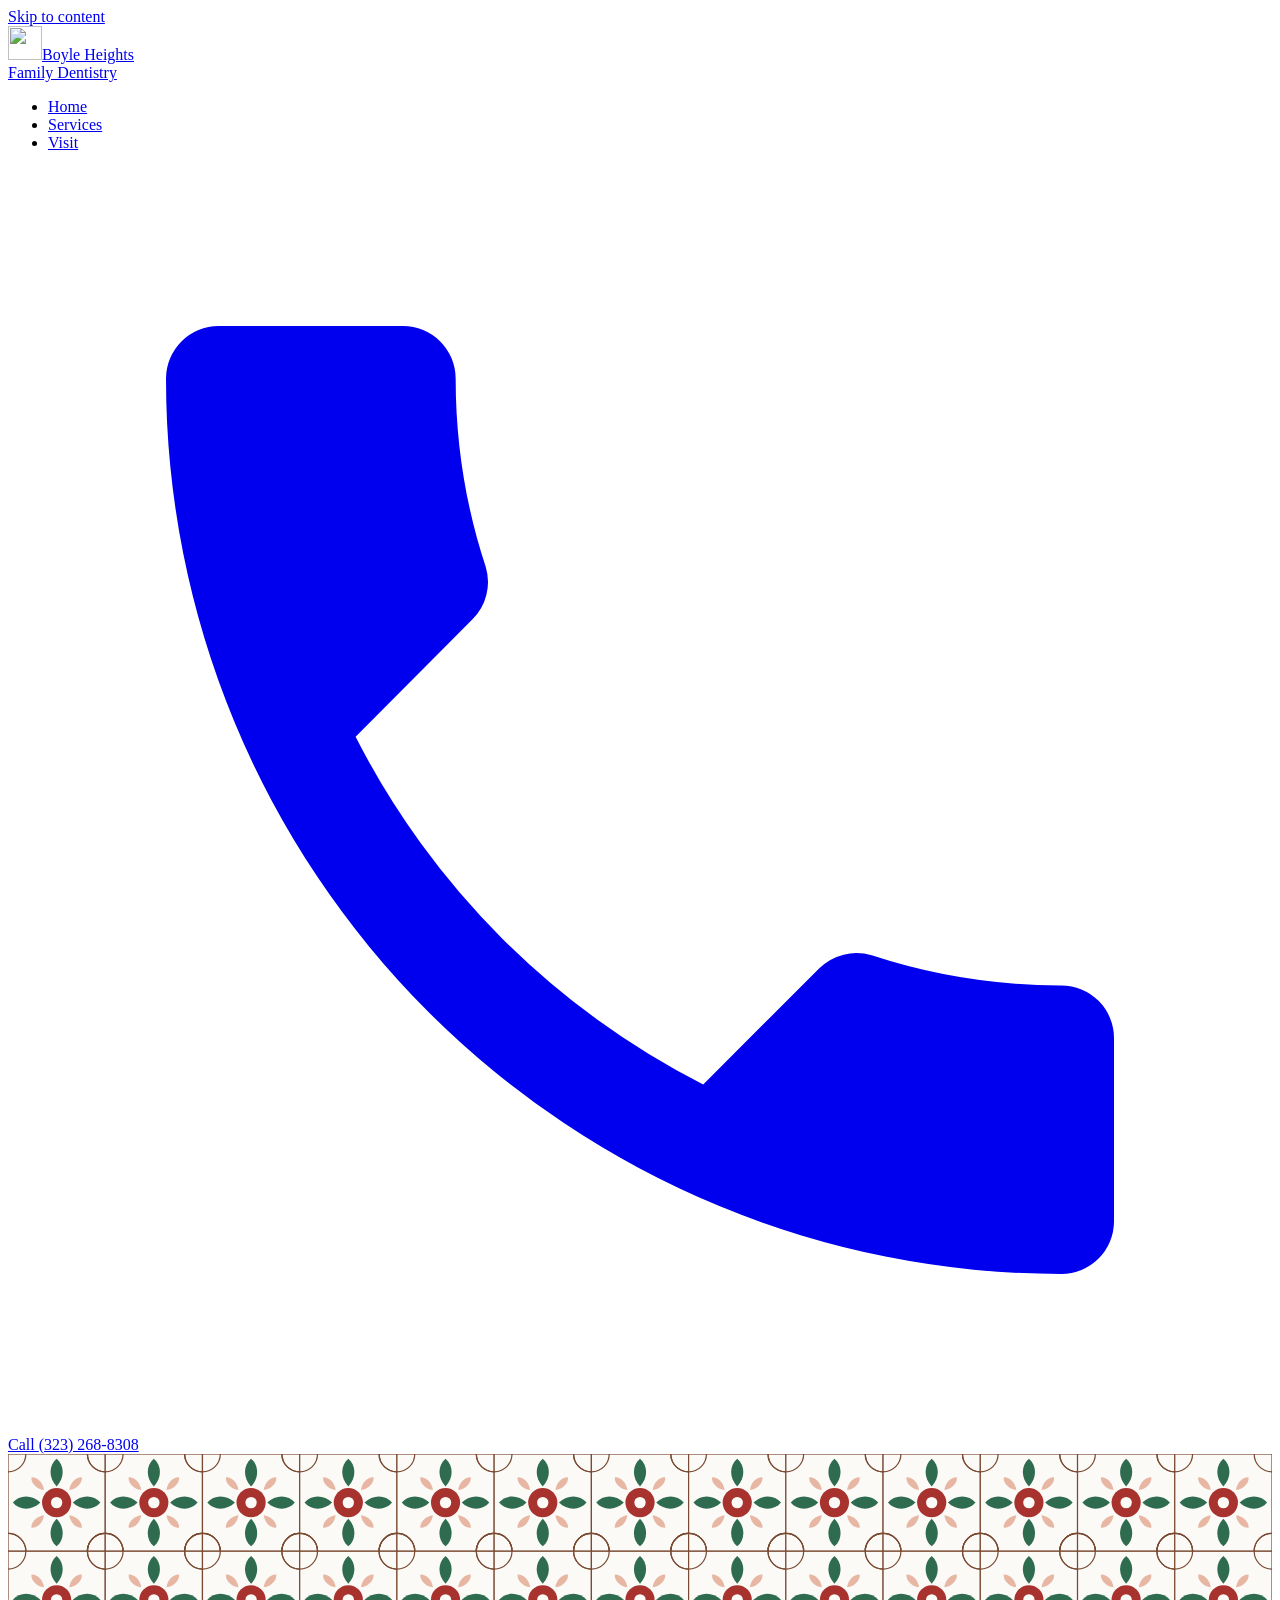
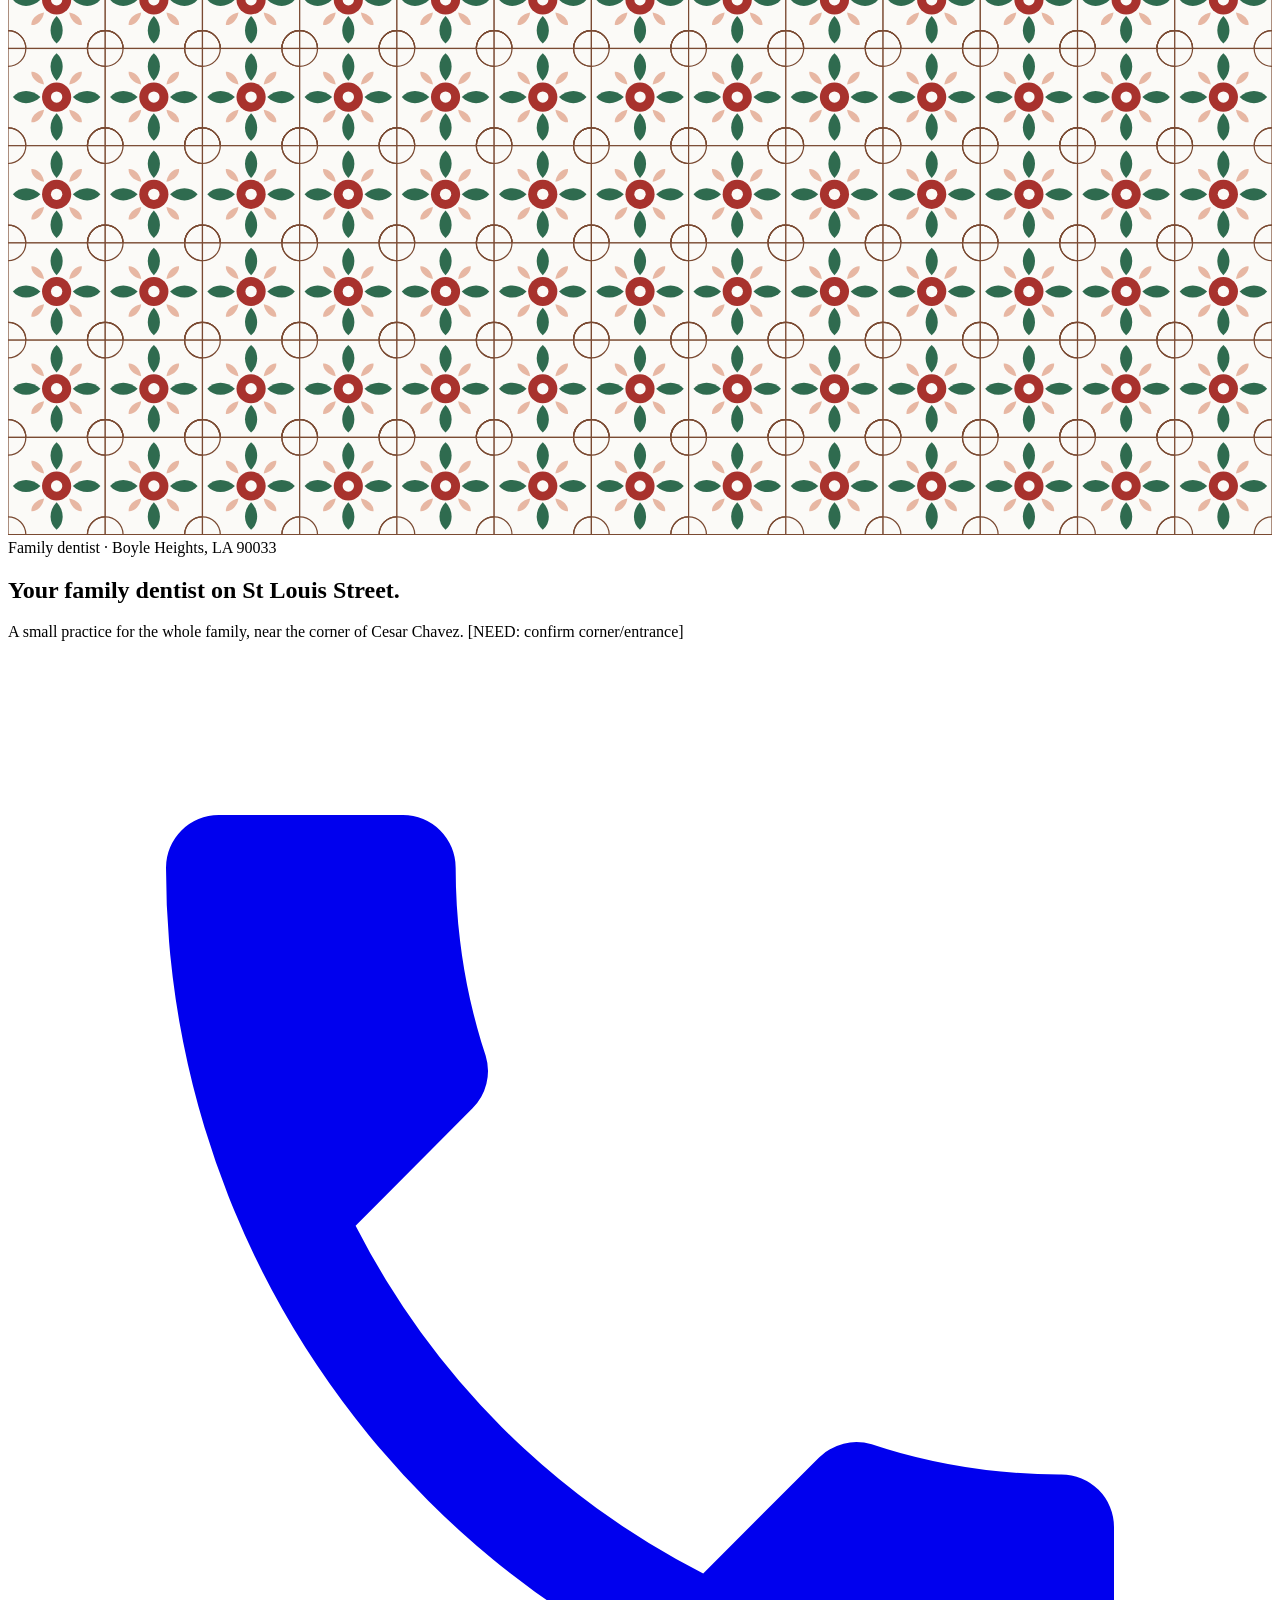
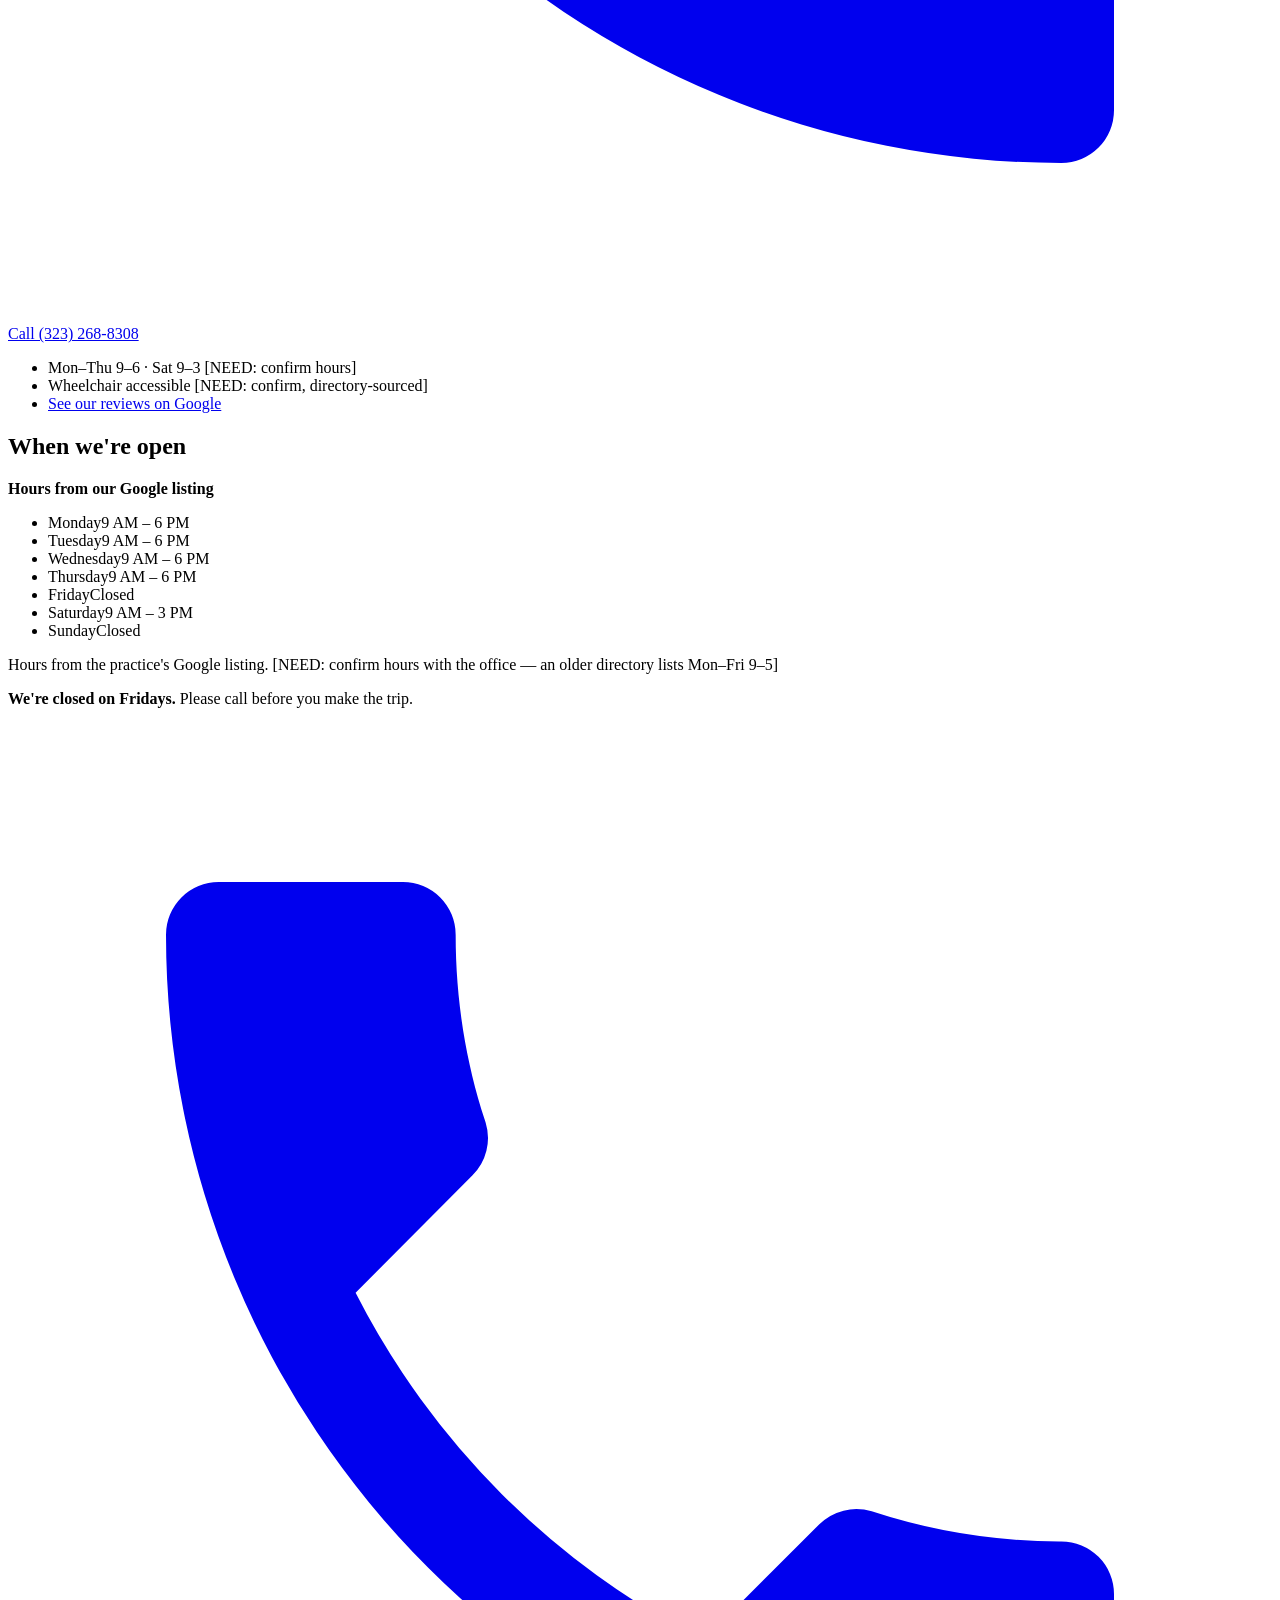
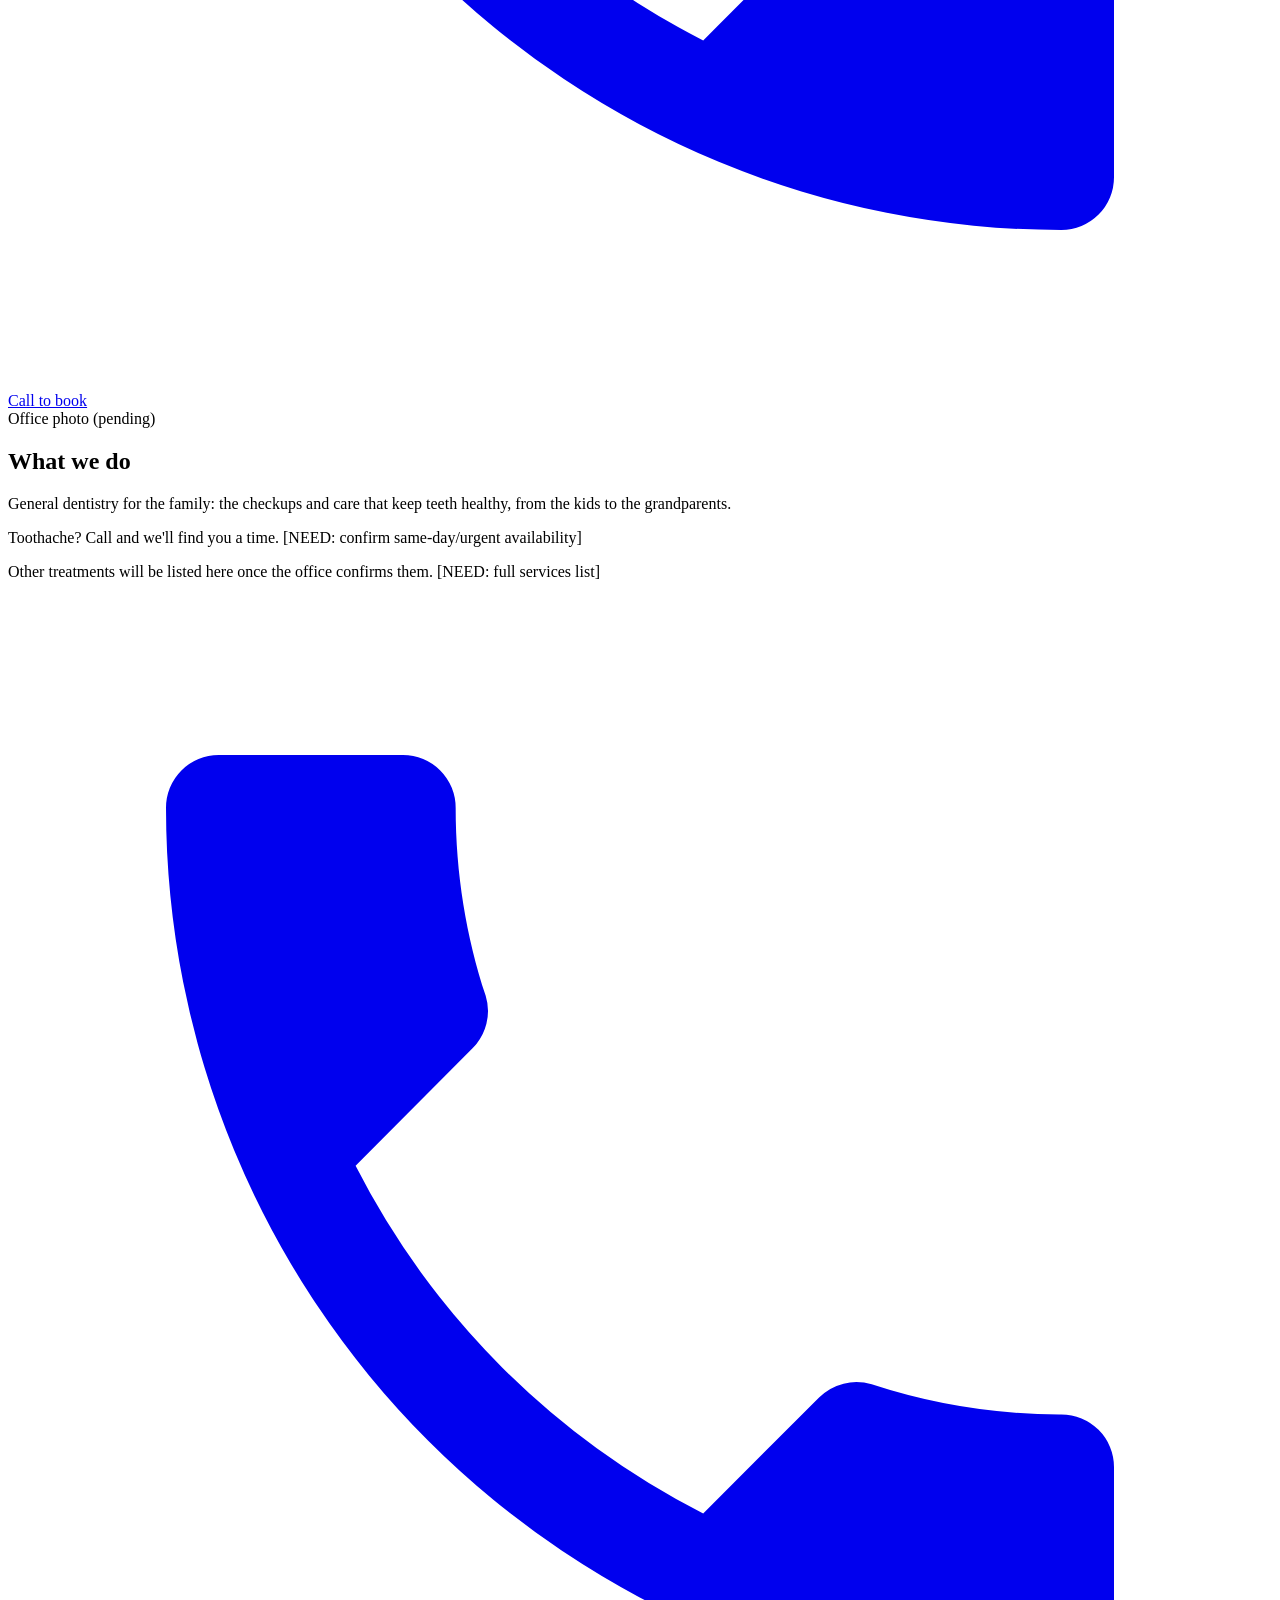
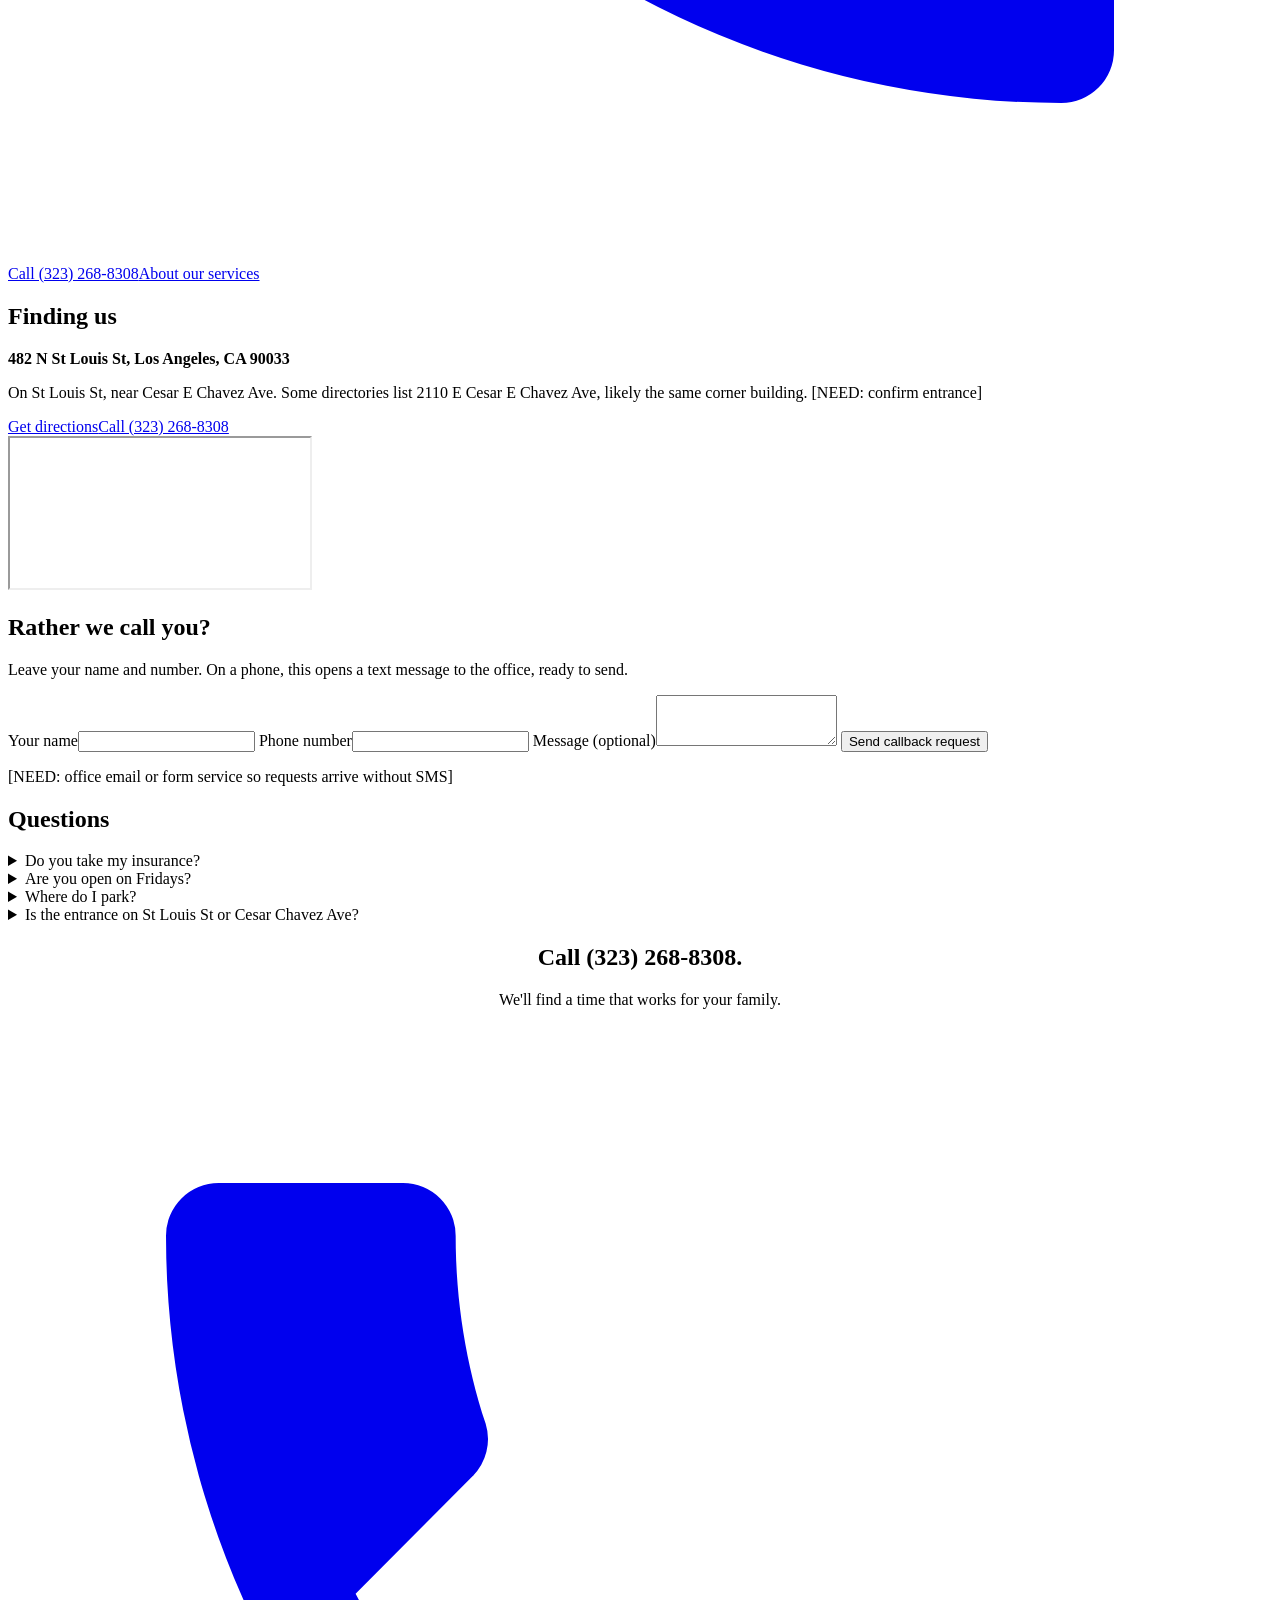
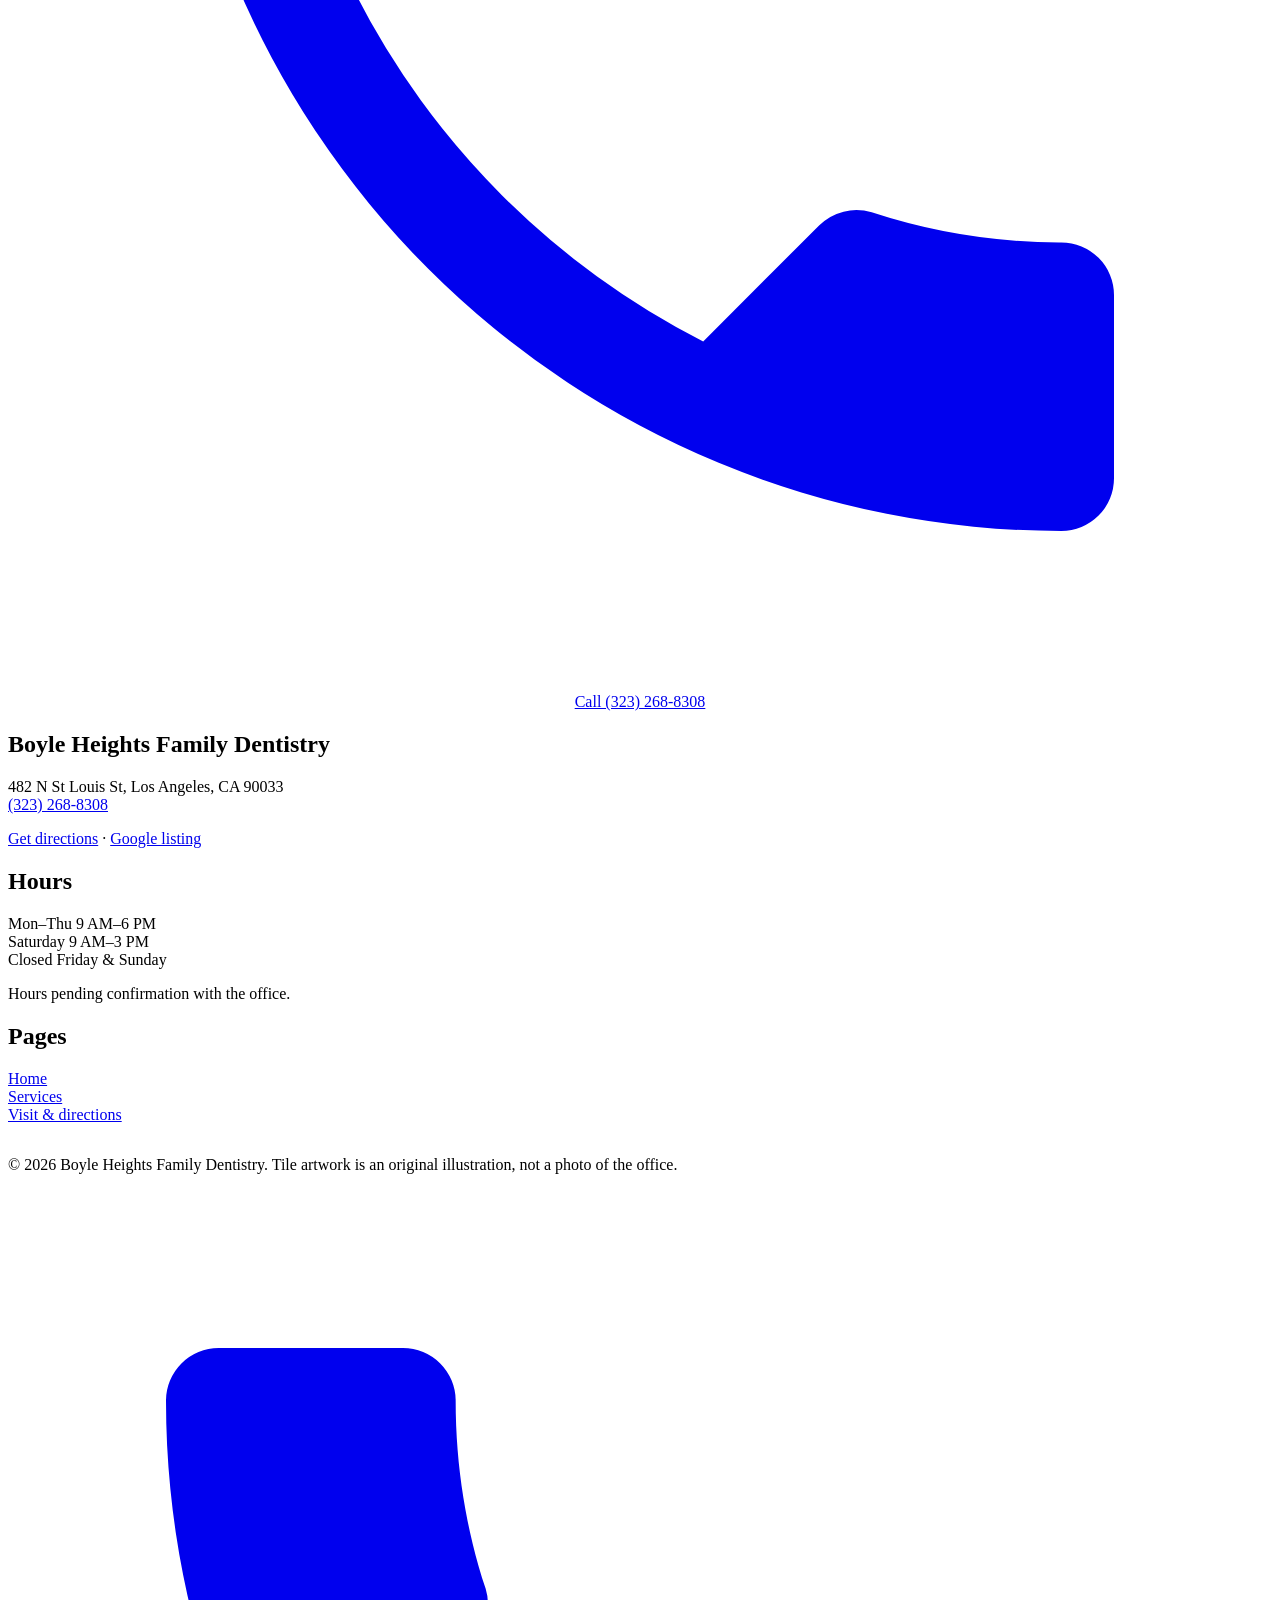
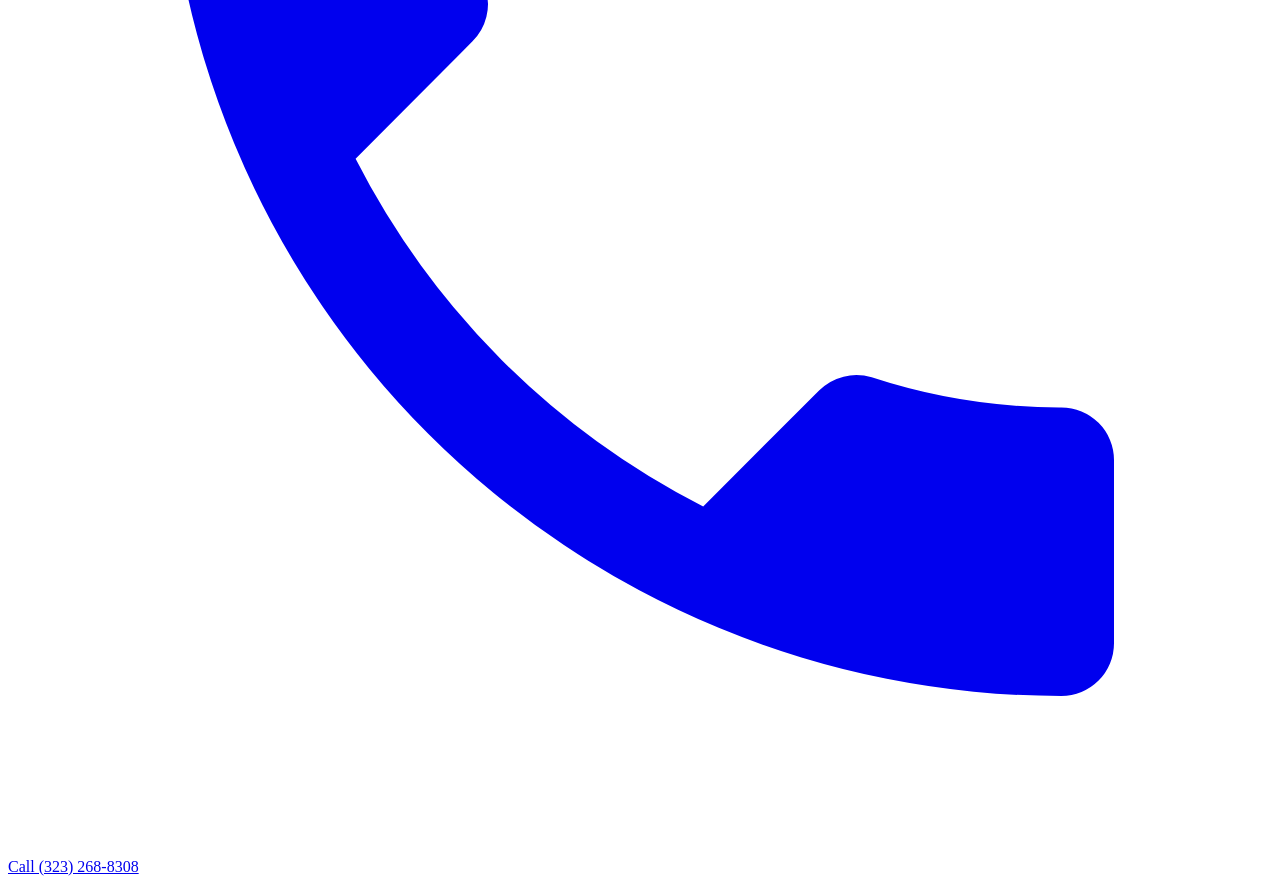
==== index.html @ f8ebf7e7 "Boyle Heights Family Dentistry site" ====
<!doctype html><html lang="en"><head><meta charset="utf-8"><meta name="viewport" content="width=device-width,initial-scale=1">
<title>Boyle Heights Family Dentistry | Family Dentist in Boyle Heights, LA</title><meta name="description" content="Neighborhood family dentist on St Louis St in Boyle Heights, LA 90033. Call (323) 268-8308 to book."><link rel="canonical" href="https://answerfirstai-ai.github.io/boyle-heights-family-dentistry/">
<meta property="og:type" content="website"><meta property="og:site_name" content="Boyle Heights Family Dentistry"><meta property="og:title" content="Boyle Heights Family Dentistry | Family Dentist in Boyle Heights, LA"><meta property="og:description" content="Neighborhood family dentist on St Louis St in Boyle Heights, LA 90033. Call (323) 268-8308 to book."><meta property="og:url" content="https://answerfirstai-ai.github.io/boyle-heights-family-dentistry/"><meta property="og:image" content="https://answerfirstai-ai.github.io/boyle-heights-family-dentistry/img/og.png"><meta property="og:locale" content="en_US"><meta name="twitter:card" content="summary_large_image">
<meta name="theme-color" content="#2F6B4F"><link rel="icon" href="/boyle-heights-family-dentistry/img/favicon.svg" type="image/svg+xml"><link rel="icon" href="/boyle-heights-family-dentistry/favicon.ico" sizes="32x32"><link rel="apple-touch-icon" href="/boyle-heights-family-dentistry/img/apple-touch-icon.png">
<link rel="preconnect" href="https://fonts.googleapis.com"><link rel="preconnect" href="https://fonts.gstatic.com" crossorigin>
<link rel="stylesheet" href="https://fonts.googleapis.com/css2?family=Figtree:wght@400;600&amp;family=Young+Serif&amp;display=swap">
<link rel="stylesheet" href="/boyle-heights-family-dentistry/css/site.css"><script type="application/ld+json">{"@context": "https://schema.org", "@type": "Dentist", "@id": "https://answerfirstai-ai.github.io/boyle-heights-family-dentistry/#practice", "name": "Boyle Heights Family Dentistry", "url": "https://answerfirstai-ai.github.io/boyle-heights-family-dentistry/", "telephone": "+1-323-268-8308", "image": "https://answerfirstai-ai.github.io/boyle-heights-family-dentistry/img/og.png", "logo": "https://answerfirstai-ai.github.io/boyle-heights-family-dentistry/img/apple-touch-icon.png", "address": {"@type": "PostalAddress", "streetAddress": "482 N St Louis St", "addressLocality": "Los Angeles", "addressRegion": "CA", "postalCode": "90033", "addressCountry": "US"}, "areaServed": ["Boyle Heights", "East Los Angeles", "Lincoln Heights"], "hasMap": "https://www.google.com/maps?ftid=0x80c2c60928d2bdad:0x53dfda274f12f146", "openingHoursSpecification": [{"@type": "OpeningHoursSpecification", "dayOfWeek": ["Monday", "Tuesday", "Wednesday", "Thursday"], "opens": "09:00", "closes": "18:00"}, {"@type": "OpeningHoursSpecification", "dayOfWeek": "Saturday", "opens": "09:00", "closes": "15:00"}]}</script></head><body>
<a class="skip" href="#main">Skip to content</a>
<header class="site"><div class="hdr"><a class="mark" href="/boyle-heights-family-dentistry/"><img src="/boyle-heights-family-dentistry/img/favicon.svg" width="34" height="34" alt=""><span>Boyle Heights<br>Family Dentistry</span></a>
<nav class="main" aria-label="Main"><ul><li><a href="/boyle-heights-family-dentistry/" aria-current=page>Home</a></li><li><a href="/boyle-heights-family-dentistry/services/">Services</a></li><li><a href="/boyle-heights-family-dentistry/visit/">Visit</a></li></ul></nav><a class="btn" href="tel:+13232688308"><svg viewBox="0 0 24 24" aria-hidden="true" fill="currentColor"><path d="M6.6 10.8a15.1 15.1 0 0 0 6.6 6.6l2.2-2.2a1 1 0 0 1 1-.25 11.4 11.4 0 0 0 3.6.57 1 1 0 0 1 1 1V20a1 1 0 0 1-1 1A17 17 0 0 1 3 4a1 1 0 0 1 1-1h3.5a1 1 0 0 1 1 1c0 1.25.2 2.45.57 3.57a1 1 0 0 1-.25 1z"/></svg><span><span class="l">Call </span>(323) 268-8308</span></a></div><div class="band" aria-hidden="true"></div></header>
<main id="main"><section class="hero"><div class="tiles"><svg viewBox="0 0 1560 840" aria-hidden="true" focusable="false"><defs><g id="tl"><rect width="120" height="120" fill="#FBFAF7" stroke="#7A4A32" stroke-width="1.5"/>
<circle cx="60" cy="60" r="18" fill="#A8322D"/><circle cx="60" cy="60" r="7" fill="#FBFAF7"/>
<g fill="#2F6B4F"><path transform="rotate(0 60 60)" d="M60 40 C50 30 50 14 60 6 C70 14 70 30 60 40Z"/><path transform="rotate(90 60 60)" d="M60 40 C50 30 50 14 60 6 C70 14 70 30 60 40Z"/><path transform="rotate(180 60 60)" d="M60 40 C50 30 50 14 60 6 C70 14 70 30 60 40Z"/><path transform="rotate(270 60 60)" d="M60 40 C50 30 50 14 60 6 C70 14 70 30 60 40Z"/></g><g fill="#E7B7A3"><path transform="rotate(45 60 60)" d="M60 38 C54 30 55 20 60 16 C65 20 66 30 60 38Z"/><path transform="rotate(135 60 60)" d="M60 38 C54 30 55 20 60 16 C65 20 66 30 60 38Z"/><path transform="rotate(225 60 60)" d="M60 38 C54 30 55 20 60 16 C65 20 66 30 60 38Z"/><path transform="rotate(315 60 60)" d="M60 38 C54 30 55 20 60 16 C65 20 66 30 60 38Z"/></g><g fill="none" stroke="#7A4A32" stroke-width="1.5"><circle cx="0" cy="0" r="22"/><circle cx="120" cy="0" r="22"/><circle cx="0" cy="120" r="22"/><circle cx="120" cy="120" r="22"/></g></g></defs><g class="t" data-d="6.71" style="transform-origin:60px 60px"><use href="#tl" x="0" y="0"/></g><g class="t" data-d="5.83" style="transform-origin:180px 60px"><use href="#tl" x="120" y="0"/></g><g class="t" data-d="5.00" style="transform-origin:300px 60px"><use href="#tl" x="240" y="0"/></g><g class="t" data-d="4.24" style="transform-origin:420px 60px"><use href="#tl" x="360" y="0"/></g><g class="t" data-d="3.61" style="transform-origin:540px 60px"><use href="#tl" x="480" y="0"/></g><g class="t" data-d="3.16" style="transform-origin:660px 60px"><use href="#tl" x="600" y="0"/></g><g class="t" data-d="3.00" style="transform-origin:780px 60px"><use href="#tl" x="720" y="0"/></g><g class="t" data-d="3.16" style="transform-origin:900px 60px"><use href="#tl" x="840" y="0"/></g><g class="t" data-d="3.61" style="transform-origin:1020px 60px"><use href="#tl" x="960" y="0"/></g><g class="t" data-d="4.24" style="transform-origin:1140px 60px"><use href="#tl" x="1080" y="0"/></g><g class="t" data-d="5.00" style="transform-origin:1260px 60px"><use href="#tl" x="1200" y="0"/></g><g class="t" data-d="5.83" style="transform-origin:1380px 60px"><use href="#tl" x="1320" y="0"/></g><g class="t" data-d="6.71" style="transform-origin:1500px 60px"><use href="#tl" x="1440" y="0"/></g><g class="t" data-d="6.32" style="transform-origin:60px 180px"><use href="#tl" x="0" y="120"/></g><g class="t" data-d="5.39" style="transform-origin:180px 180px"><use href="#tl" x="120" y="120"/></g><g class="t" data-d="4.47" style="transform-origin:300px 180px"><use href="#tl" x="240" y="120"/></g><g class="t" data-d="3.61" style="transform-origin:420px 180px"><use href="#tl" x="360" y="120"/></g><g class="t" data-d="2.83" style="transform-origin:540px 180px"><use href="#tl" x="480" y="120"/></g><g class="t" data-d="2.24" style="transform-origin:660px 180px"><use href="#tl" x="600" y="120"/></g><g class="t" data-d="2.00" style="transform-origin:780px 180px"><use href="#tl" x="720" y="120"/></g><g class="t" data-d="2.24" style="transform-origin:900px 180px"><use href="#tl" x="840" y="120"/></g><g class="t" data-d="2.83" style="transform-origin:1020px 180px"><use href="#tl" x="960" y="120"/></g><g class="t" data-d="3.61" style="transform-origin:1140px 180px"><use href="#tl" x="1080" y="120"/></g><g class="t" data-d="4.47" style="transform-origin:1260px 180px"><use href="#tl" x="1200" y="120"/></g><g class="t" data-d="5.39" style="transform-origin:1380px 180px"><use href="#tl" x="1320" y="120"/></g><g class="t" data-d="6.32" style="transform-origin:1500px 180px"><use href="#tl" x="1440" y="120"/></g><g class="t" data-d="6.08" style="transform-origin:60px 300px"><use href="#tl" x="0" y="240"/></g><g class="t" data-d="5.10" style="transform-origin:180px 300px"><use href="#tl" x="120" y="240"/></g><g class="t" data-d="4.12" style="transform-origin:300px 300px"><use href="#tl" x="240" y="240"/></g><g class="t" data-d="3.16" style="transform-origin:420px 300px"><use href="#tl" x="360" y="240"/></g><g class="t" data-d="2.24" style="transform-origin:540px 300px"><use href="#tl" x="480" y="240"/></g><g class="t" data-d="1.41" style="transform-origin:660px 300px"><use href="#tl" x="600" y="240"/></g><g class="t" data-d="1.00" style="transform-origin:780px 300px"><use href="#tl" x="720" y="240"/></g><g class="t" data-d="1.41" style="transform-origin:900px 300px"><use href="#tl" x="840" y="240"/></g><g class="t" data-d="2.24" style="transform-origin:1020px 300px"><use href="#tl" x="960" y="240"/></g><g class="t" data-d="3.16" style="transform-origin:1140px 300px"><use href="#tl" x="1080" y="240"/></g><g class="t" data-d="4.12" style="transform-origin:1260px 300px"><use href="#tl" x="1200" y="240"/></g><g class="t" data-d="5.10" style="transform-origin:1380px 300px"><use href="#tl" x="1320" y="240"/></g><g class="t" data-d="6.08" style="transform-origin:1500px 300px"><use href="#tl" x="1440" y="240"/></g><g class="t" data-d="6.00" style="transform-origin:60px 420px"><use href="#tl" x="0" y="360"/></g><g class="t" data-d="5.00" style="transform-origin:180px 420px"><use href="#tl" x="120" y="360"/></g><g class="t" data-d="4.00" style="transform-origin:300px 420px"><use href="#tl" x="240" y="360"/></g><g class="t" data-d="3.00" style="transform-origin:420px 420px"><use href="#tl" x="360" y="360"/></g><g class="t" data-d="2.00" style="transform-origin:540px 420px"><use href="#tl" x="480" y="360"/></g><g class="t" data-d="1.00" style="transform-origin:660px 420px"><use href="#tl" x="600" y="360"/></g><g class="t" data-d="0.00" style="transform-origin:780px 420px"><use href="#tl" x="720" y="360"/></g><g class="t" data-d="1.00" style="transform-origin:900px 420px"><use href="#tl" x="840" y="360"/></g><g class="t" data-d="2.00" style="transform-origin:1020px 420px"><use href="#tl" x="960" y="360"/></g><g class="t" data-d="3.00" style="transform-origin:1140px 420px"><use href="#tl" x="1080" y="360"/></g><g class="t" data-d="4.00" style="transform-origin:1260px 420px"><use href="#tl" x="1200" y="360"/></g><g class="t" data-d="5.00" style="transform-origin:1380px 420px"><use href="#tl" x="1320" y="360"/></g><g class="t" data-d="6.00" style="transform-origin:1500px 420px"><use href="#tl" x="1440" y="360"/></g><g class="t" data-d="6.08" style="transform-origin:60px 540px"><use href="#tl" x="0" y="480"/></g><g class="t" data-d="5.10" style="transform-origin:180px 540px"><use href="#tl" x="120" y="480"/></g><g class="t" data-d="4.12" style="transform-origin:300px 540px"><use href="#tl" x="240" y="480"/></g><g class="t" data-d="3.16" style="transform-origin:420px 540px"><use href="#tl" x="360" y="480"/></g><g class="t" data-d="2.24" style="transform-origin:540px 540px"><use href="#tl" x="480" y="480"/></g><g class="t" data-d="1.41" style="transform-origin:660px 540px"><use href="#tl" x="600" y="480"/></g><g class="t" data-d="1.00" style="transform-origin:780px 540px"><use href="#tl" x="720" y="480"/></g><g class="t" data-d="1.41" style="transform-origin:900px 540px"><use href="#tl" x="840" y="480"/></g><g class="t" data-d="2.24" style="transform-origin:1020px 540px"><use href="#tl" x="960" y="480"/></g><g class="t" data-d="3.16" style="transform-origin:1140px 540px"><use href="#tl" x="1080" y="480"/></g><g class="t" data-d="4.12" style="transform-origin:1260px 540px"><use href="#tl" x="1200" y="480"/></g><g class="t" data-d="5.10" style="transform-origin:1380px 540px"><use href="#tl" x="1320" y="480"/></g><g class="t" data-d="6.08" style="transform-origin:1500px 540px"><use href="#tl" x="1440" y="480"/></g><g class="t" data-d="6.32" style="transform-origin:60px 660px"><use href="#tl" x="0" y="600"/></g><g class="t" data-d="5.39" style="transform-origin:180px 660px"><use href="#tl" x="120" y="600"/></g><g class="t" data-d="4.47" style="transform-origin:300px 660px"><use href="#tl" x="240" y="600"/></g><g class="t" data-d="3.61" style="transform-origin:420px 660px"><use href="#tl" x="360" y="600"/></g><g class="t" data-d="2.83" style="transform-origin:540px 660px"><use href="#tl" x="480" y="600"/></g><g class="t" data-d="2.24" style="transform-origin:660px 660px"><use href="#tl" x="600" y="600"/></g><g class="t" data-d="2.00" style="transform-origin:780px 660px"><use href="#tl" x="720" y="600"/></g><g class="t" data-d="2.24" style="transform-origin:900px 660px"><use href="#tl" x="840" y="600"/></g><g class="t" data-d="2.83" style="transform-origin:1020px 660px"><use href="#tl" x="960" y="600"/></g><g class="t" data-d="3.61" style="transform-origin:1140px 660px"><use href="#tl" x="1080" y="600"/></g><g class="t" data-d="4.47" style="transform-origin:1260px 660px"><use href="#tl" x="1200" y="600"/></g><g class="t" data-d="5.39" style="transform-origin:1380px 660px"><use href="#tl" x="1320" y="600"/></g><g class="t" data-d="6.32" style="transform-origin:1500px 660px"><use href="#tl" x="1440" y="600"/></g><g class="t" data-d="6.71" style="transform-origin:60px 780px"><use href="#tl" x="0" y="720"/></g><g class="t" data-d="5.83" style="transform-origin:180px 780px"><use href="#tl" x="120" y="720"/></g><g class="t" data-d="5.00" style="transform-origin:300px 780px"><use href="#tl" x="240" y="720"/></g><g class="t" data-d="4.24" style="transform-origin:420px 780px"><use href="#tl" x="360" y="720"/></g><g class="t" data-d="3.61" style="transform-origin:540px 780px"><use href="#tl" x="480" y="720"/></g><g class="t" data-d="3.16" style="transform-origin:660px 780px"><use href="#tl" x="600" y="720"/></g><g class="t" data-d="3.00" style="transform-origin:780px 780px"><use href="#tl" x="720" y="720"/></g><g class="t" data-d="3.16" style="transform-origin:900px 780px"><use href="#tl" x="840" y="720"/></g><g class="t" data-d="3.61" style="transform-origin:1020px 780px"><use href="#tl" x="960" y="720"/></g><g class="t" data-d="4.24" style="transform-origin:1140px 780px"><use href="#tl" x="1080" y="720"/></g><g class="t" data-d="5.00" style="transform-origin:1260px 780px"><use href="#tl" x="1200" y="720"/></g><g class="t" data-d="5.83" style="transform-origin:1380px 780px"><use href="#tl" x="1320" y="720"/></g><g class="t" data-d="6.71" style="transform-origin:1500px 780px"><use href="#tl" x="1440" y="720"/></g></svg></div><span class="eyebrow">Family dentist · Boyle Heights, LA 90033</span>
<h1>Your family dentist on St Louis Street.</h1><p class="sub">A small practice for the whole family, near the corner of Cesar Chavez. <span class="need">[NEED: confirm corner/entrance]</span></p><div><a class="btn big" href="tel:+13232688308"><svg viewBox="0 0 24 24" aria-hidden="true" fill="currentColor"><path d="M6.6 10.8a15.1 15.1 0 0 0 6.6 6.6l2.2-2.2a1 1 0 0 1 1-.25 11.4 11.4 0 0 0 3.6.57 1 1 0 0 1 1 1V20a1 1 0 0 1-1 1A17 17 0 0 1 3 4a1 1 0 0 1 1-1h3.5a1 1 0 0 1 1 1c0 1.25.2 2.45.57 3.57a1 1 0 0 1-.25 1z"/></svg><span>Call (323) 268-8308</span></a></div><ul class="trust"><li>Mon–Thu 9–6 · Sat 9–3 <span class="need">[NEED: confirm hours]</span></li><li>Wheelchair accessible <span class="need">[NEED: confirm, directory-sourced]</span></li><li><a href="https://www.google.com/maps?ftid=0x80c2c60928d2bdad:0x53dfda274f12f146" rel="noopener">See our reviews on Google</a></li></ul></section>
<section><div class="wrap split"><div><h2>When we're open</h2><p class="status" aria-live="polite"><i></i><b>Hours from our Google listing</b></p><ul class="hours"><li data-day="1"><span>Monday</span><span>9 AM – 6 PM</span></li><li data-day="2"><span>Tuesday</span><span>9 AM – 6 PM</span></li><li data-day="3"><span>Wednesday</span><span>9 AM – 6 PM</span></li><li data-day="4"><span>Thursday</span><span>9 AM – 6 PM</span></li><li data-day="5" class=closed><span>Friday</span><span>Closed</span></li><li data-day="6"><span>Saturday</span><span>9 AM – 3 PM</span></li><li data-day="0" class=closed><span>Sunday</span><span>Closed</span></li></ul><p class="small">Hours from the practice's Google listing. <span class="need">[NEED: confirm hours with the office — an older directory lists Mon–Fri 9–5]</span></p><p><strong>We're closed on Fridays.</strong> Please call before you make the trip.</p><a class="btn" href="tel:+13232688308"><svg viewBox="0 0 24 24" aria-hidden="true" fill="currentColor"><path d="M6.6 10.8a15.1 15.1 0 0 0 6.6 6.6l2.2-2.2a1 1 0 0 1 1-.25 11.4 11.4 0 0 0 3.6.57 1 1 0 0 1 1 1V20a1 1 0 0 1-1 1A17 17 0 0 1 3 4a1 1 0 0 1 1-1h3.5a1 1 0 0 1 1 1c0 1.25.2 2.45.57 3.57a1 1 0 0 1-.25 1z"/></svg><span>Call to book</span></a></div>
<div class="arch" role="img" aria-label="Office photo placeholder"><span>Office photo (pending)</span></div></div></section>
<section class="alt"><div class="wrap"><h2>What we do</h2><div class="prose"><p>General dentistry for the family: the checkups and care that keep teeth healthy, from the kids to the grandparents.</p>
<p>Toothache? Call and we'll find you a time. <span class="need">[NEED: confirm same-day/urgent availability]</span></p>
<p>Other treatments will be listed here once the office confirms them. <span class="need">[NEED: full services list]</span></p></div>
<div class="cta-line"><a class="btn" href="tel:+13232688308"><svg viewBox="0 0 24 24" aria-hidden="true" fill="currentColor"><path d="M6.6 10.8a15.1 15.1 0 0 0 6.6 6.6l2.2-2.2a1 1 0 0 1 1-.25 11.4 11.4 0 0 0 3.6.57 1 1 0 0 1 1 1V20a1 1 0 0 1-1 1A17 17 0 0 1 3 4a1 1 0 0 1 1-1h3.5a1 1 0 0 1 1 1c0 1.25.2 2.45.57 3.57a1 1 0 0 1-.25 1z"/></svg><span>Call (323) 268-8308</span></a><a class="btn ghost" href="/boyle-heights-family-dentistry/services/">About our services</a></div></div></section>
<section><div class="wrap split"><div><h2>Finding us</h2><p><strong>482 N St Louis St, Los Angeles, CA 90033</strong></p><p>On St Louis St, near Cesar E Chavez Ave. Some directories list 2110 E Cesar E Chavez Ave, likely the same corner building. <span class="need">[NEED: confirm entrance]</span></p>
<div class="cta-line"><a class="btn" href="https://www.google.com/maps/dir/?api=1&amp;destination=482+N+St+Louis+St%2C+Los+Angeles%2C+CA+90033" rel="noopener">Get directions</a><a class="btn ghost" href="tel:+13232688308">Call (323) 268-8308</a></div></div><div class="map"><iframe title="Map to Boyle Heights Family Dentistry" src="https://www.google.com/maps?q=482+N+St+Louis+St,+Los+Angeles,+CA+90033&amp;output=embed" loading="lazy" referrerpolicy="no-referrer-when-downgrade"></iframe></div></div></section>
<section class="alt"><div class="wrap split"><div><h2>Rather we call you?</h2><p>Leave your name and number. On a phone, this opens a text message to the office, ready to send.</p>
<form class="cb"><label>Your name<input name="name" autocomplete="name" required></label>
<label>Phone number<input name="phone" type="tel" autocomplete="tel" inputmode="tel" required></label>
<label>Message (optional)<textarea name="message" rows="3"></textarea></label>
<button class="btn" type="submit">Send callback request</button><p class="small"><span class="need">[NEED: office email or form service so requests arrive without SMS]</span></p></form></div>
<div><h2>Questions</h2>
<details><summary>Do you take my insurance?</summary><p>Call <a href="tel:+13232688308">(323) 268-8308</a> and ask, and we'll check your plan. <span class="need">[NEED: accepted plans]</span></p></details>
<details><summary>Are you open on Fridays?</summary><p>No. We're closed Friday and Sunday. <span class="need">[NEED: confirm hours]</span></p></details>
<details><summary>Where do I park?</summary><p><span class="need">[NEED: parking info]</span></p></details>
<details><summary>Is the entrance on St Louis St or Cesar Chavez Ave?</summary><p><span class="need">[NEED: confirm entrance]</span></p></details>
</div></div></section>
<section><div class="wrap" style="text-align:center"><h2>Call (323) 268-8308.</h2><p style="margin-inline:auto">We'll find a time that works for your family.</p><a class="btn big" href="tel:+13232688308"><svg viewBox="0 0 24 24" aria-hidden="true" fill="currentColor"><path d="M6.6 10.8a15.1 15.1 0 0 0 6.6 6.6l2.2-2.2a1 1 0 0 1 1-.25 11.4 11.4 0 0 0 3.6.57 1 1 0 0 1 1 1V20a1 1 0 0 1-1 1A17 17 0 0 1 3 4a1 1 0 0 1 1-1h3.5a1 1 0 0 1 1 1c0 1.25.2 2.45.57 3.57a1 1 0 0 1-.25 1z"/></svg><span>Call (323) 268-8308</span></a></div></section></main>
<div class="band" aria-hidden="true"></div>
<footer class="site"><div class="wrap cols">
<div><h2>Boyle Heights Family Dentistry</h2><p>482 N St Louis St, Los Angeles, CA 90033<br><a href="tel:+13232688308">(323) 268-8308</a></p><p><a href="https://www.google.com/maps/dir/?api=1&amp;destination=482+N+St+Louis+St%2C+Los+Angeles%2C+CA+90033" rel="noopener">Get directions</a> · <a href="https://www.google.com/maps?ftid=0x80c2c60928d2bdad:0x53dfda274f12f146" rel="noopener">Google listing</a></p></div>
<div><h2>Hours</h2><p>Mon–Thu 9 AM–6 PM<br>Saturday 9 AM–3 PM<br>Closed Friday &amp; Sunday</p><p class="small fn">Hours pending confirmation with the office.</p></div>
<div><h2>Pages</h2><p><a href="/boyle-heights-family-dentistry/">Home</a><br><a href="/boyle-heights-family-dentistry/services/">Services</a><br><a href="/boyle-heights-family-dentistry/visit/">Visit &amp; directions</a></p></div>
</div><p class="wrap small fn" style="margin-top:2rem">© 2026 Boyle Heights Family Dentistry. Tile artwork is an original illustration, not a photo of the office.</p></footer>
<a class="btn big sticky-call" href="tel:+13232688308"><svg viewBox="0 0 24 24" aria-hidden="true" fill="currentColor"><path d="M6.6 10.8a15.1 15.1 0 0 0 6.6 6.6l2.2-2.2a1 1 0 0 1 1-.25 11.4 11.4 0 0 0 3.6.57 1 1 0 0 1 1 1V20a1 1 0 0 1-1 1A17 17 0 0 1 3 4a1 1 0 0 1 1-1h3.5a1 1 0 0 1 1 1c0 1.25.2 2.45.57 3.57a1 1 0 0 1-.25 1z"/></svg><span>Call (323) 268-8308</span></a>
<script src="/boyle-heights-family-dentistry/js/gsap.min.js" defer></script><script src="/boyle-heights-family-dentistry/js/ScrollTrigger.min.js" defer></script><script src="/boyle-heights-family-dentistry/js/site.js" defer></script>
</body></html>
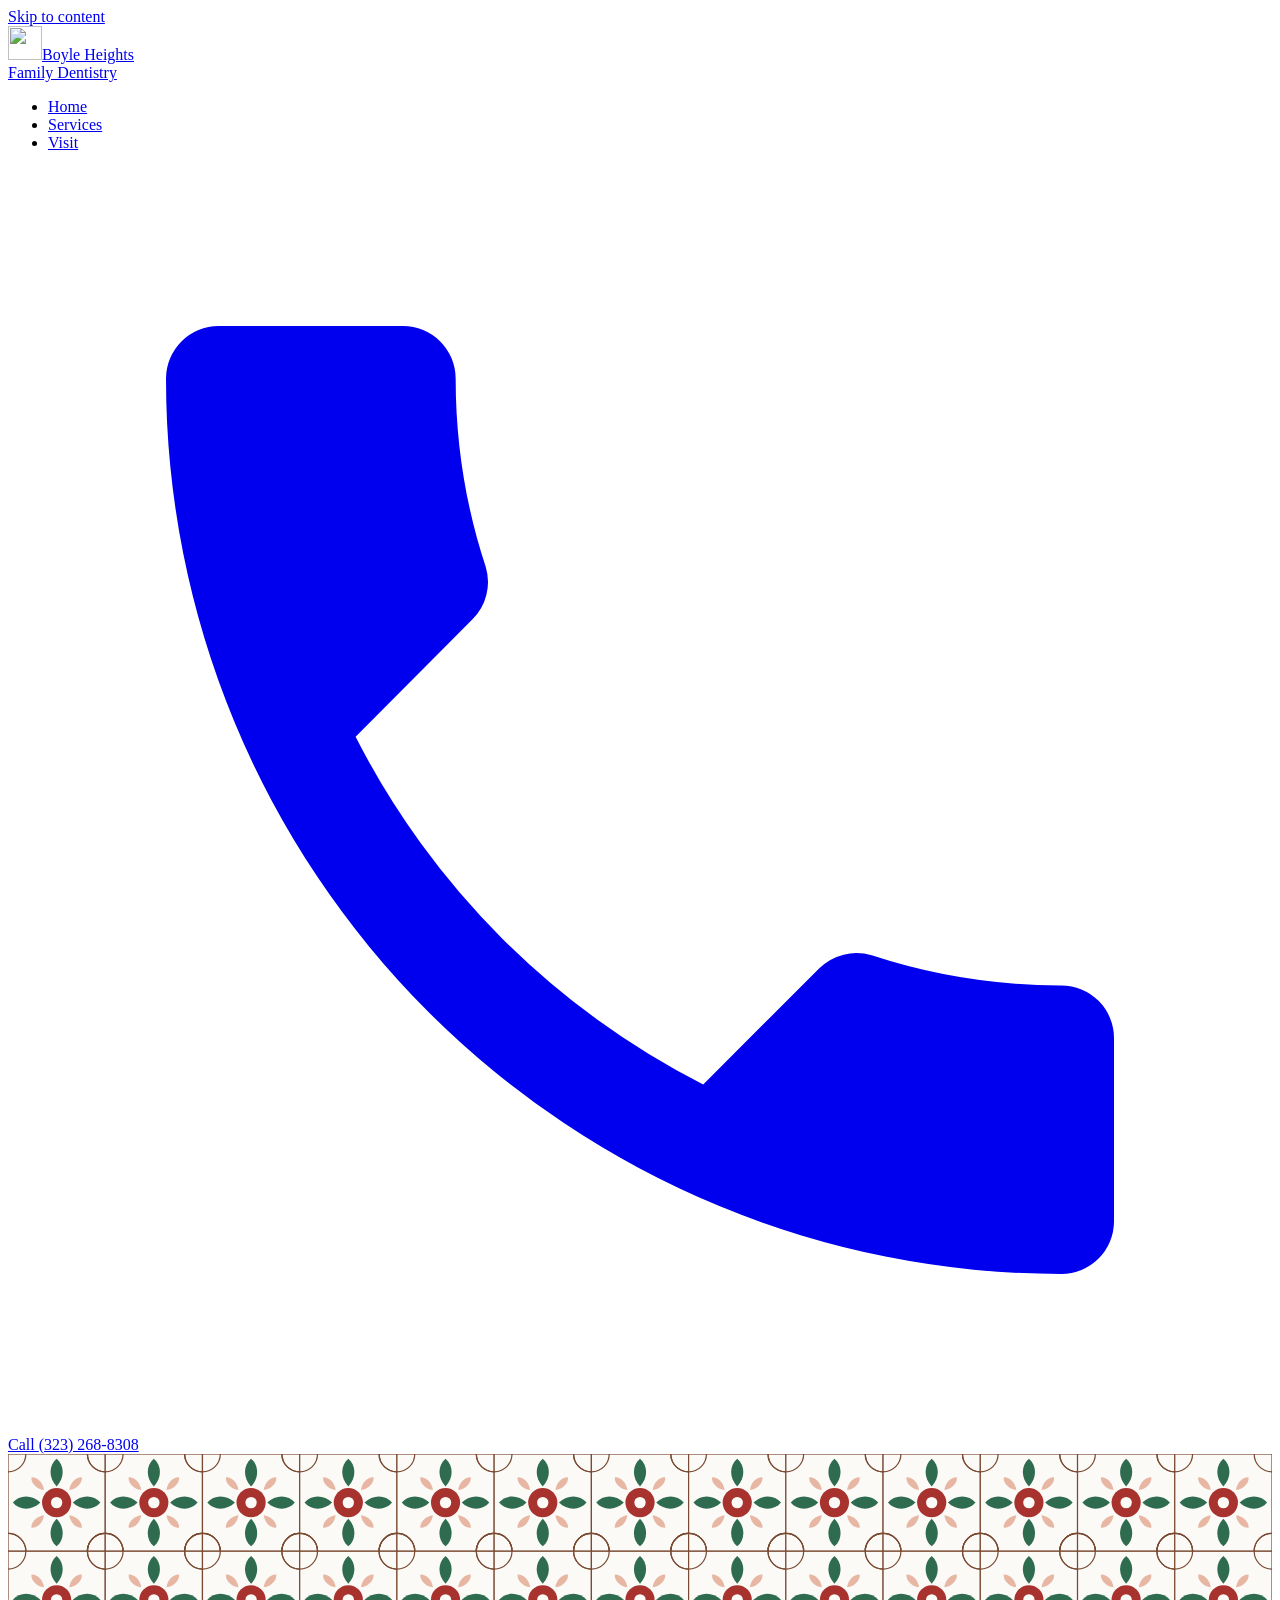
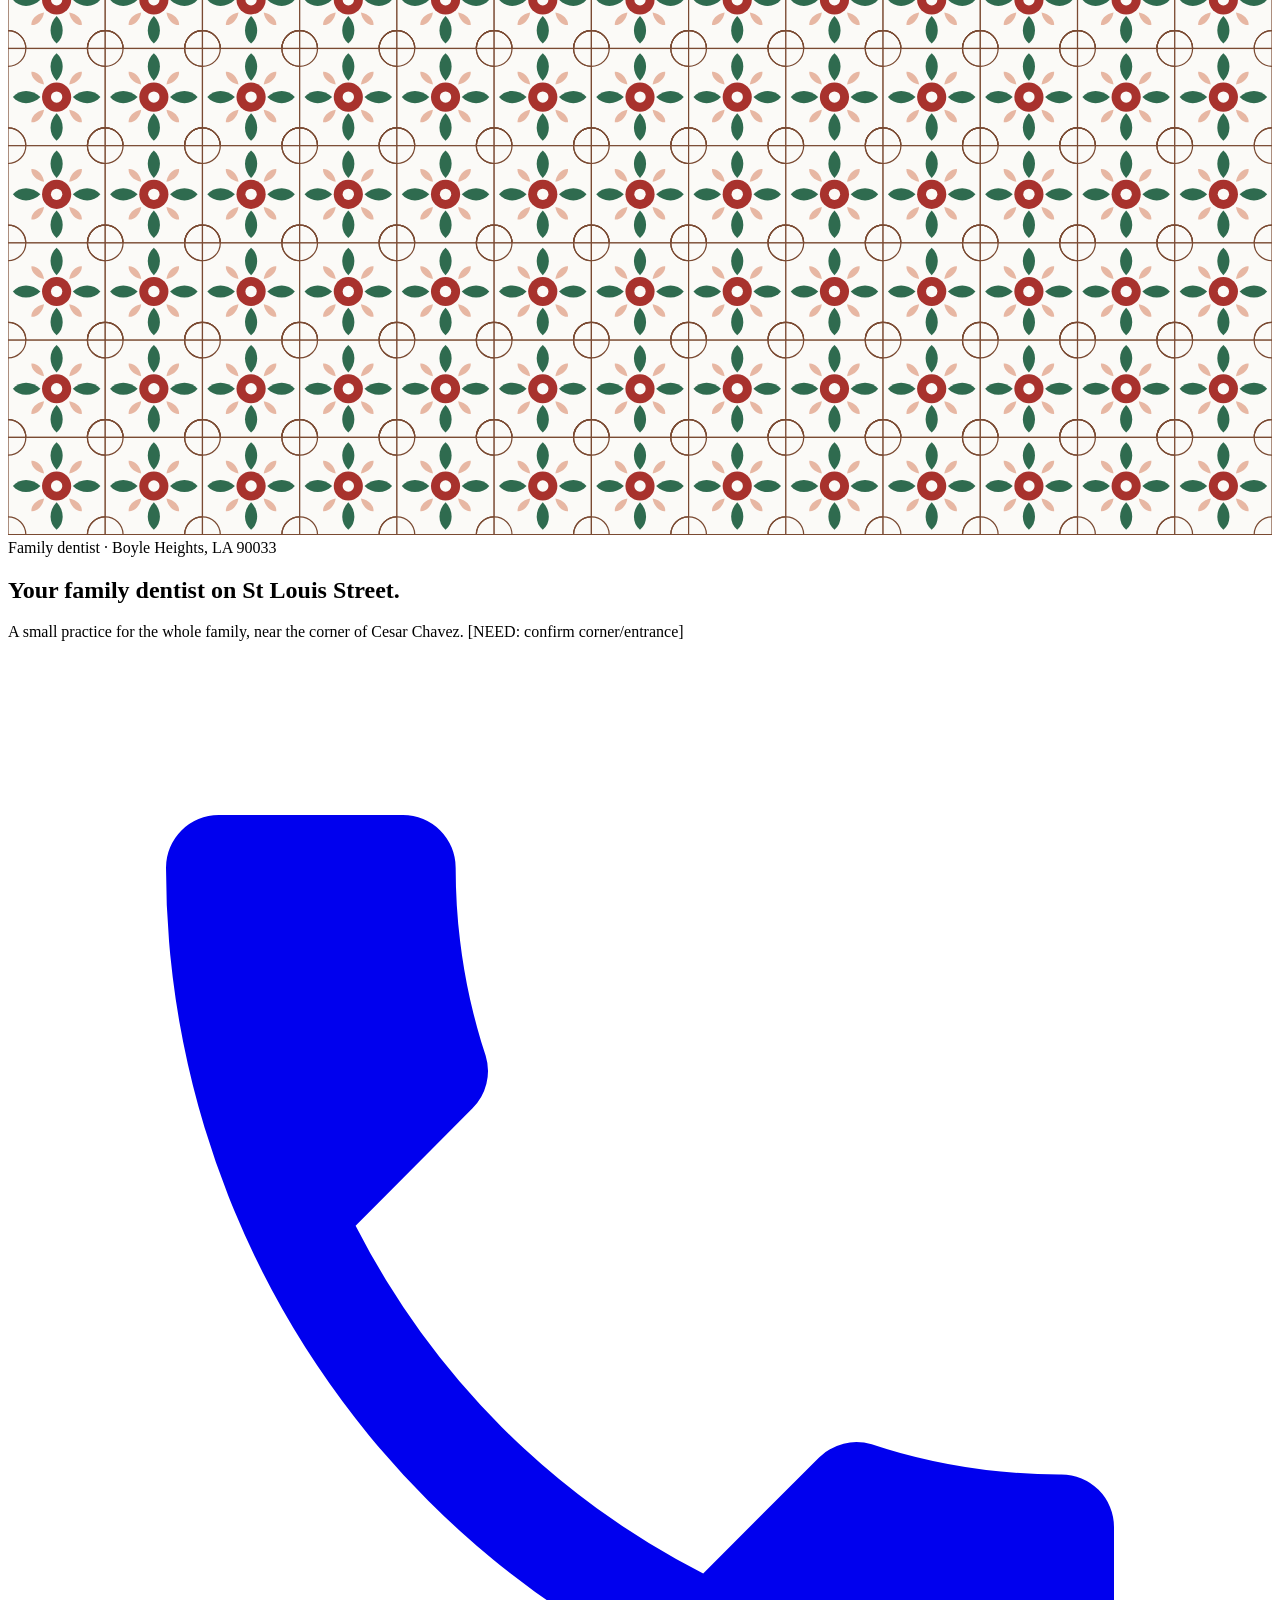
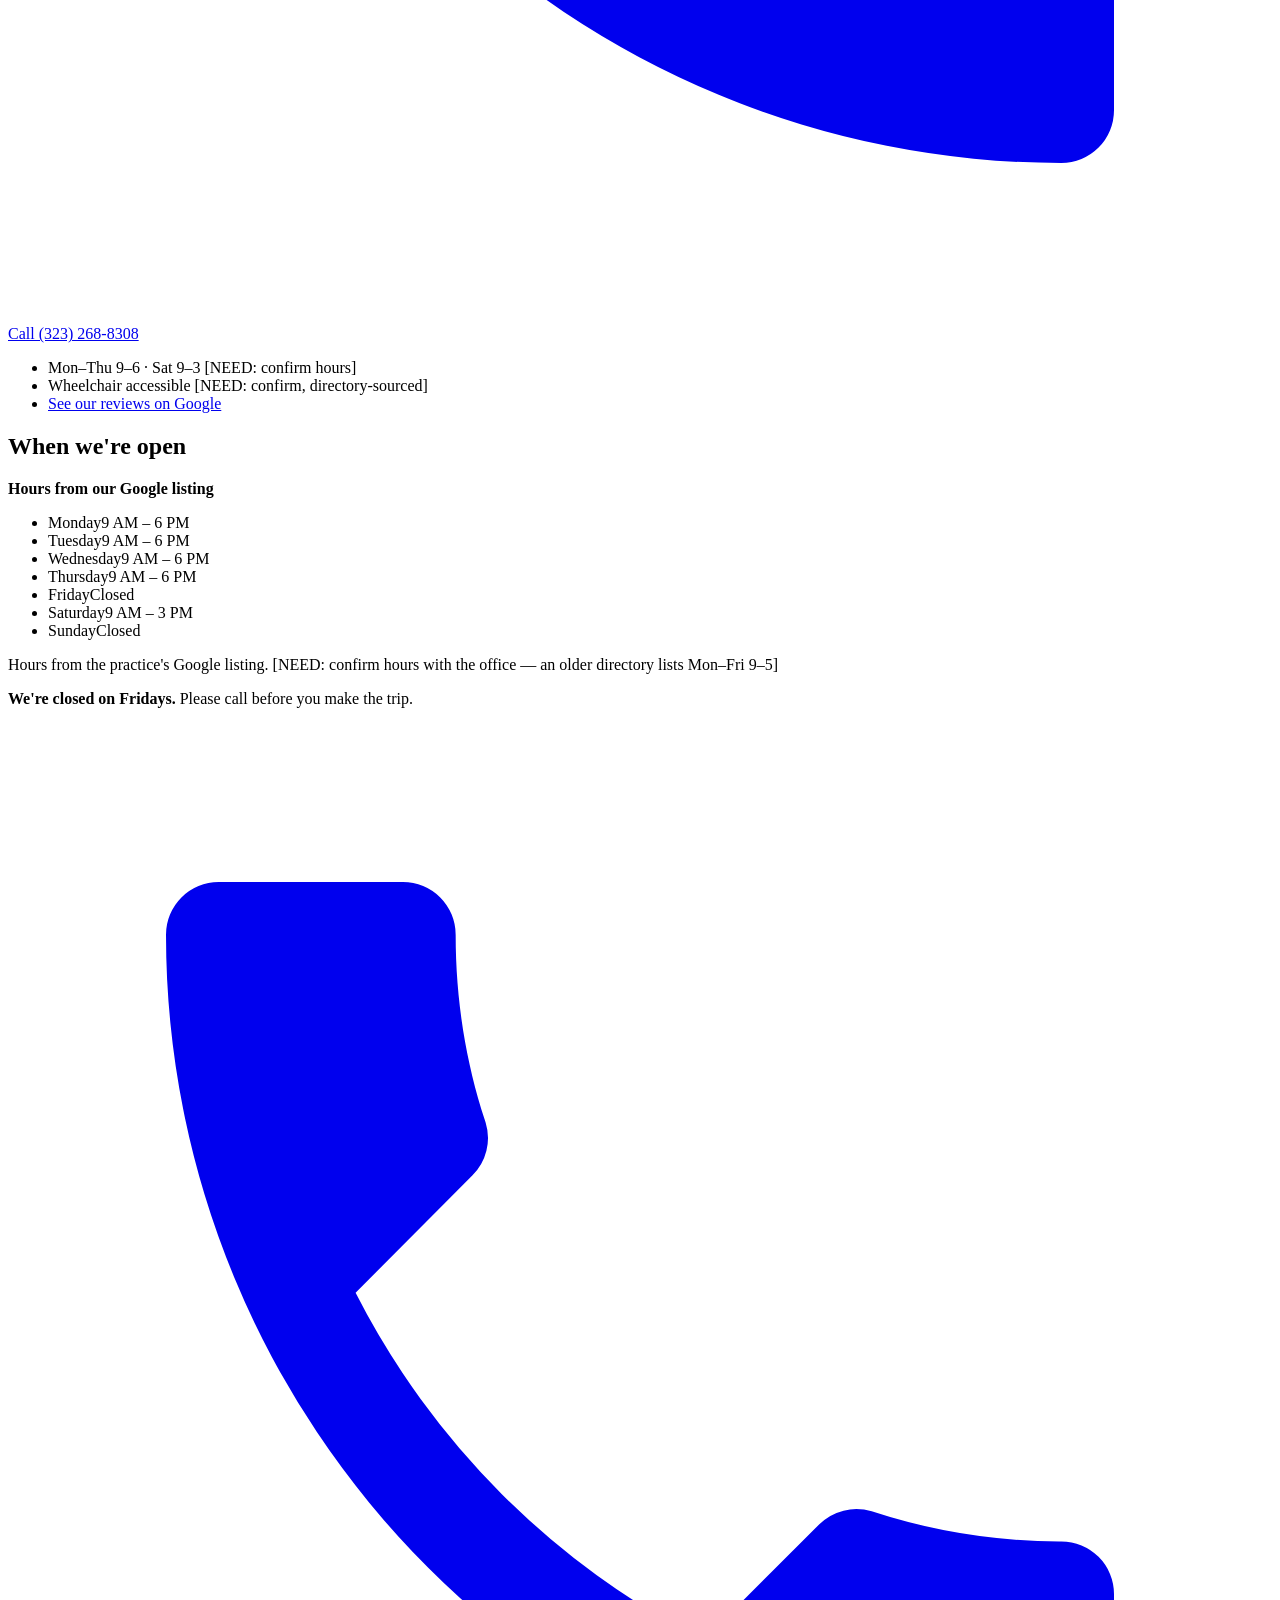
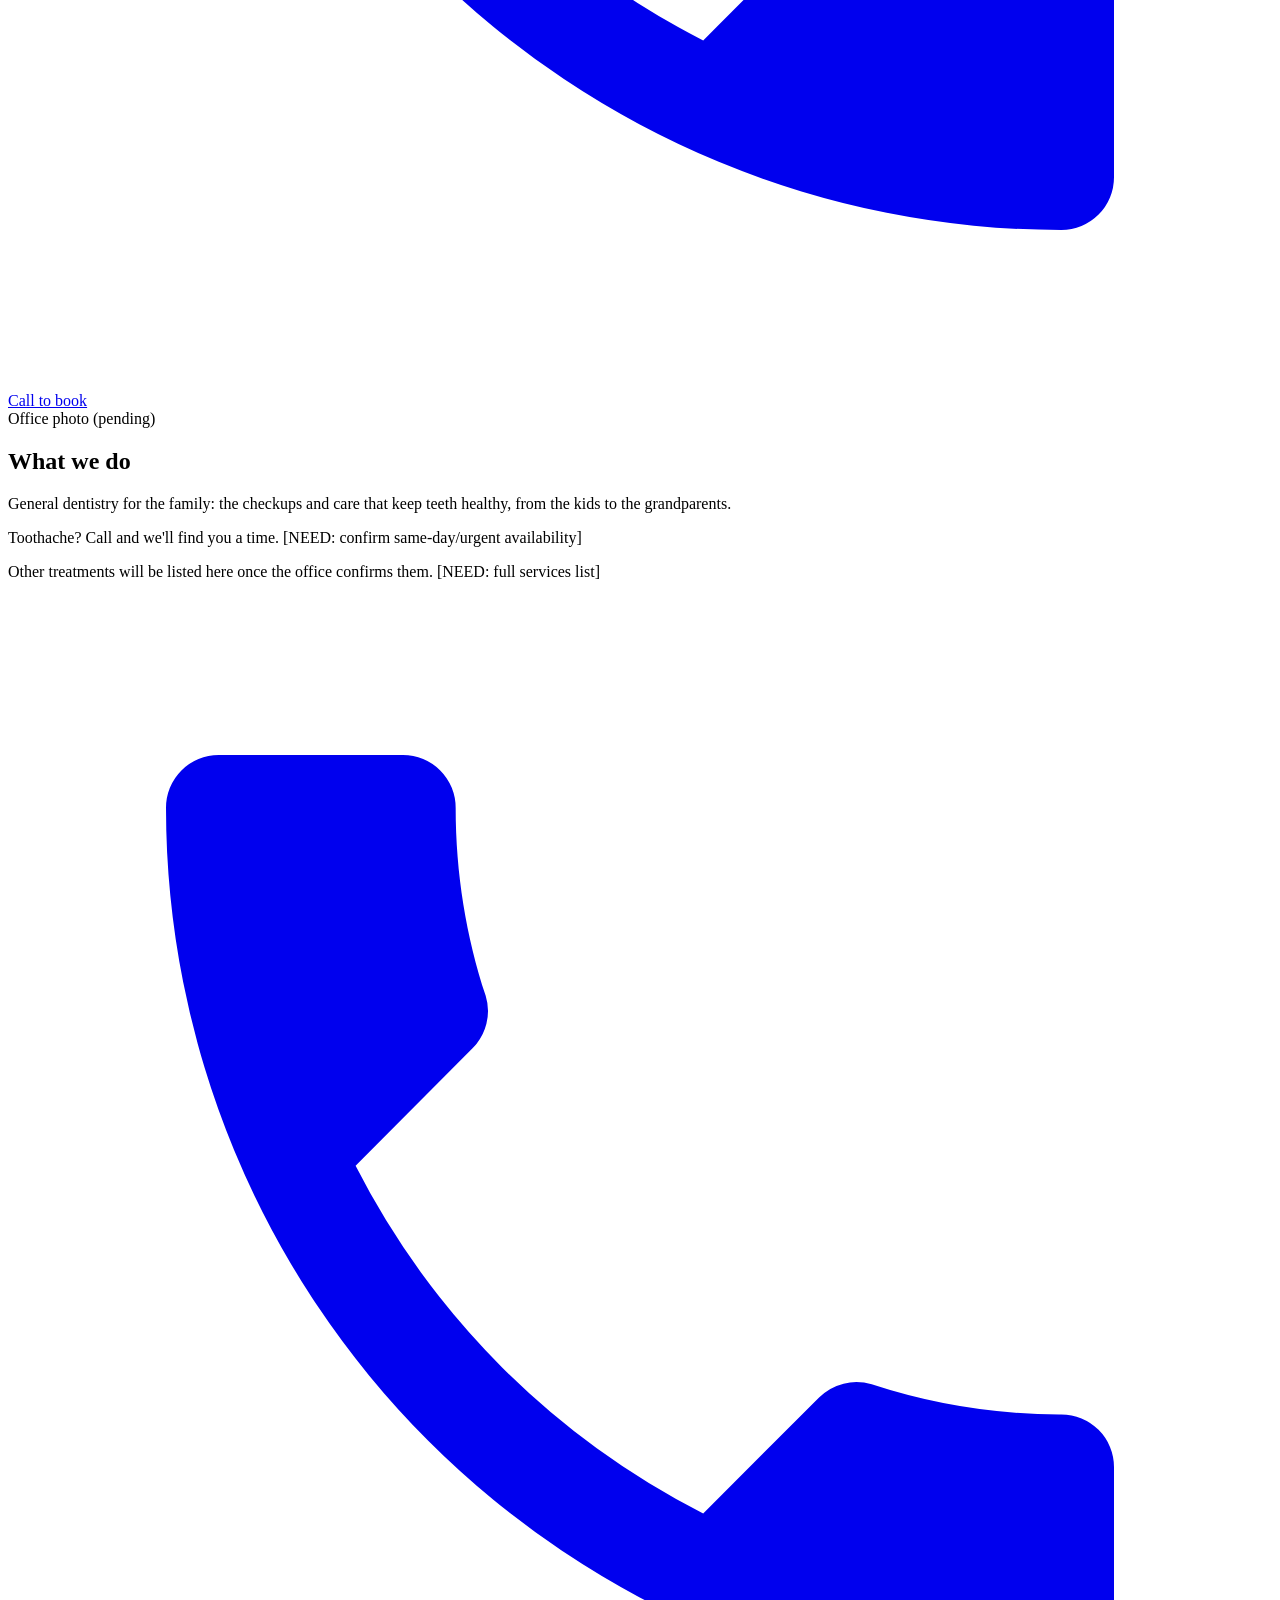
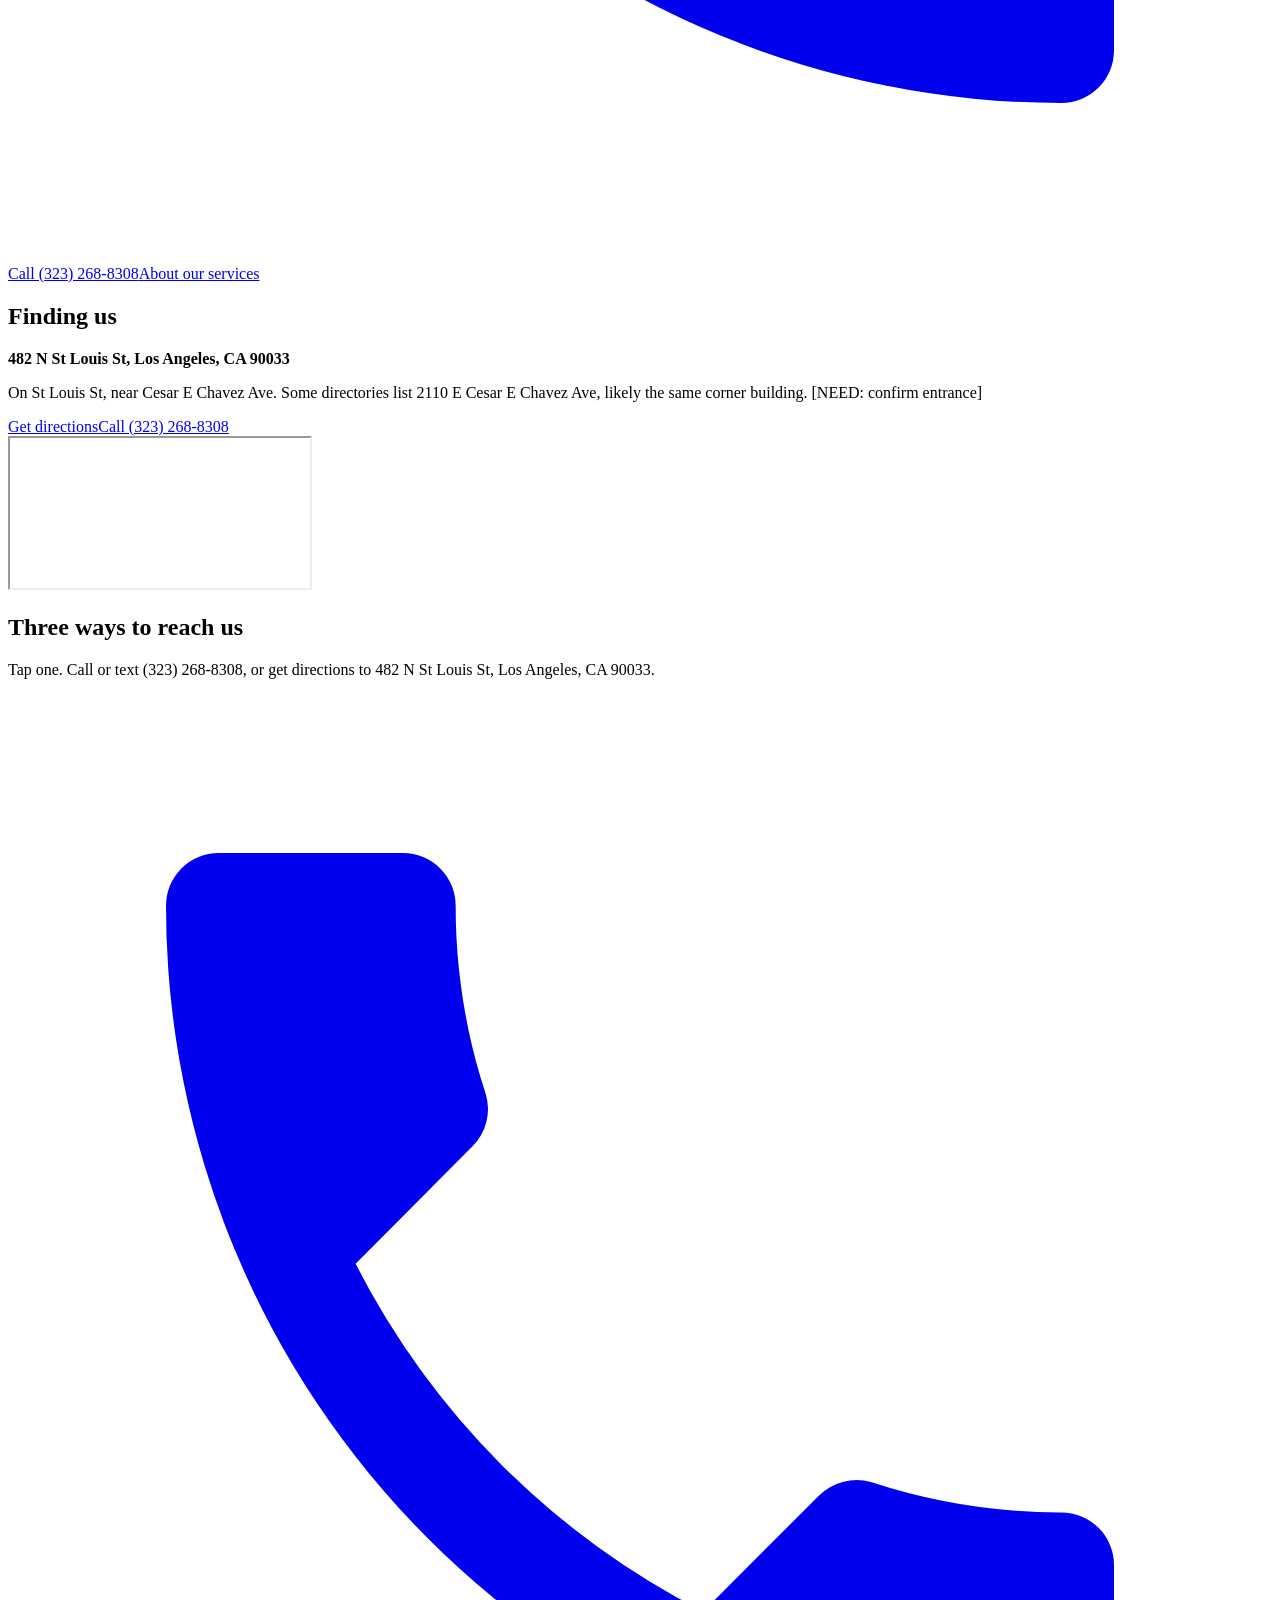
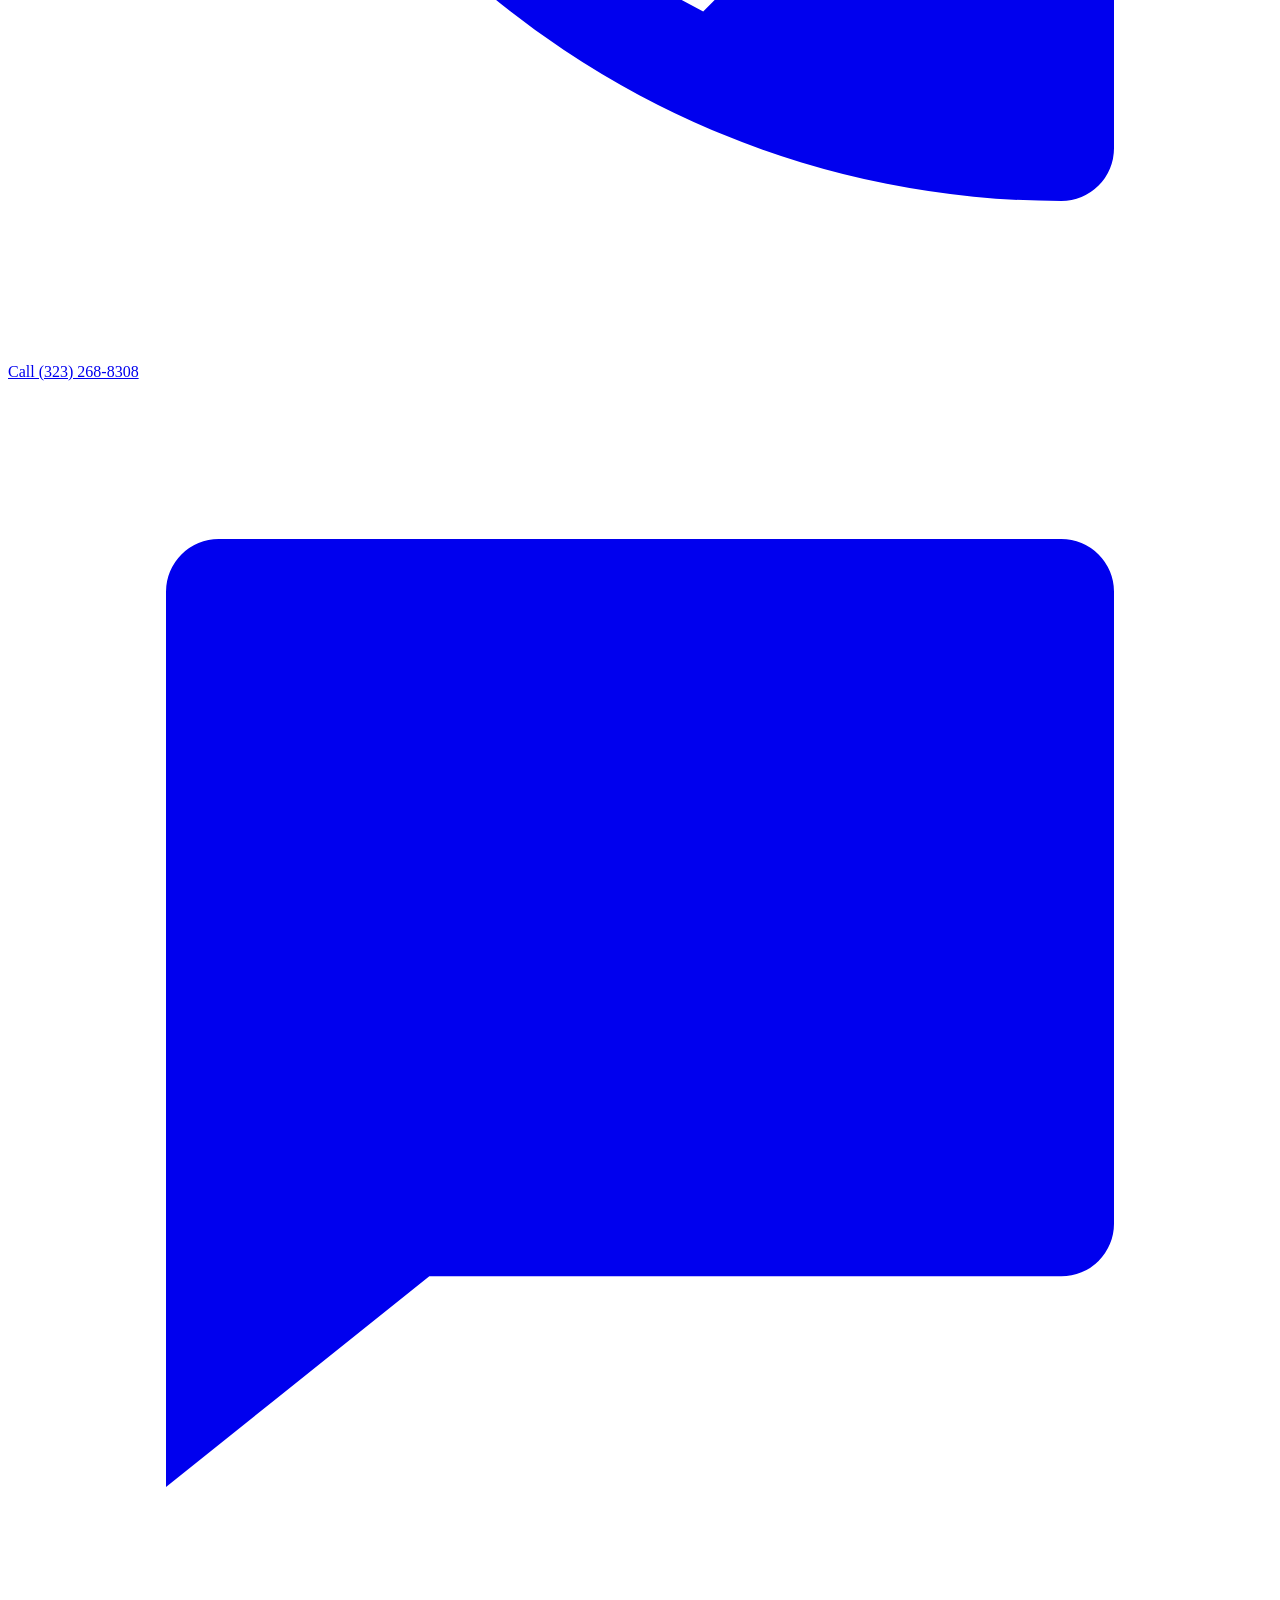
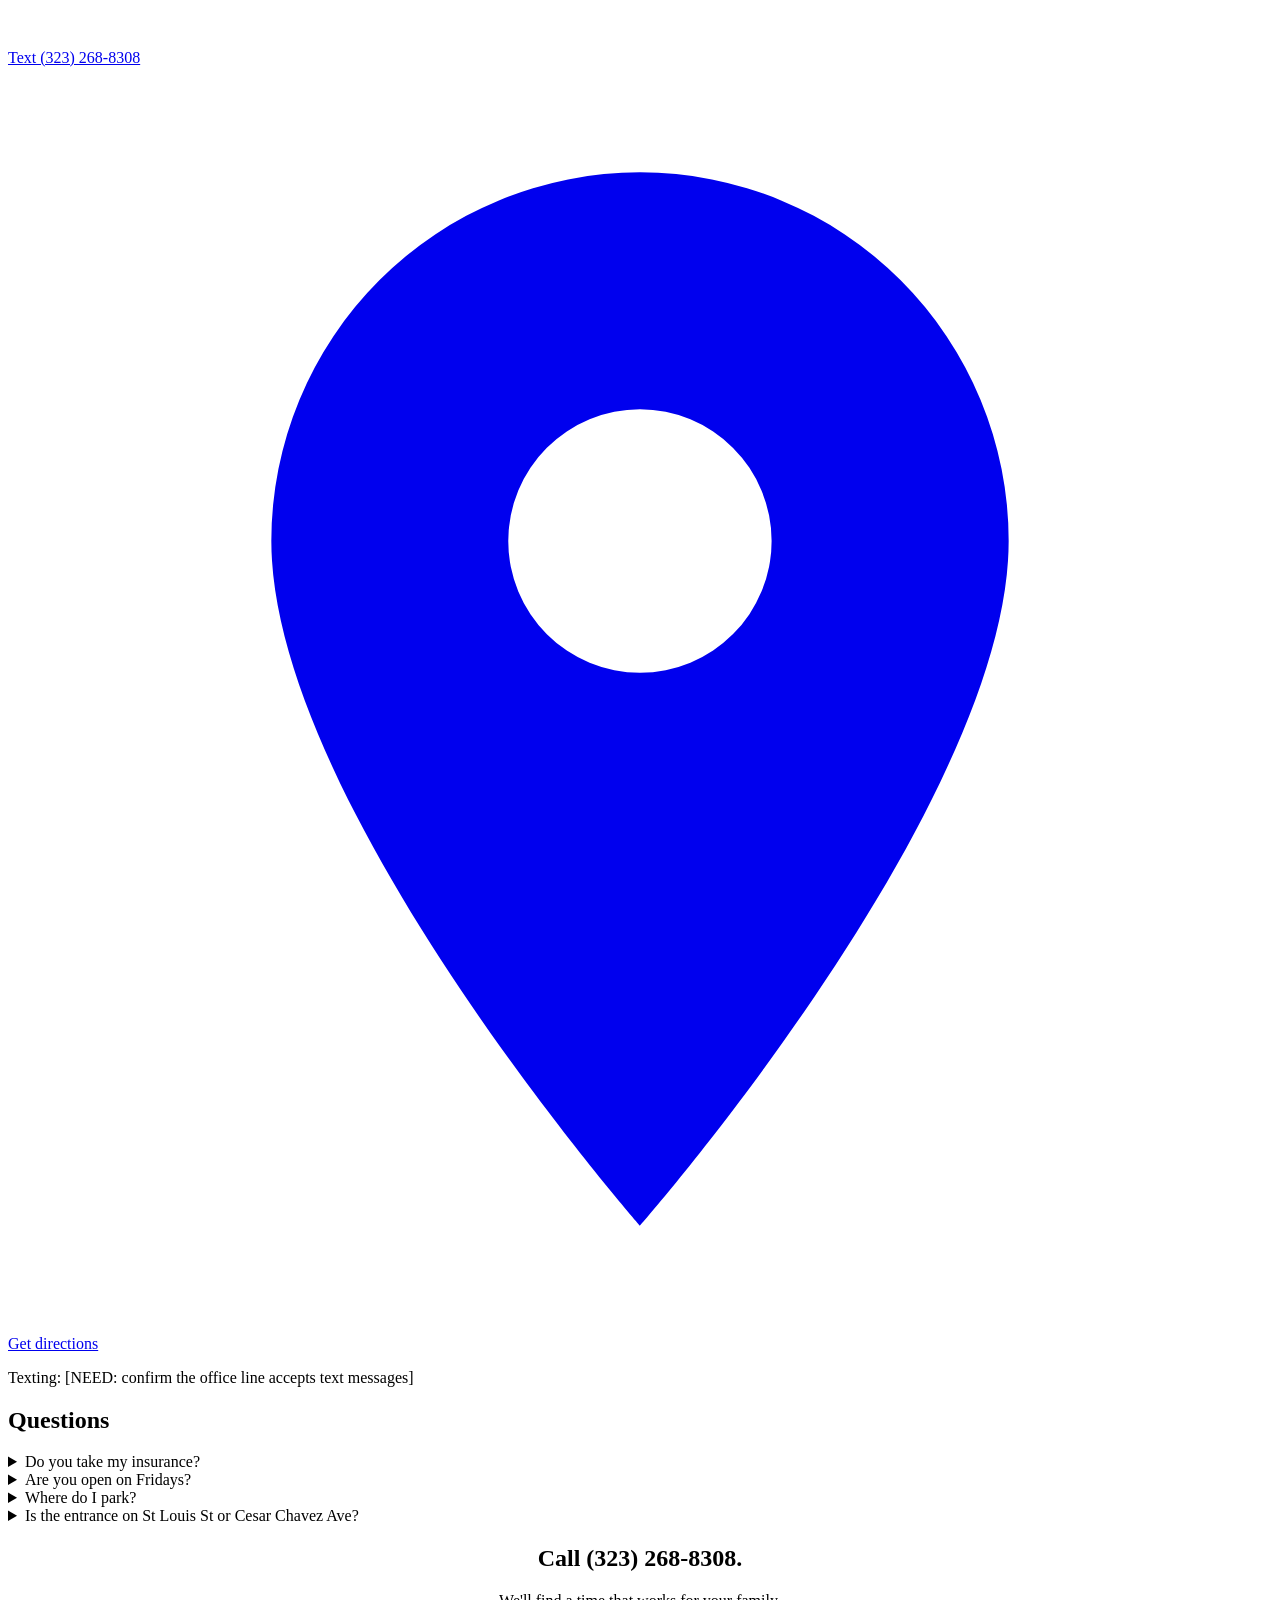
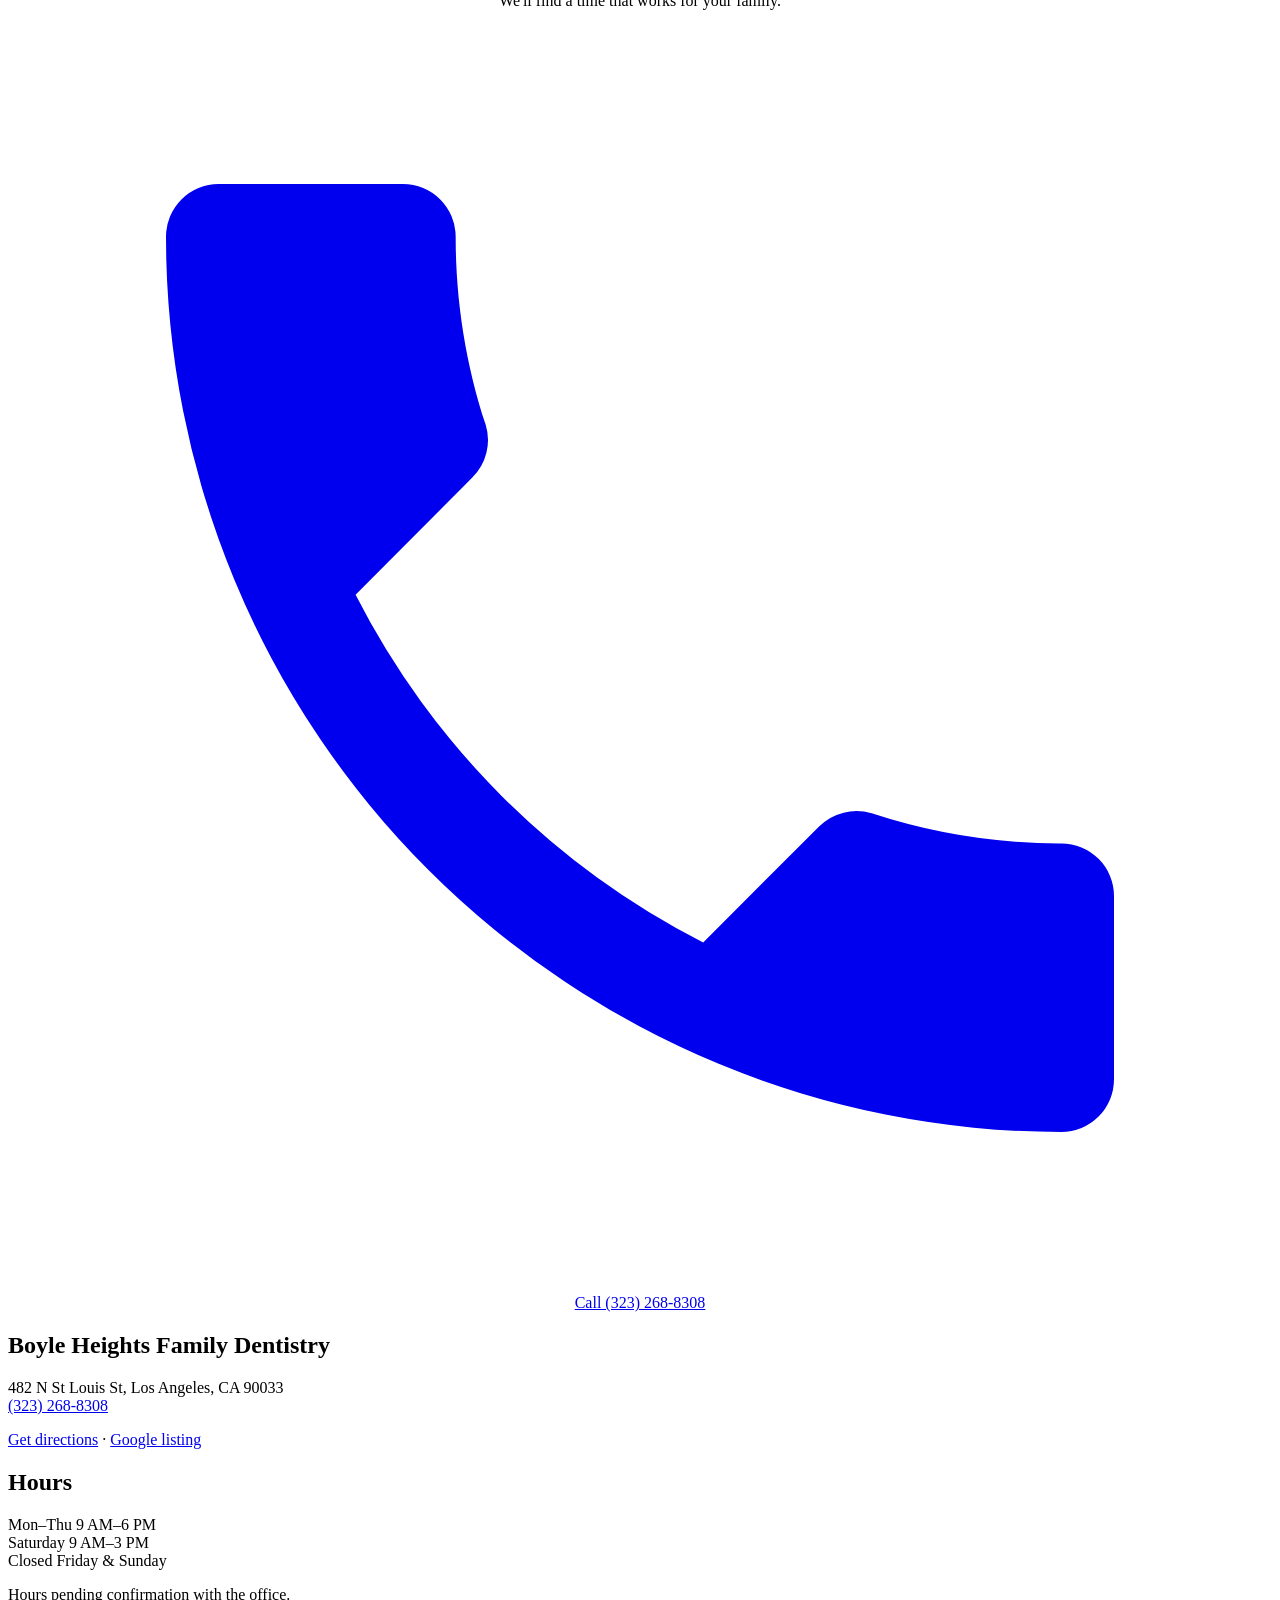
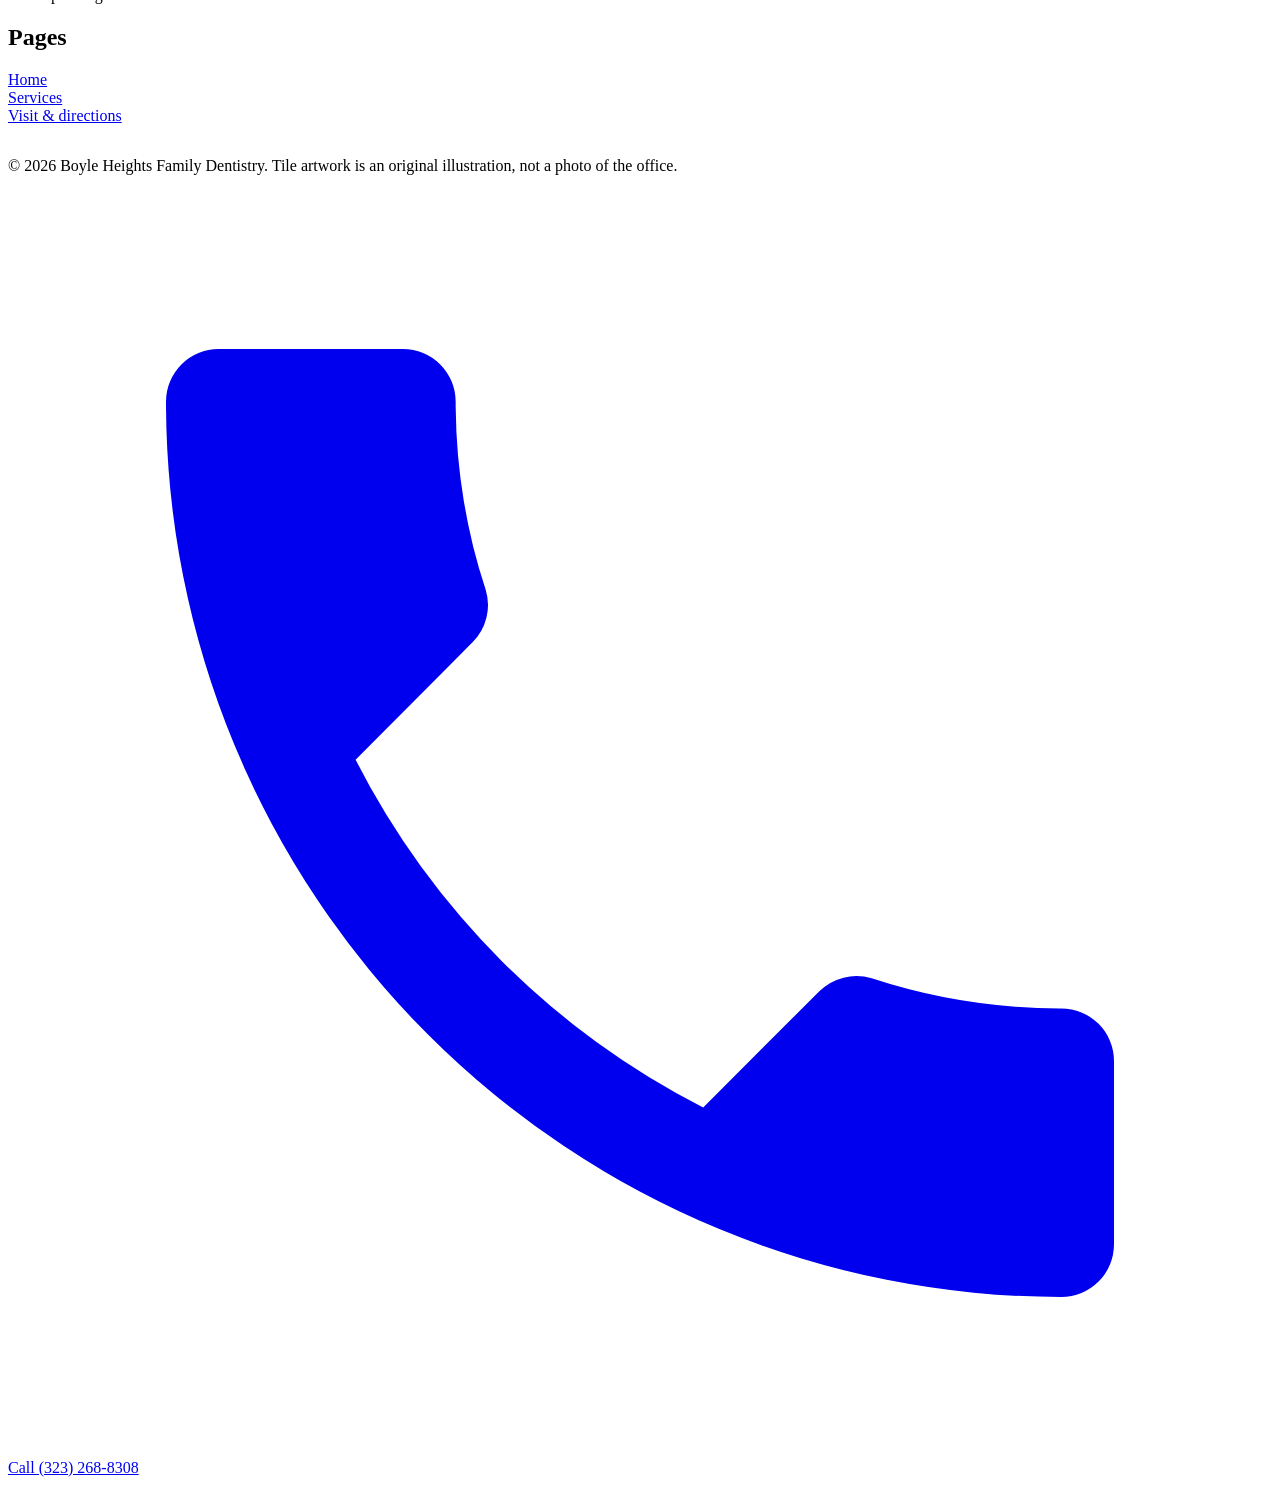
==== commit 8cac3e64: "Replace callback form with call/text/directions buttons; non-blocking fonts" ====
--- a/index.html
+++ b/index.html
@@ -3,7 +3,7 @@
 <meta property="og:type" content="website"><meta property="og:site_name" content="Boyle Heights Family Dentistry"><meta property="og:title" content="Boyle Heights Family Dentistry | Family Dentist in Boyle Heights, LA"><meta property="og:description" content="Neighborhood family dentist on St Louis St in Boyle Heights, LA 90033. Call (323) 268-8308 to book."><meta property="og:url" content="https://answerfirstai-ai.github.io/boyle-heights-family-dentistry/"><meta property="og:image" content="https://answerfirstai-ai.github.io/boyle-heights-family-dentistry/img/og.png"><meta property="og:locale" content="en_US"><meta name="twitter:card" content="summary_large_image">
 <meta name="theme-color" content="#2F6B4F"><link rel="icon" href="/boyle-heights-family-dentistry/img/favicon.svg" type="image/svg+xml"><link rel="icon" href="/boyle-heights-family-dentistry/favicon.ico" sizes="32x32"><link rel="apple-touch-icon" href="/boyle-heights-family-dentistry/img/apple-touch-icon.png">
 <link rel="preconnect" href="https://fonts.googleapis.com"><link rel="preconnect" href="https://fonts.gstatic.com" crossorigin>
-<link rel="stylesheet" href="https://fonts.googleapis.com/css2?family=Figtree:wght@400;600&amp;family=Young+Serif&amp;display=swap">
+<link rel="preload" as="style" href="https://fonts.googleapis.com/css2?family=Figtree:wght@400;600&amp;family=Young+Serif&amp;display=swap"><link rel="stylesheet" media="print" onload="this.media='all'" href="https://fonts.googleapis.com/css2?family=Figtree:wght@400;600&amp;family=Young+Serif&amp;display=swap">
 <link rel="stylesheet" href="/boyle-heights-family-dentistry/css/site.css"><script type="application/ld+json">{"@context": "https://schema.org", "@type": "Dentist", "@id": "https://answerfirstai-ai.github.io/boyle-heights-family-dentistry/#practice", "name": "Boyle Heights Family Dentistry", "url": "https://answerfirstai-ai.github.io/boyle-heights-family-dentistry/", "telephone": "+1-323-268-8308", "image": "https://answerfirstai-ai.github.io/boyle-heights-family-dentistry/img/og.png", "logo": "https://answerfirstai-ai.github.io/boyle-heights-family-dentistry/img/apple-touch-icon.png", "address": {"@type": "PostalAddress", "streetAddress": "482 N St Louis St", "addressLocality": "Los Angeles", "addressRegion": "CA", "postalCode": "90033", "addressCountry": "US"}, "areaServed": ["Boyle Heights", "East Los Angeles", "Lincoln Heights"], "hasMap": "https://www.google.com/maps?ftid=0x80c2c60928d2bdad:0x53dfda274f12f146", "openingHoursSpecification": [{"@type": "OpeningHoursSpecification", "dayOfWeek": ["Monday", "Tuesday", "Wednesday", "Thursday"], "opens": "09:00", "closes": "18:00"}, {"@type": "OpeningHoursSpecification", "dayOfWeek": "Saturday", "opens": "09:00", "closes": "15:00"}]}</script></head><body>
 <a class="skip" href="#main">Skip to content</a>
 <header class="site"><div class="hdr"><a class="mark" href="/boyle-heights-family-dentistry/"><img src="/boyle-heights-family-dentistry/img/favicon.svg" width="34" height="34" alt=""><span>Boyle Heights<br>Family Dentistry</span></a>
@@ -20,11 +20,11 @@
 <div class="cta-line"><a class="btn" href="tel:+13232688308"><svg viewBox="0 0 24 24" aria-hidden="true" fill="currentColor"><path d="M6.6 10.8a15.1 15.1 0 0 0 6.6 6.6l2.2-2.2a1 1 0 0 1 1-.25 11.4 11.4 0 0 0 3.6.57 1 1 0 0 1 1 1V20a1 1 0 0 1-1 1A17 17 0 0 1 3 4a1 1 0 0 1 1-1h3.5a1 1 0 0 1 1 1c0 1.25.2 2.45.57 3.57a1 1 0 0 1-.25 1z"/></svg><span>Call (323) 268-8308</span></a><a class="btn ghost" href="/boyle-heights-family-dentistry/services/">About our services</a></div></div></section>
 <section><div class="wrap split"><div><h2>Finding us</h2><p><strong>482 N St Louis St, Los Angeles, CA 90033</strong></p><p>On St Louis St, near Cesar E Chavez Ave. Some directories list 2110 E Cesar E Chavez Ave, likely the same corner building. <span class="need">[NEED: confirm entrance]</span></p>
 <div class="cta-line"><a class="btn" href="https://www.google.com/maps/dir/?api=1&amp;destination=482+N+St+Louis+St%2C+Los+Angeles%2C+CA+90033" rel="noopener">Get directions</a><a class="btn ghost" href="tel:+13232688308">Call (323) 268-8308</a></div></div><div class="map"><iframe title="Map to Boyle Heights Family Dentistry" src="https://www.google.com/maps?q=482+N+St+Louis+St,+Los+Angeles,+CA+90033&amp;output=embed" loading="lazy" referrerpolicy="no-referrer-when-downgrade"></iframe></div></div></section>
-<section class="alt"><div class="wrap split"><div><h2>Rather we call you?</h2><p>Leave your name and number. On a phone, this opens a text message to the office, ready to send.</p>
-<form class="cb"><label>Your name<input name="name" autocomplete="name" required></label>
-<label>Phone number<input name="phone" type="tel" autocomplete="tel" inputmode="tel" required></label>
-<label>Message (optional)<textarea name="message" rows="3"></textarea></label>
-<button class="btn" type="submit">Send callback request</button><p class="small"><span class="need">[NEED: office email or form service so requests arrive without SMS]</span></p></form></div>
+<section class="alt"><div class="wrap split"><div><h2>Three ways to reach us</h2><p>Tap one. Call or text (323) 268-8308, or get directions to 482 N St Louis St, Los Angeles, CA 90033.</p>
+<div class="reach"><a class="btn big" href="tel:+13232688308"><svg viewBox="0 0 24 24" aria-hidden="true" fill="currentColor"><path d="M6.6 10.8a15.1 15.1 0 0 0 6.6 6.6l2.2-2.2a1 1 0 0 1 1-.25 11.4 11.4 0 0 0 3.6.57 1 1 0 0 1 1 1V20a1 1 0 0 1-1 1A17 17 0 0 1 3 4a1 1 0 0 1 1-1h3.5a1 1 0 0 1 1 1c0 1.25.2 2.45.57 3.57a1 1 0 0 1-.25 1z"/></svg><span>Call (323) 268-8308</span></a>
+<a class="btn big ghost" href="sms:+13232688308"><svg viewBox="0 0 24 24" aria-hidden="true" fill="currentColor"><path d="M4 3h16a1 1 0 0 1 1 1v12a1 1 0 0 1-1 1H8l-5 4V4a1 1 0 0 1 1-1z"/></svg><span>Text (323) 268-8308</span></a>
+<a class="btn big ghost" href="https://www.google.com/maps/dir/?api=1&amp;destination=482+N+St+Louis+St%2C+Los+Angeles%2C+CA+90033" rel="noopener"><svg viewBox="0 0 24 24" aria-hidden="true" fill="currentColor"><path d="M12 2a7 7 0 0 1 7 7c0 5-7 13-7 13S5 14 5 9a7 7 0 0 1 7-7zm0 4.5A2.5 2.5 0 1 0 12 11.5 2.5 2.5 0 0 0 12 6.5z"/></svg><span>Get directions</span></a></div>
+<p class="small">Texting: <span class="need">[NEED: confirm the office line accepts text messages]</span></p></div>
 <div><h2>Questions</h2>
 <details><summary>Do you take my insurance?</summary><p>Call <a href="tel:+13232688308">(323) 268-8308</a> and ask, and we'll check your plan. <span class="need">[NEED: accepted plans]</span></p></details>
 <details><summary>Are you open on Fridays?</summary><p>No. We're closed Friday and Sunday. <span class="need">[NEED: confirm hours]</span></p></details>
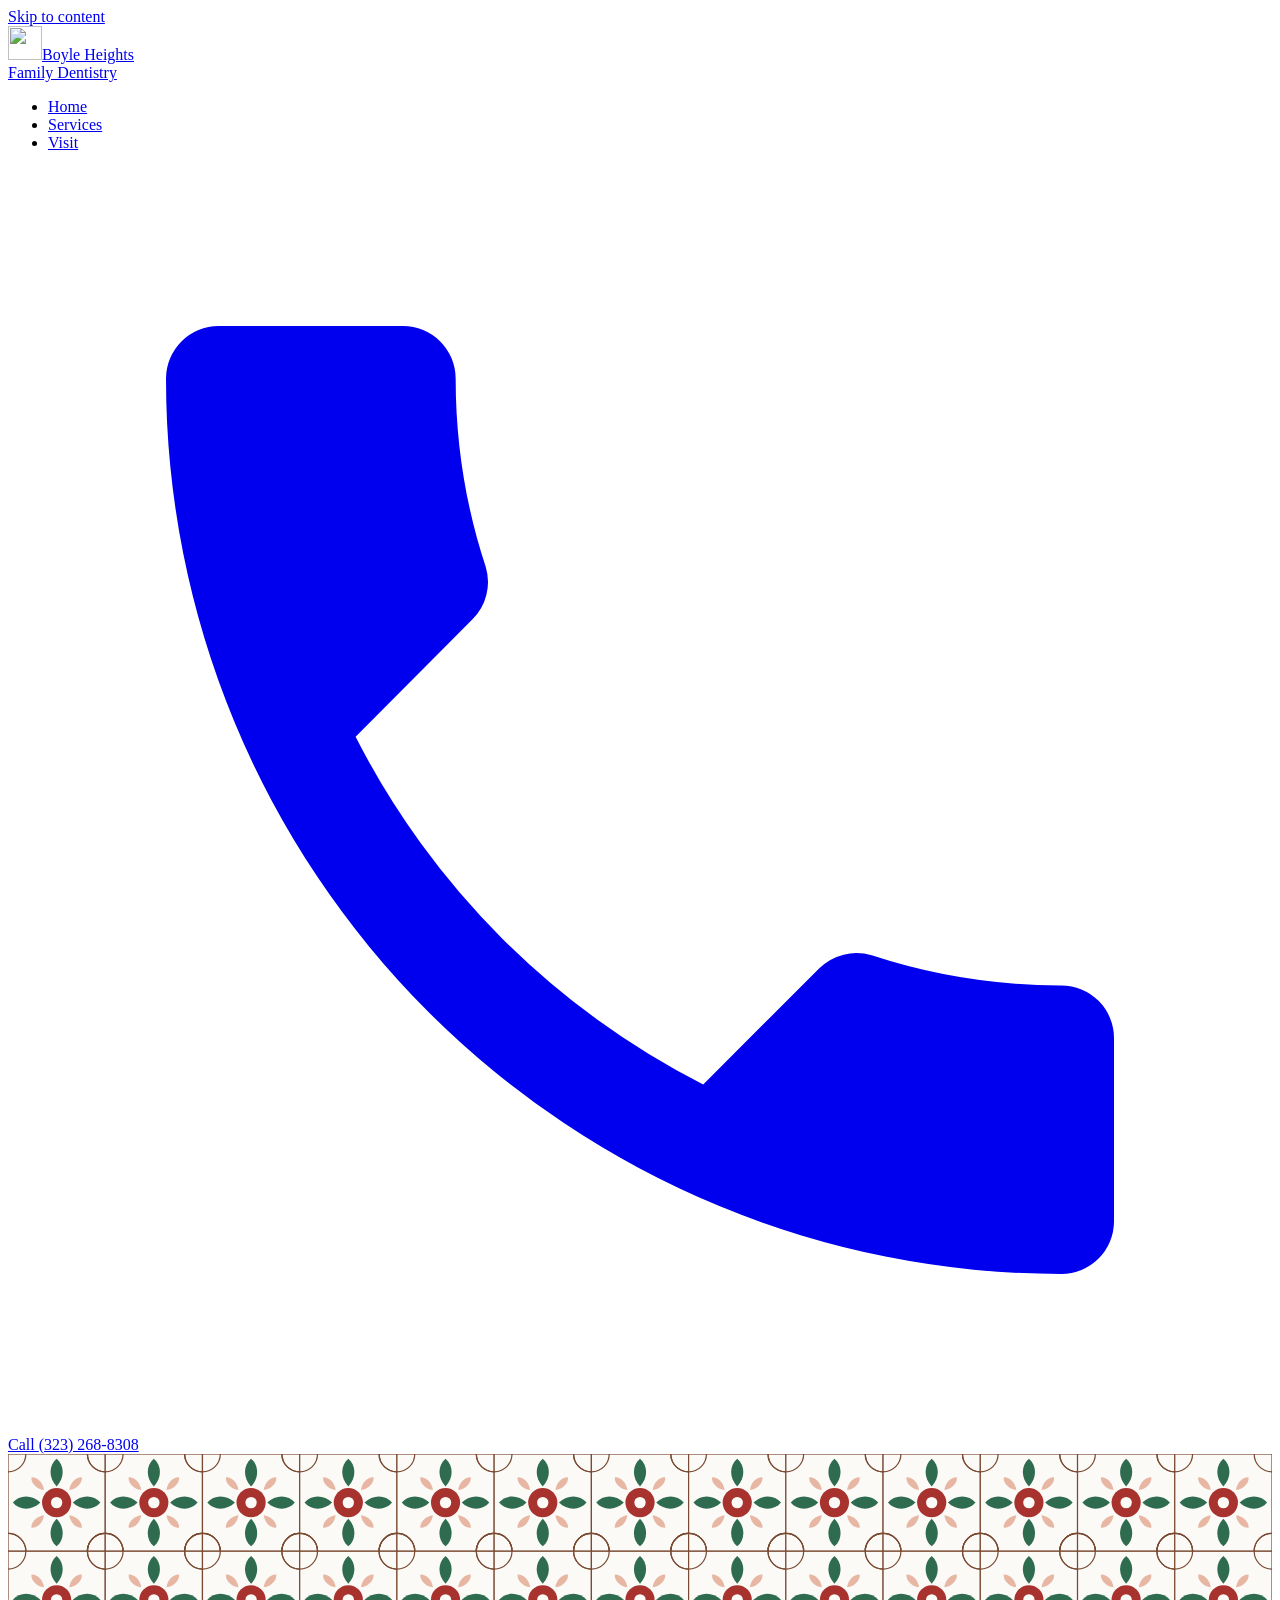
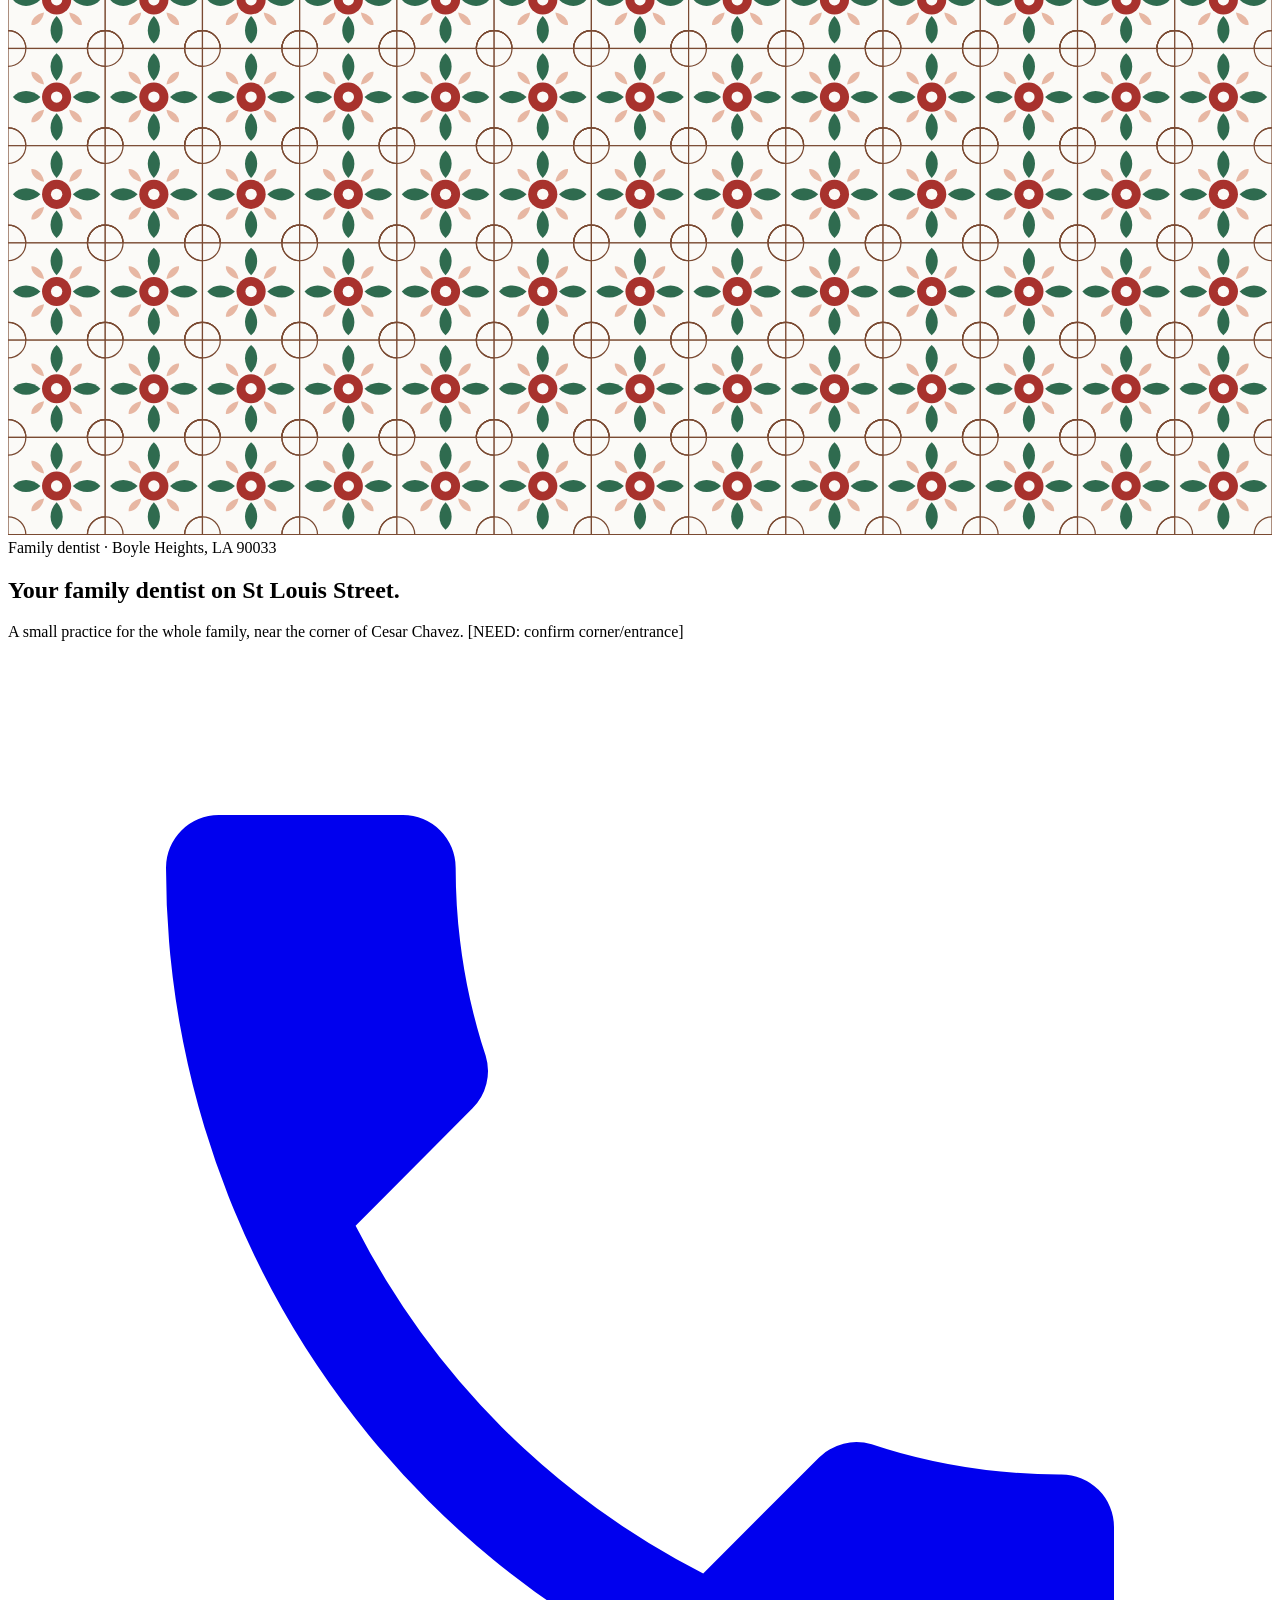
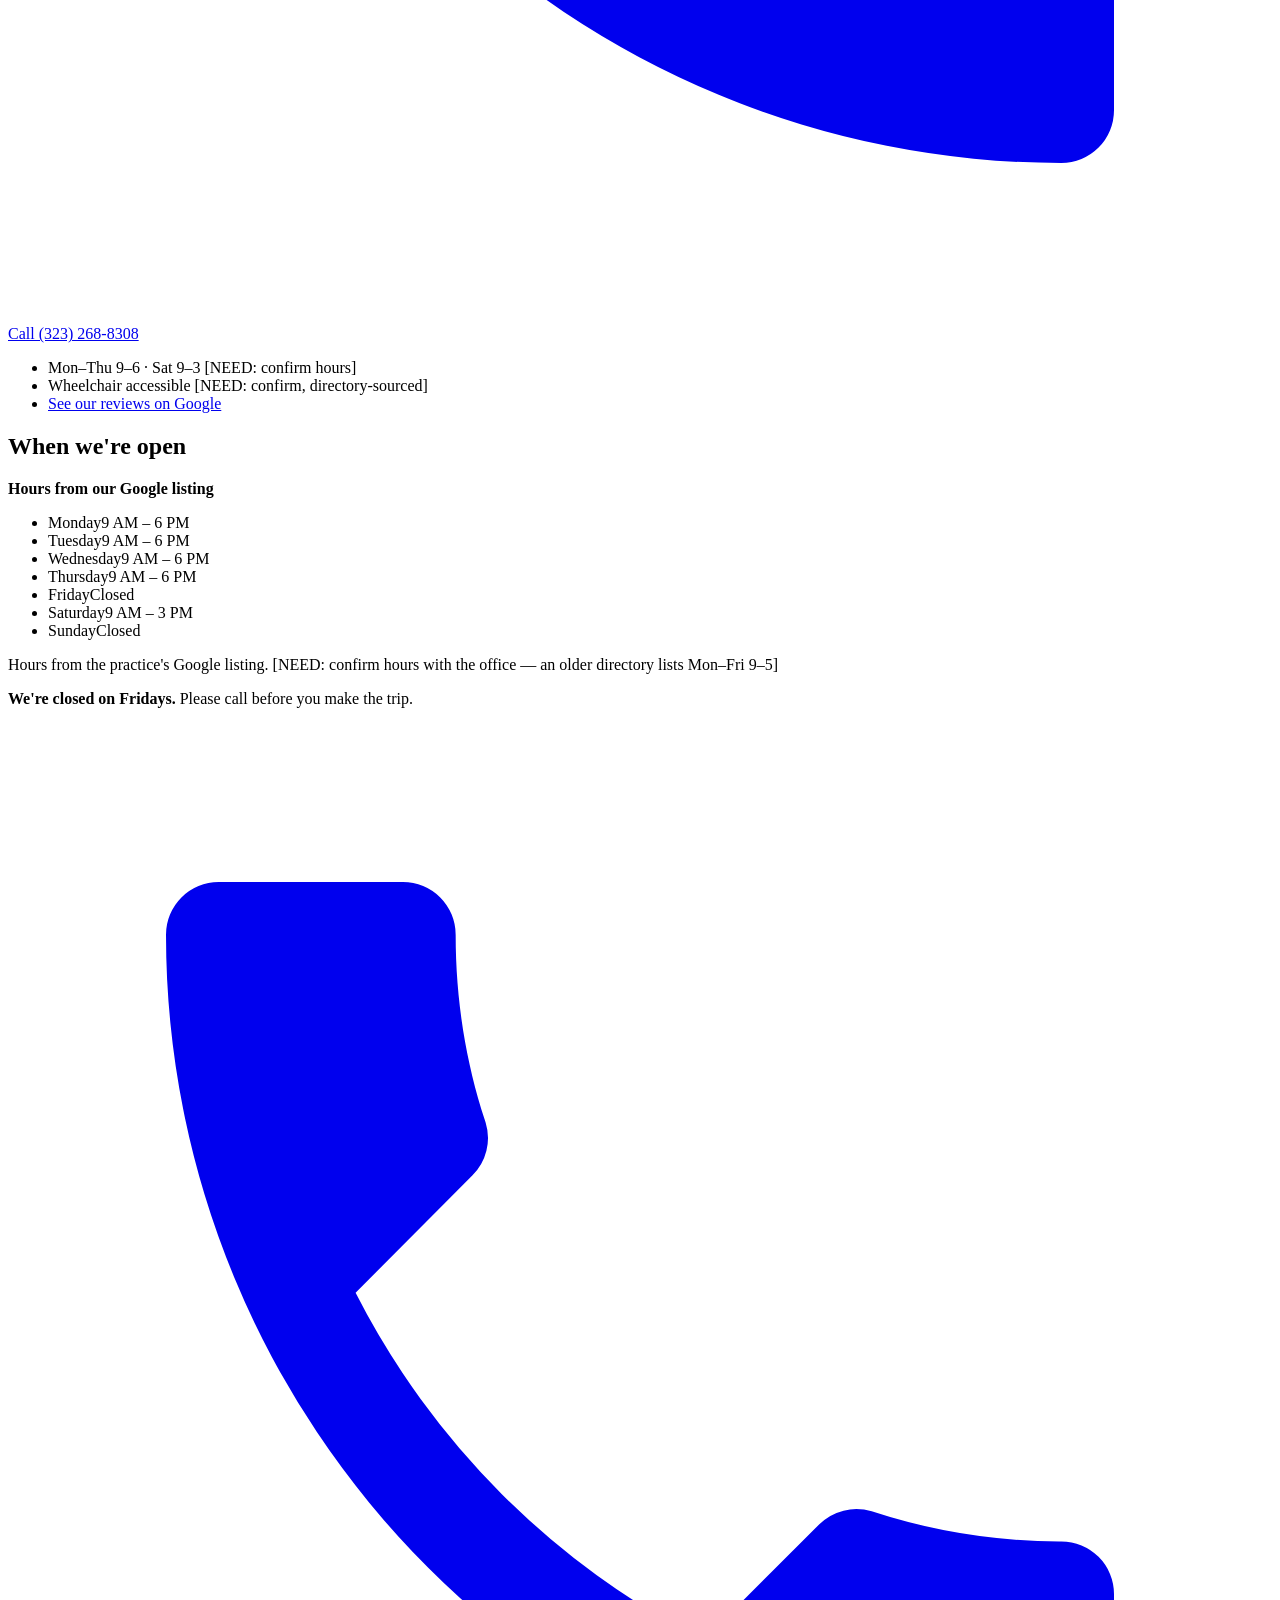
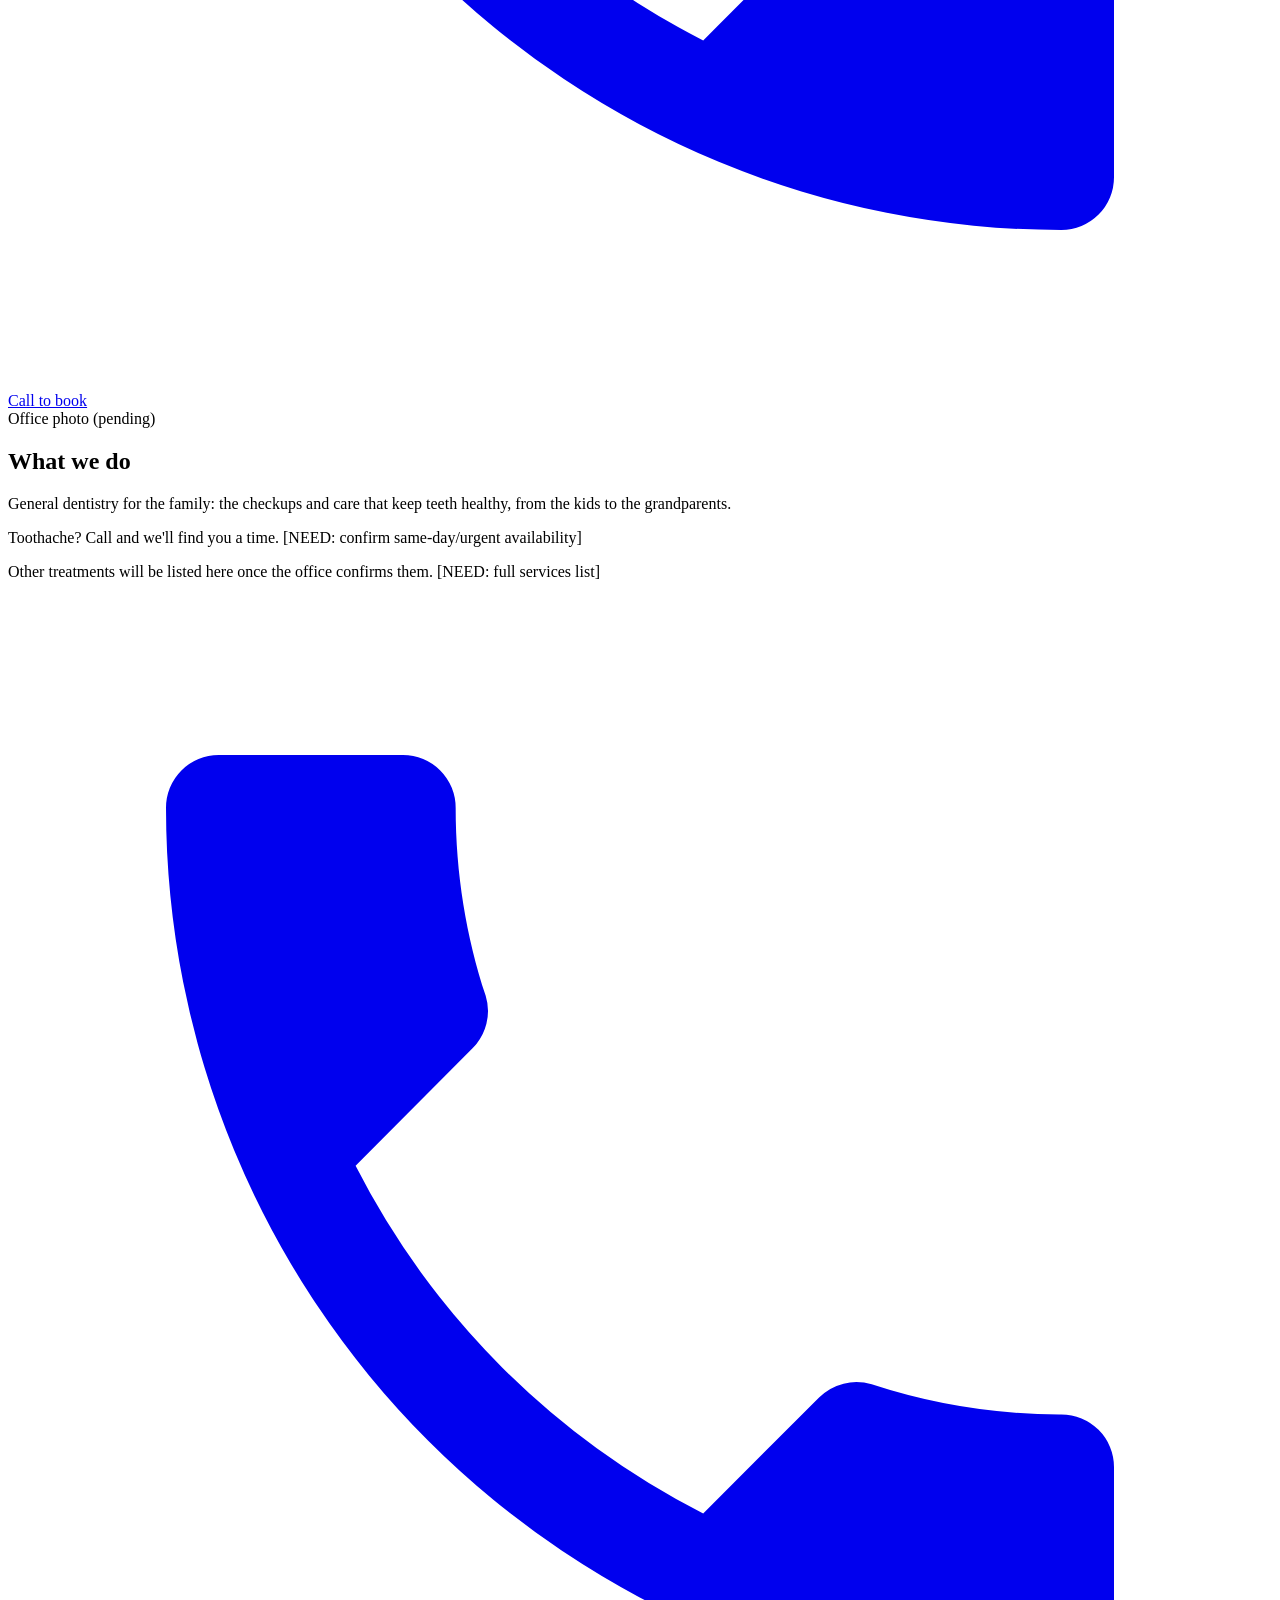
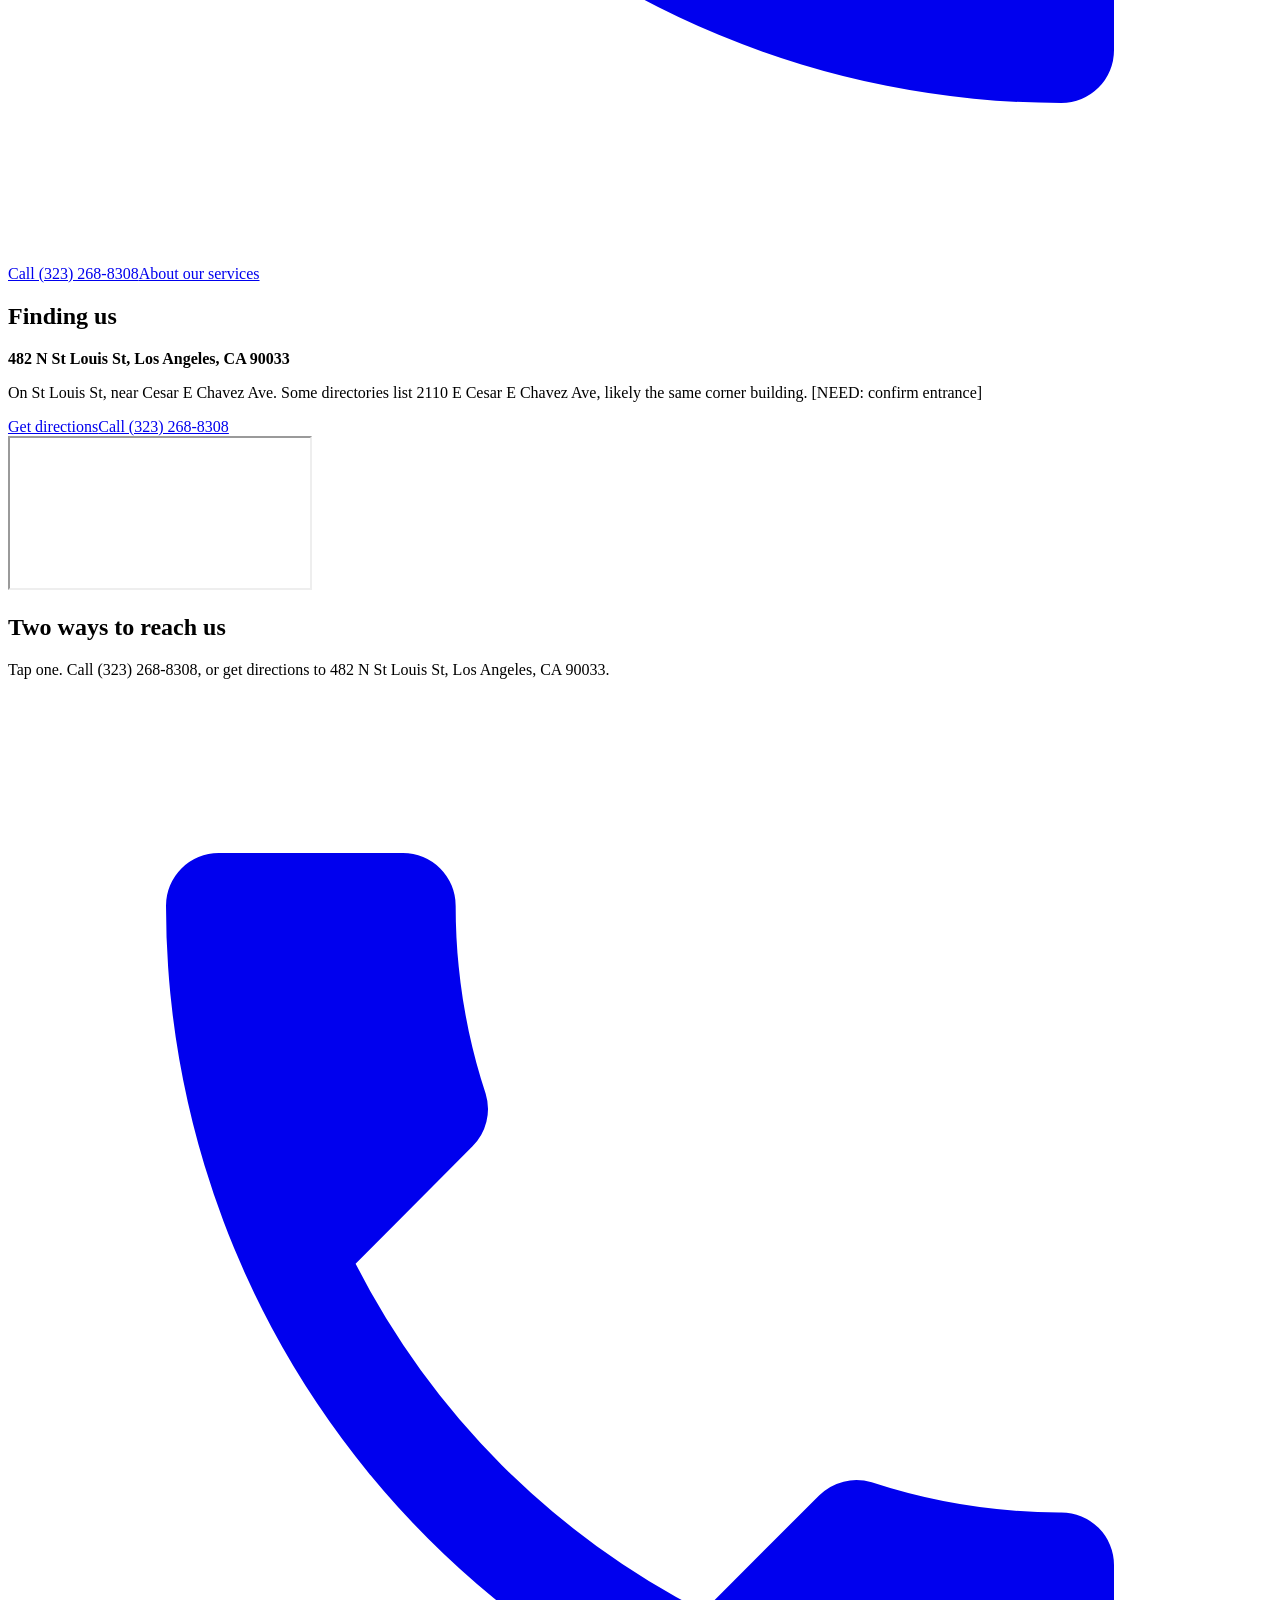
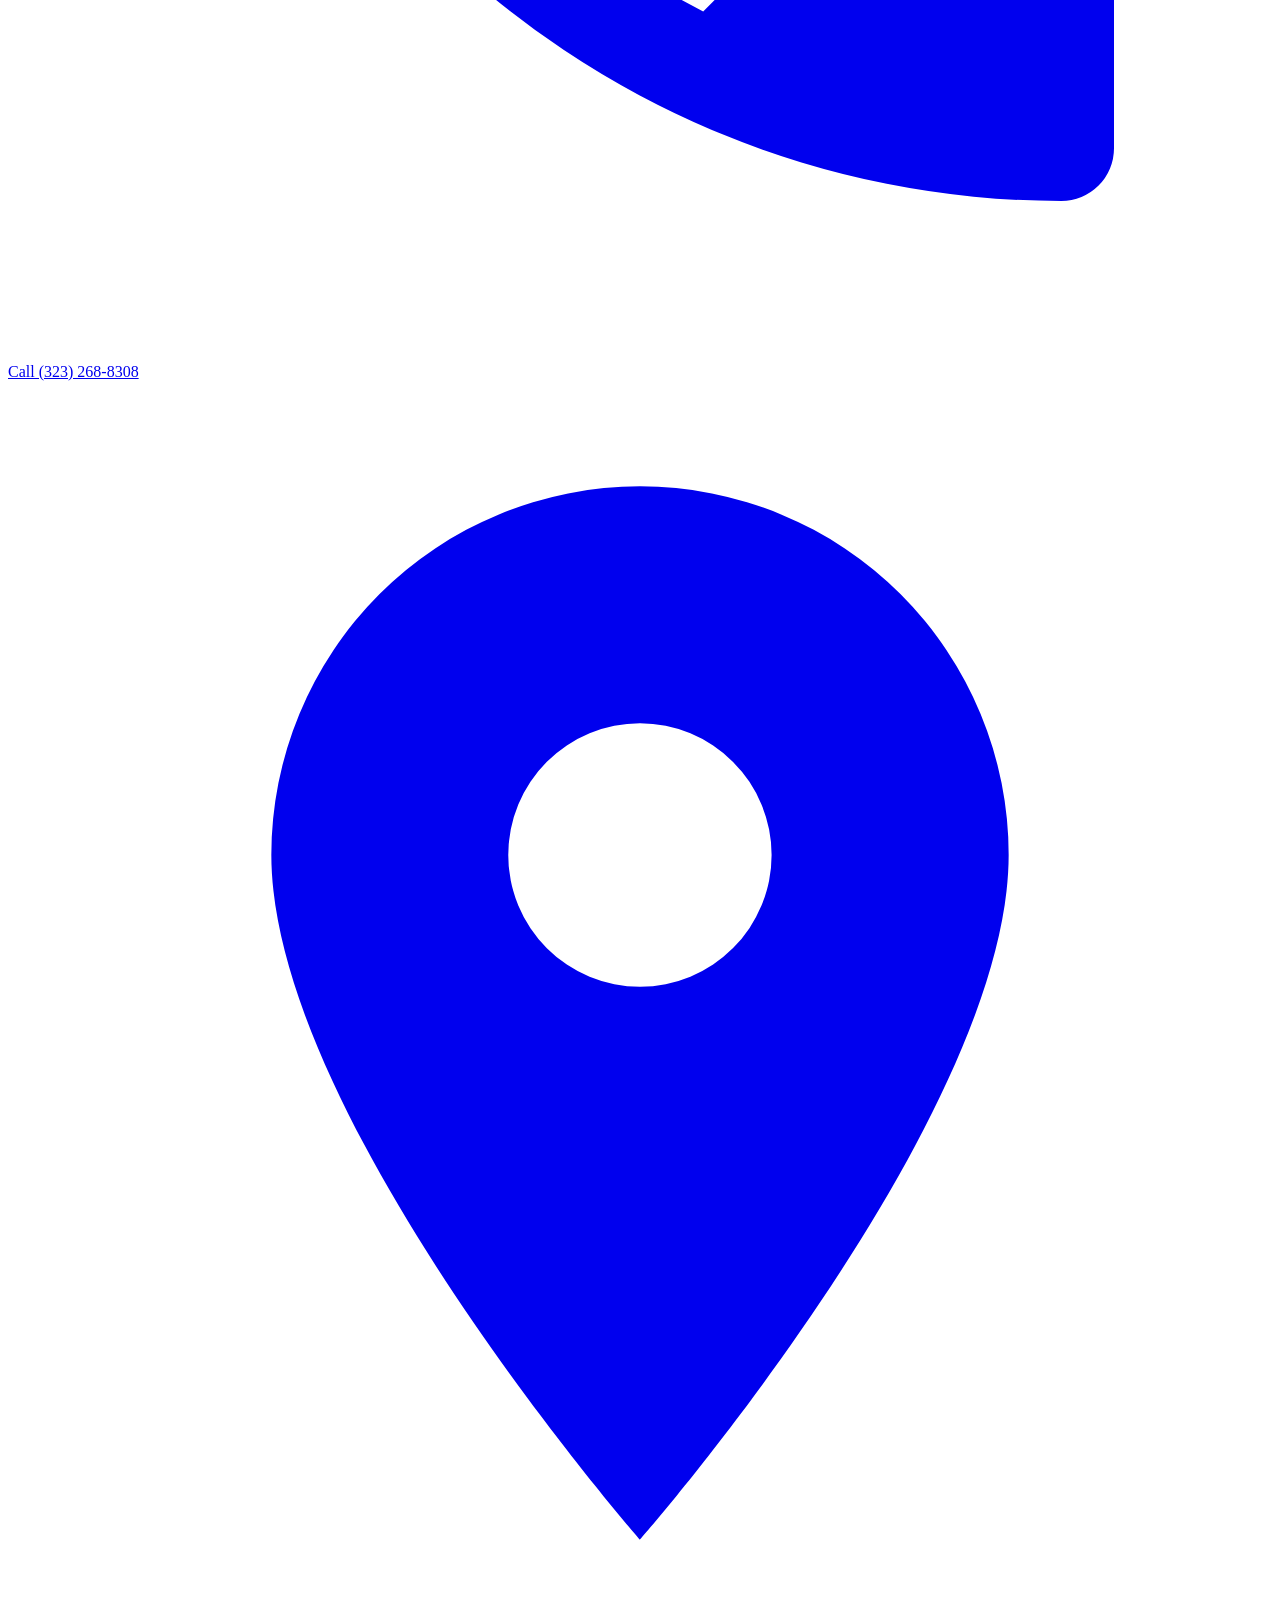
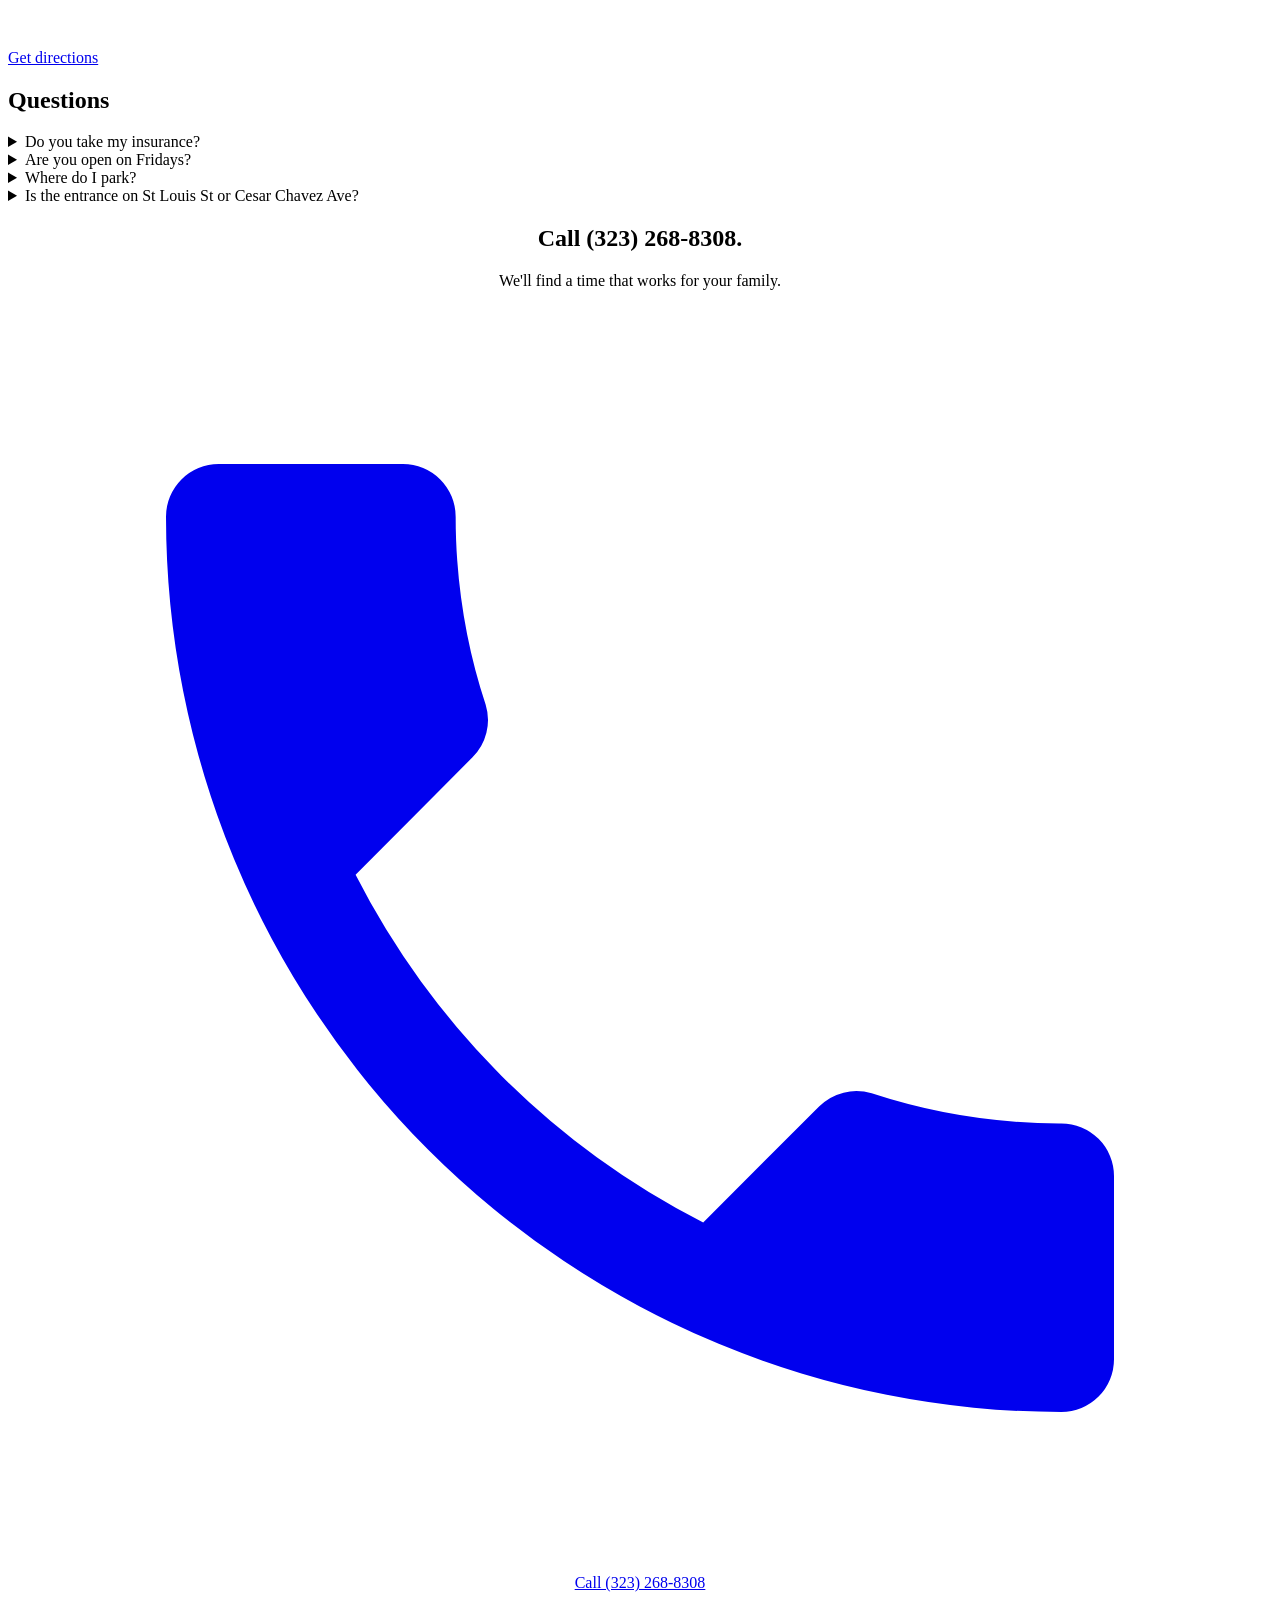
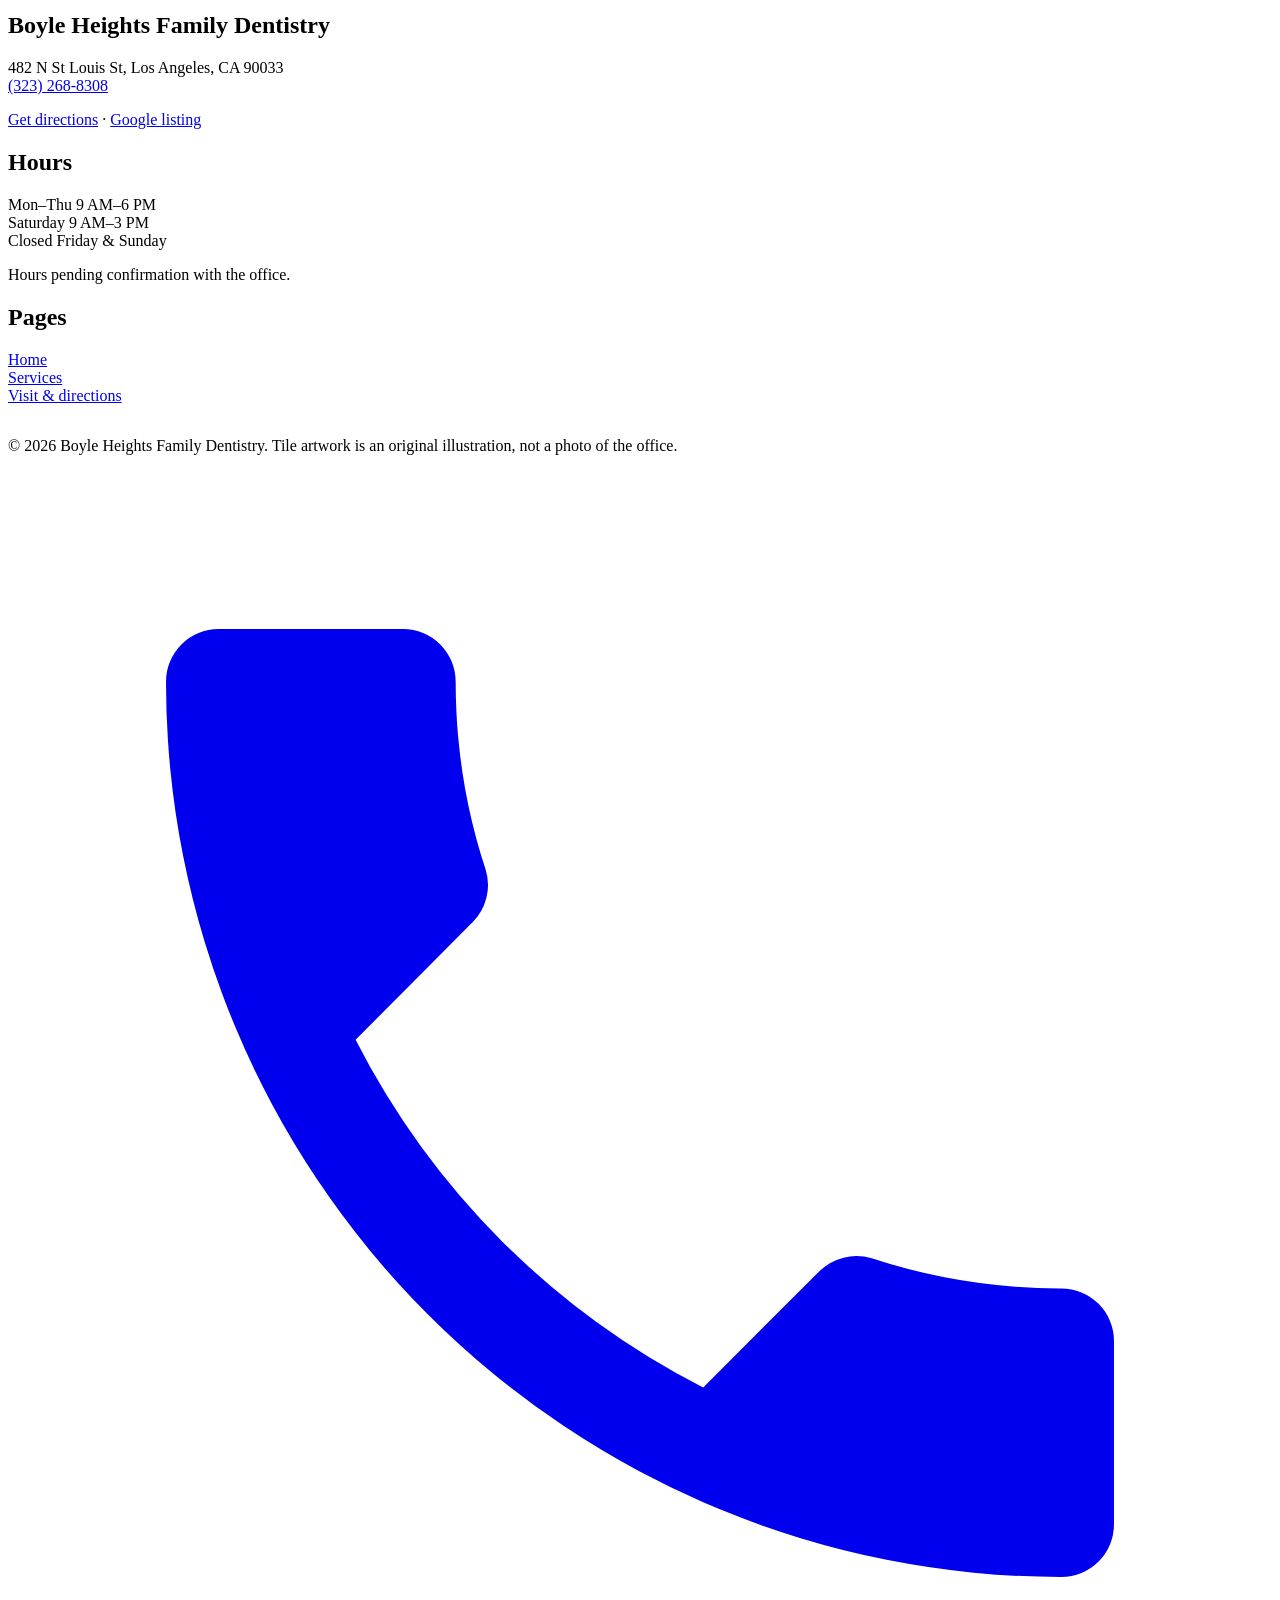
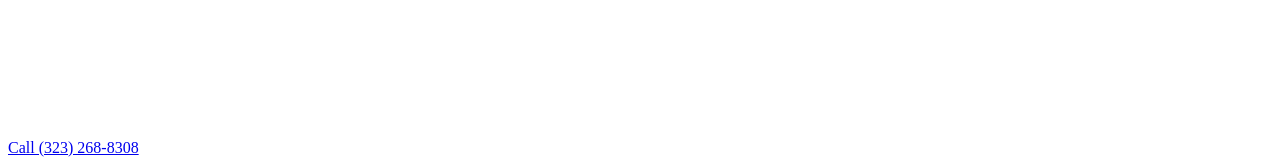
==== commit 4016f947: "Call + Directions only (no SMS)" ====
--- a/index.html
+++ b/index.html
@@ -2,8 +2,7 @@
 <title>Boyle Heights Family Dentistry | Family Dentist in Boyle Heights, LA</title><meta name="description" content="Neighborhood family dentist on St Louis St in Boyle Heights, LA 90033. Call (323) 268-8308 to book."><link rel="canonical" href="https://answerfirstai-ai.github.io/boyle-heights-family-dentistry/">
 <meta property="og:type" content="website"><meta property="og:site_name" content="Boyle Heights Family Dentistry"><meta property="og:title" content="Boyle Heights Family Dentistry | Family Dentist in Boyle Heights, LA"><meta property="og:description" content="Neighborhood family dentist on St Louis St in Boyle Heights, LA 90033. Call (323) 268-8308 to book."><meta property="og:url" content="https://answerfirstai-ai.github.io/boyle-heights-family-dentistry/"><meta property="og:image" content="https://answerfirstai-ai.github.io/boyle-heights-family-dentistry/img/og.png"><meta property="og:locale" content="en_US"><meta name="twitter:card" content="summary_large_image">
 <meta name="theme-color" content="#2F6B4F"><link rel="icon" href="/boyle-heights-family-dentistry/img/favicon.svg" type="image/svg+xml"><link rel="icon" href="/boyle-heights-family-dentistry/favicon.ico" sizes="32x32"><link rel="apple-touch-icon" href="/boyle-heights-family-dentistry/img/apple-touch-icon.png">
-<link rel="preconnect" href="https://fonts.googleapis.com"><link rel="preconnect" href="https://fonts.gstatic.com" crossorigin>
-<link rel="preload" as="style" href="https://fonts.googleapis.com/css2?family=Figtree:wght@400;600&amp;family=Young+Serif&amp;display=swap"><link rel="stylesheet" media="print" onload="this.media='all'" href="https://fonts.googleapis.com/css2?family=Figtree:wght@400;600&amp;family=Young+Serif&amp;display=swap">
+<link rel="preload" href="/boyle-heights-family-dentistry/fonts/Figtree-400.woff2" as="font" type="font/woff2" crossorigin><link rel="preload" href="/boyle-heights-family-dentistry/fonts/YoungSerif-400.woff2" as="font" type="font/woff2" crossorigin>
 <link rel="stylesheet" href="/boyle-heights-family-dentistry/css/site.css"><script type="application/ld+json">{"@context": "https://schema.org", "@type": "Dentist", "@id": "https://answerfirstai-ai.github.io/boyle-heights-family-dentistry/#practice", "name": "Boyle Heights Family Dentistry", "url": "https://answerfirstai-ai.github.io/boyle-heights-family-dentistry/", "telephone": "+1-323-268-8308", "image": "https://answerfirstai-ai.github.io/boyle-heights-family-dentistry/img/og.png", "logo": "https://answerfirstai-ai.github.io/boyle-heights-family-dentistry/img/apple-touch-icon.png", "address": {"@type": "PostalAddress", "streetAddress": "482 N St Louis St", "addressLocality": "Los Angeles", "addressRegion": "CA", "postalCode": "90033", "addressCountry": "US"}, "areaServed": ["Boyle Heights", "East Los Angeles", "Lincoln Heights"], "hasMap": "https://www.google.com/maps?ftid=0x80c2c60928d2bdad:0x53dfda274f12f146", "openingHoursSpecification": [{"@type": "OpeningHoursSpecification", "dayOfWeek": ["Monday", "Tuesday", "Wednesday", "Thursday"], "opens": "09:00", "closes": "18:00"}, {"@type": "OpeningHoursSpecification", "dayOfWeek": "Saturday", "opens": "09:00", "closes": "15:00"}]}</script></head><body>
 <a class="skip" href="#main">Skip to content</a>
 <header class="site"><div class="hdr"><a class="mark" href="/boyle-heights-family-dentistry/"><img src="/boyle-heights-family-dentistry/img/favicon.svg" width="34" height="34" alt=""><span>Boyle Heights<br>Family Dentistry</span></a>
@@ -20,11 +19,10 @@
 <div class="cta-line"><a class="btn" href="tel:+13232688308"><svg viewBox="0 0 24 24" aria-hidden="true" fill="currentColor"><path d="M6.6 10.8a15.1 15.1 0 0 0 6.6 6.6l2.2-2.2a1 1 0 0 1 1-.25 11.4 11.4 0 0 0 3.6.57 1 1 0 0 1 1 1V20a1 1 0 0 1-1 1A17 17 0 0 1 3 4a1 1 0 0 1 1-1h3.5a1 1 0 0 1 1 1c0 1.25.2 2.45.57 3.57a1 1 0 0 1-.25 1z"/></svg><span>Call (323) 268-8308</span></a><a class="btn ghost" href="/boyle-heights-family-dentistry/services/">About our services</a></div></div></section>
 <section><div class="wrap split"><div><h2>Finding us</h2><p><strong>482 N St Louis St, Los Angeles, CA 90033</strong></p><p>On St Louis St, near Cesar E Chavez Ave. Some directories list 2110 E Cesar E Chavez Ave, likely the same corner building. <span class="need">[NEED: confirm entrance]</span></p>
 <div class="cta-line"><a class="btn" href="https://www.google.com/maps/dir/?api=1&amp;destination=482+N+St+Louis+St%2C+Los+Angeles%2C+CA+90033" rel="noopener">Get directions</a><a class="btn ghost" href="tel:+13232688308">Call (323) 268-8308</a></div></div><div class="map"><iframe title="Map to Boyle Heights Family Dentistry" src="https://www.google.com/maps?q=482+N+St+Louis+St,+Los+Angeles,+CA+90033&amp;output=embed" loading="lazy" referrerpolicy="no-referrer-when-downgrade"></iframe></div></div></section>
-<section class="alt"><div class="wrap split"><div><h2>Three ways to reach us</h2><p>Tap one. Call or text (323) 268-8308, or get directions to 482 N St Louis St, Los Angeles, CA 90033.</p>
+<section class="alt"><div class="wrap split"><div><h2>Two ways to reach us</h2><p>Tap one. Call (323) 268-8308, or get directions to 482 N St Louis St, Los Angeles, CA 90033.</p>
 <div class="reach"><a class="btn big" href="tel:+13232688308"><svg viewBox="0 0 24 24" aria-hidden="true" fill="currentColor"><path d="M6.6 10.8a15.1 15.1 0 0 0 6.6 6.6l2.2-2.2a1 1 0 0 1 1-.25 11.4 11.4 0 0 0 3.6.57 1 1 0 0 1 1 1V20a1 1 0 0 1-1 1A17 17 0 0 1 3 4a1 1 0 0 1 1-1h3.5a1 1 0 0 1 1 1c0 1.25.2 2.45.57 3.57a1 1 0 0 1-.25 1z"/></svg><span>Call (323) 268-8308</span></a>
-<a class="btn big ghost" href="sms:+13232688308"><svg viewBox="0 0 24 24" aria-hidden="true" fill="currentColor"><path d="M4 3h16a1 1 0 0 1 1 1v12a1 1 0 0 1-1 1H8l-5 4V4a1 1 0 0 1 1-1z"/></svg><span>Text (323) 268-8308</span></a>
 <a class="btn big ghost" href="https://www.google.com/maps/dir/?api=1&amp;destination=482+N+St+Louis+St%2C+Los+Angeles%2C+CA+90033" rel="noopener"><svg viewBox="0 0 24 24" aria-hidden="true" fill="currentColor"><path d="M12 2a7 7 0 0 1 7 7c0 5-7 13-7 13S5 14 5 9a7 7 0 0 1 7-7zm0 4.5A2.5 2.5 0 1 0 12 11.5 2.5 2.5 0 0 0 12 6.5z"/></svg><span>Get directions</span></a></div>
-<p class="small">Texting: <span class="need">[NEED: confirm the office line accepts text messages]</span></p></div>
+</div>
 <div><h2>Questions</h2>
 <details><summary>Do you take my insurance?</summary><p>Call <a href="tel:+13232688308">(323) 268-8308</a> and ask, and we'll check your plan. <span class="need">[NEED: accepted plans]</span></p></details>
 <details><summary>Are you open on Fridays?</summary><p>No. We're closed Friday and Sunday. <span class="need">[NEED: confirm hours]</span></p></details>
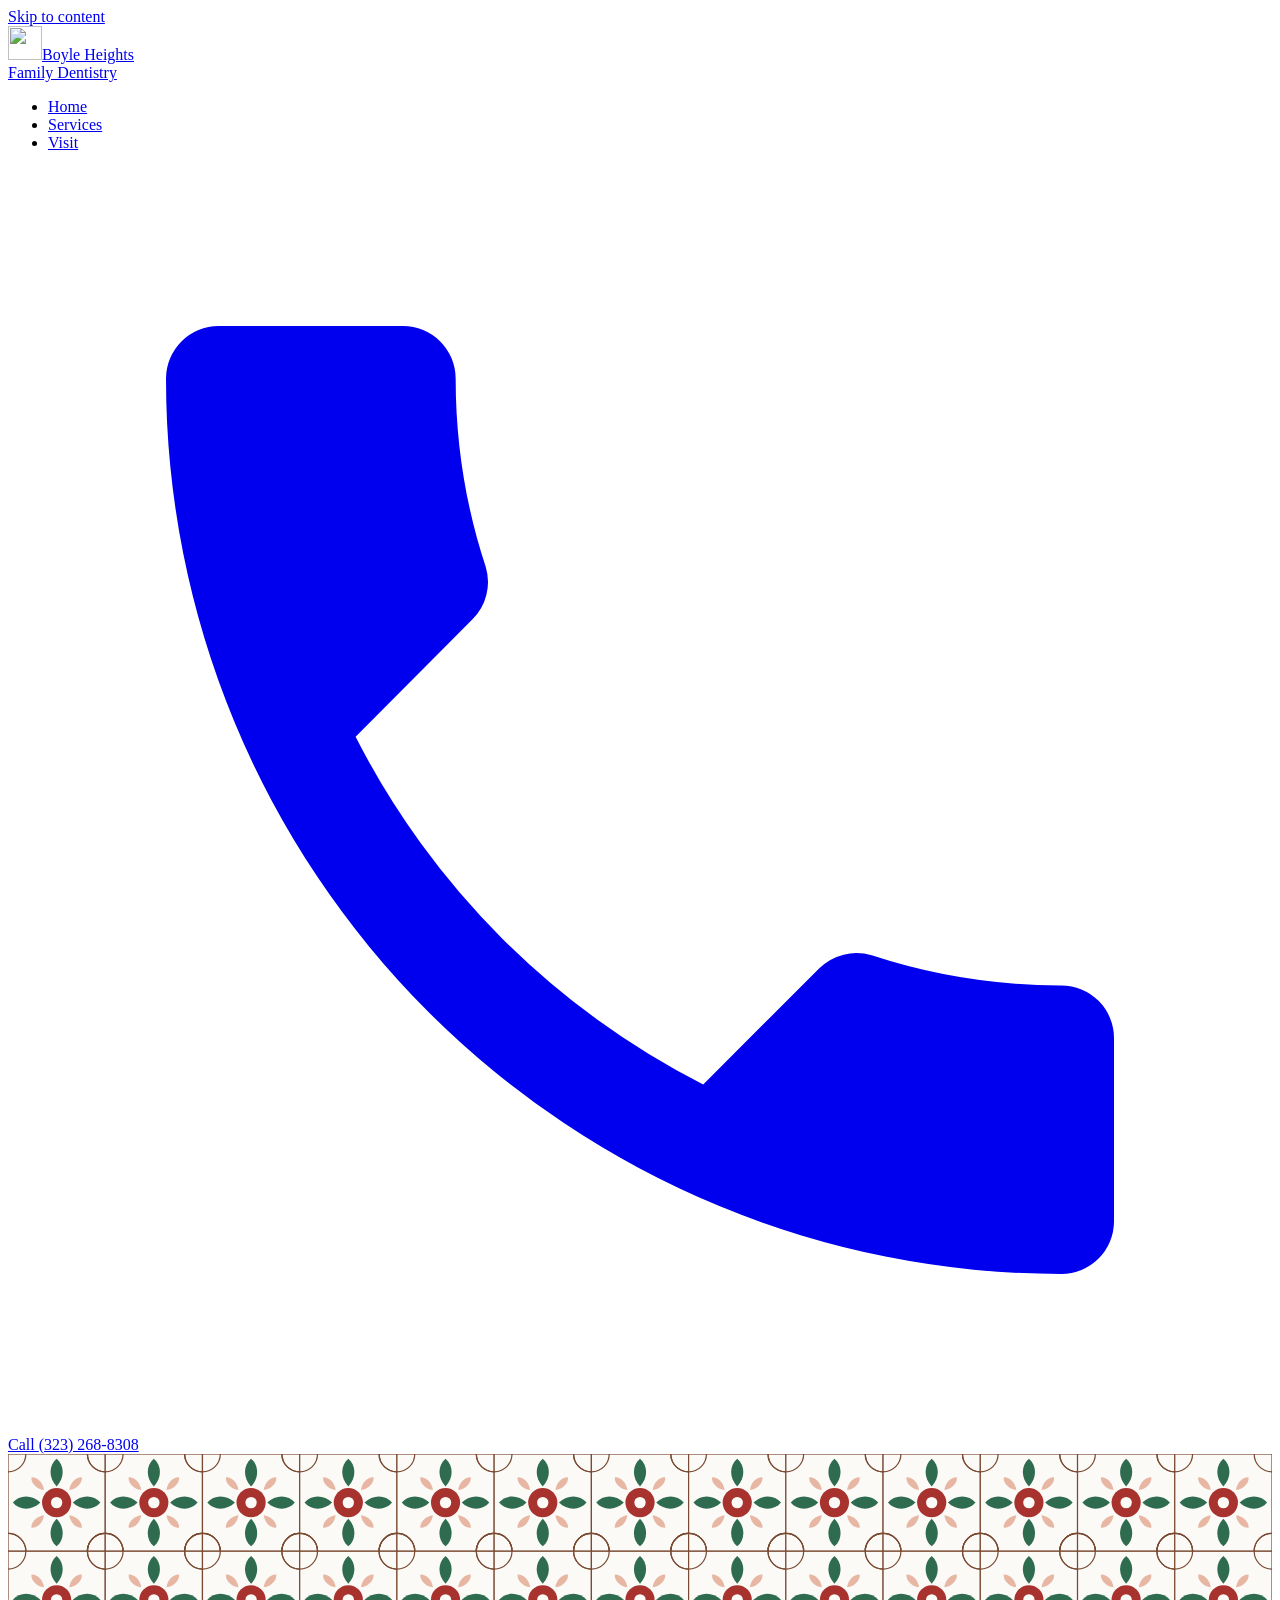
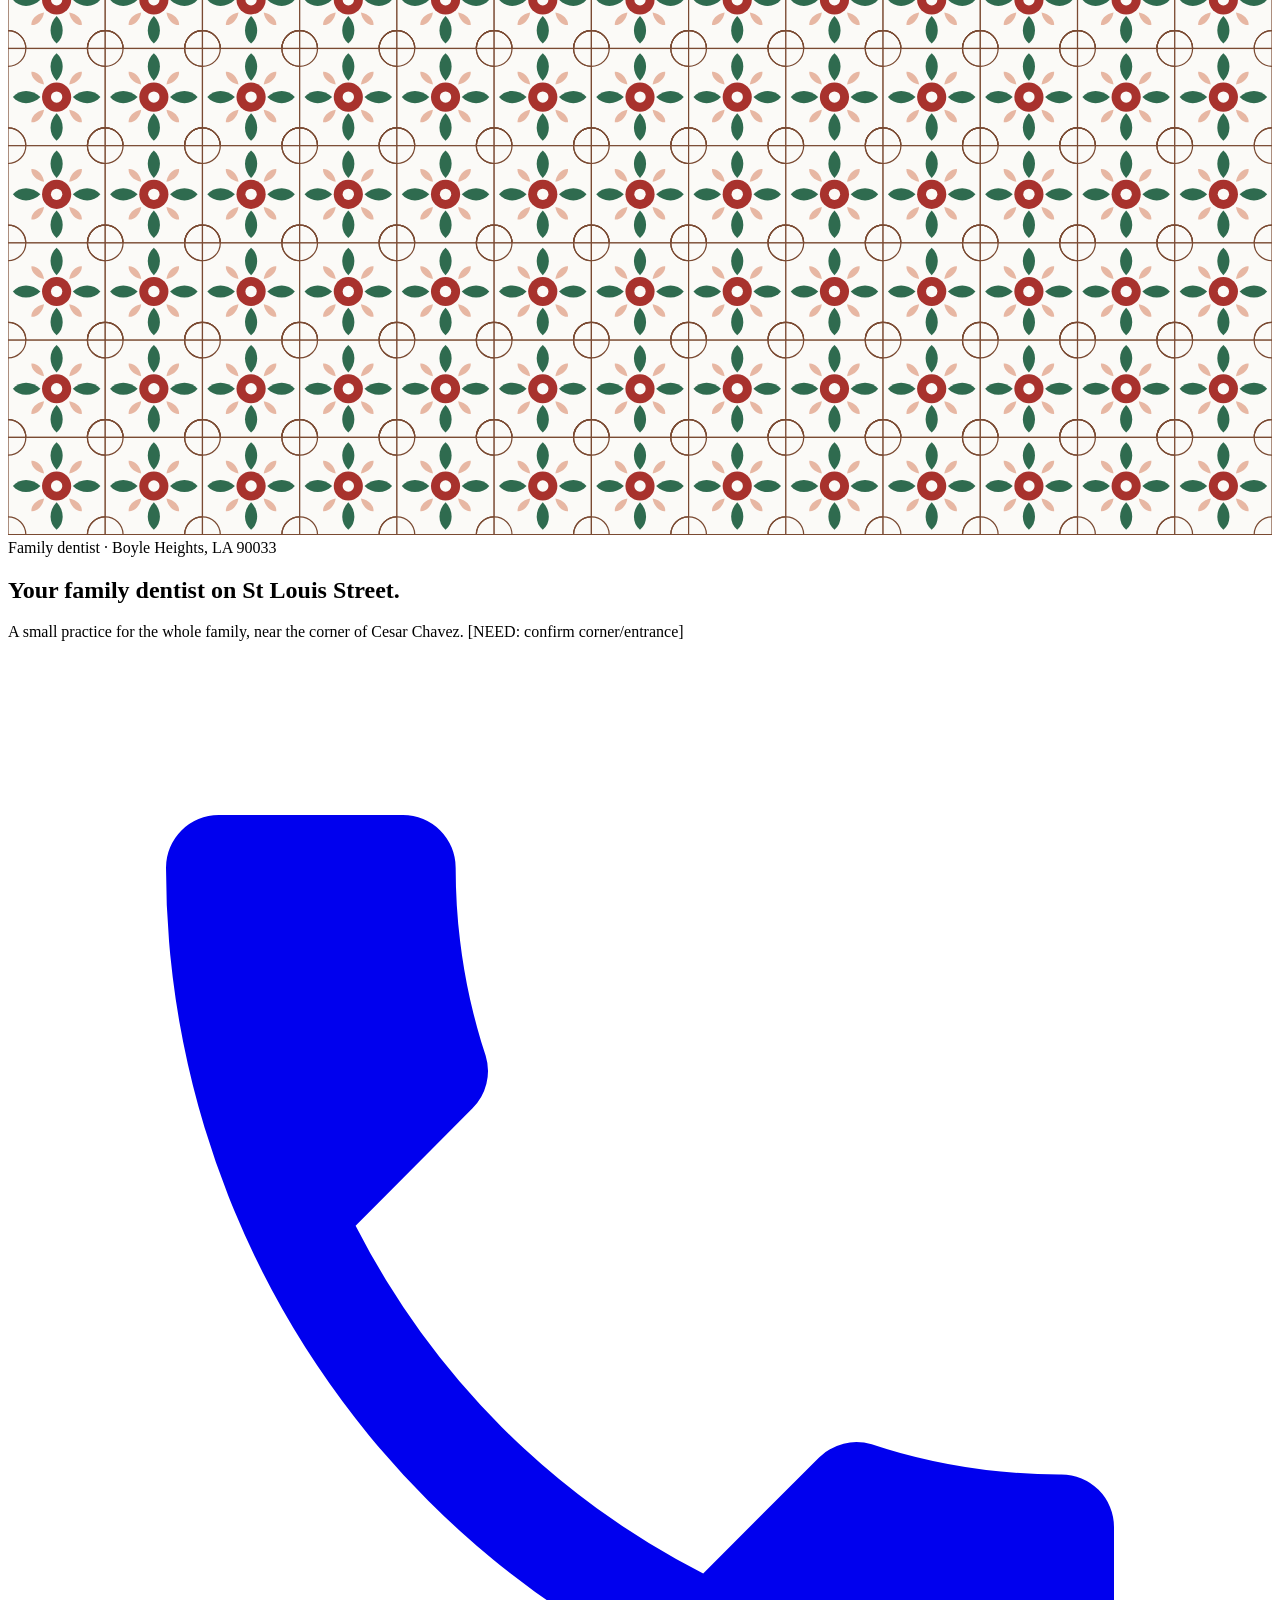
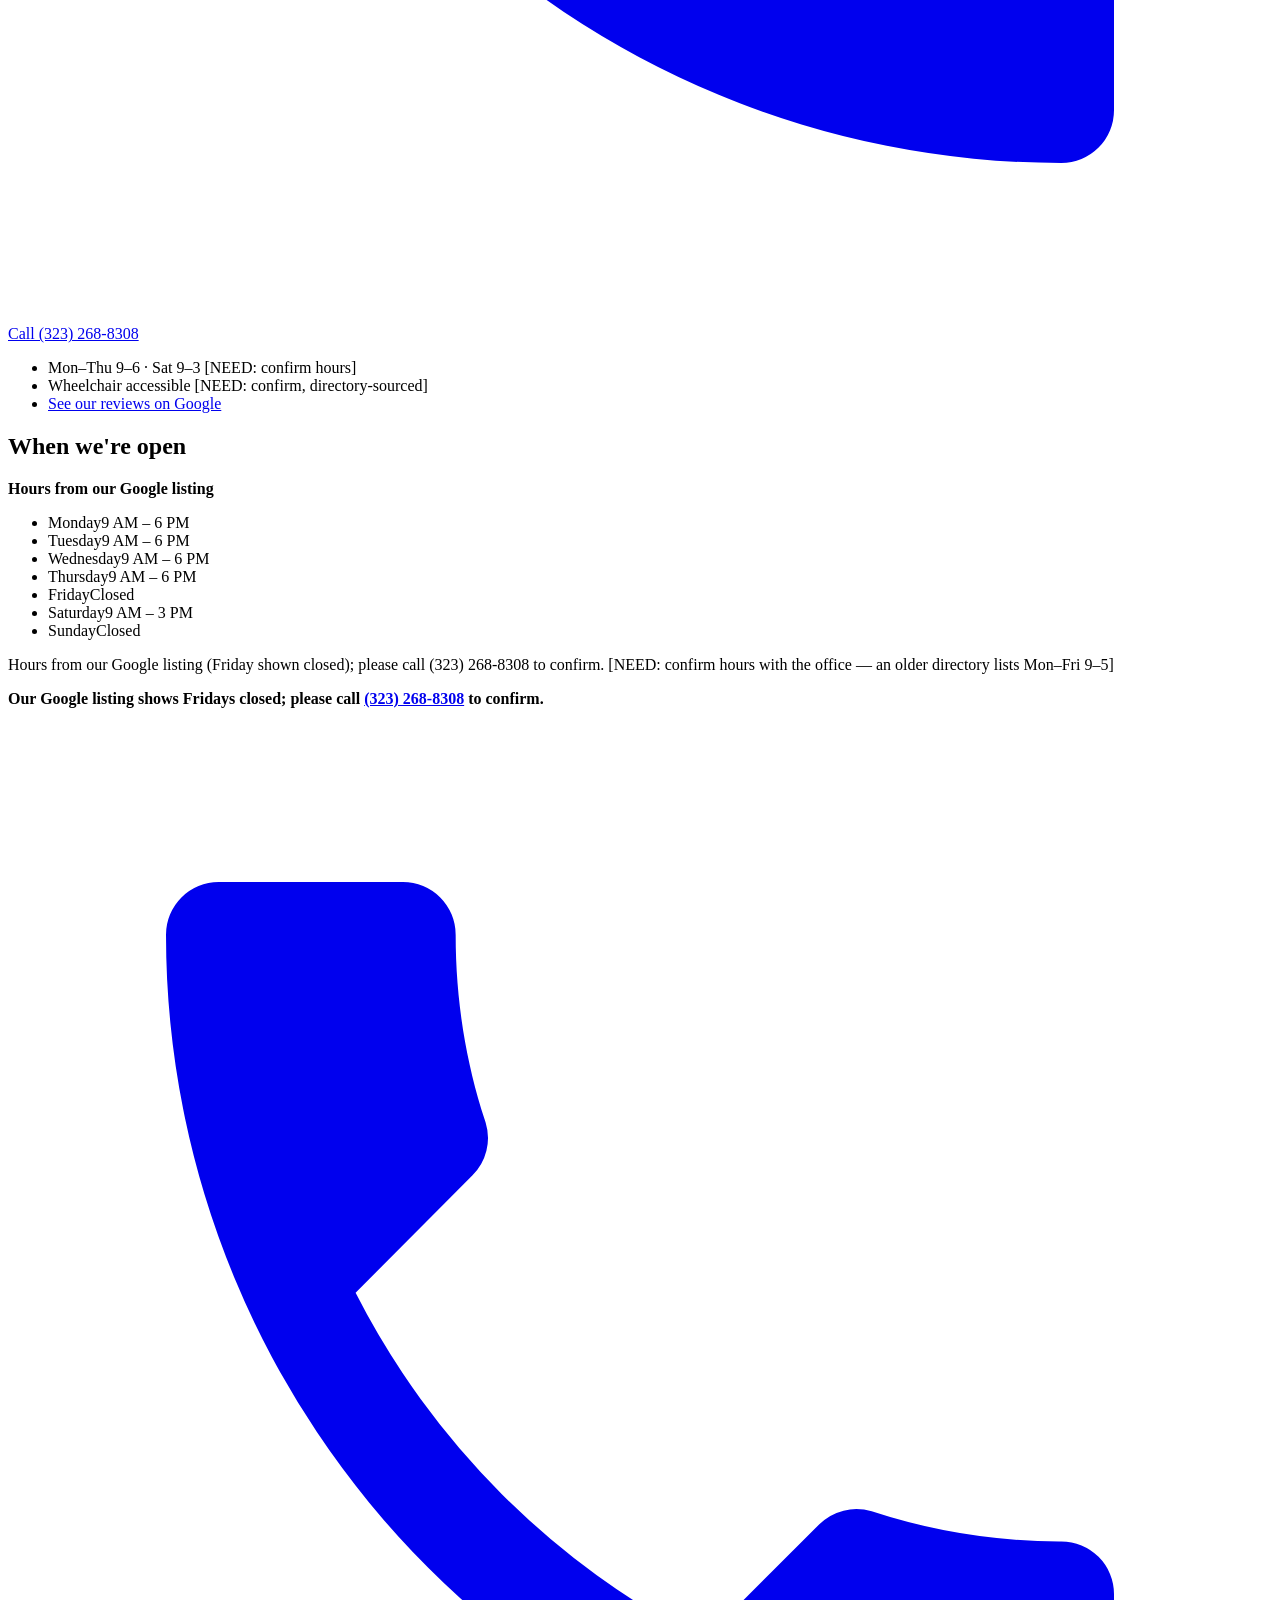
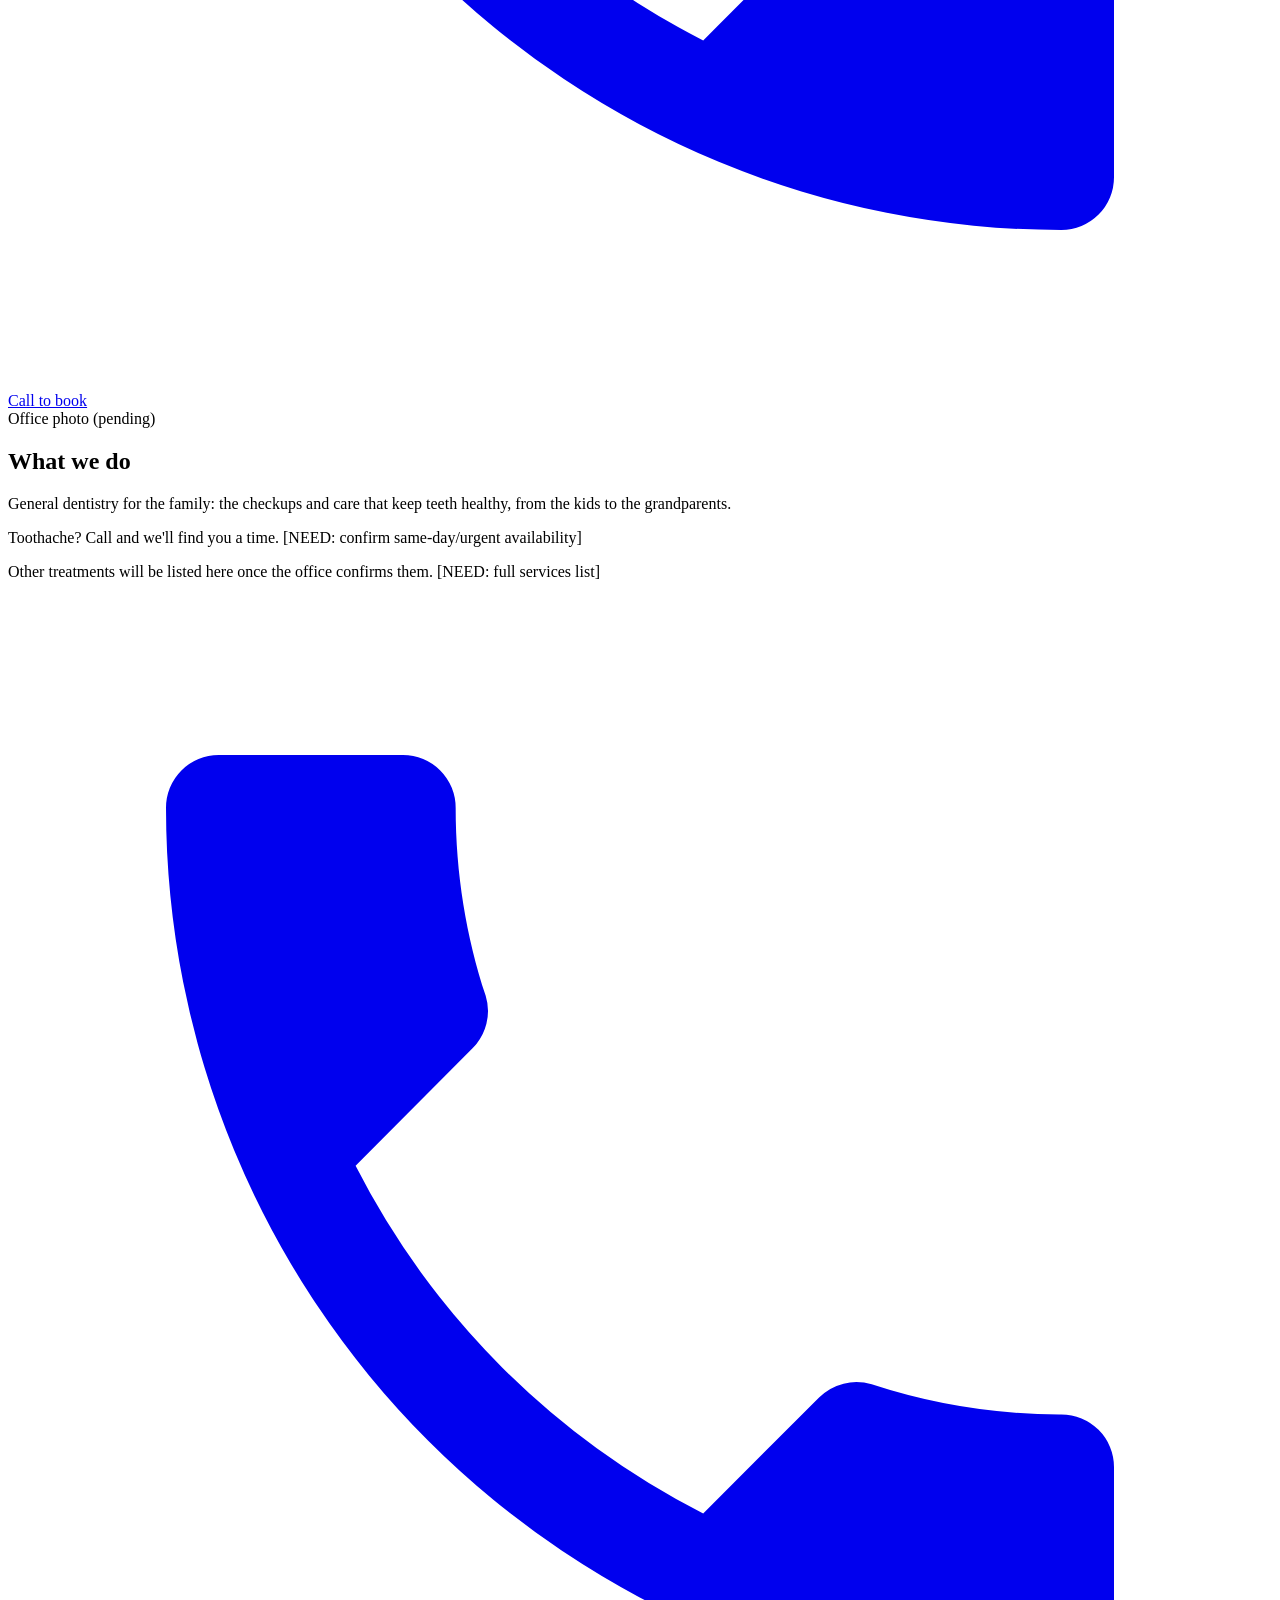
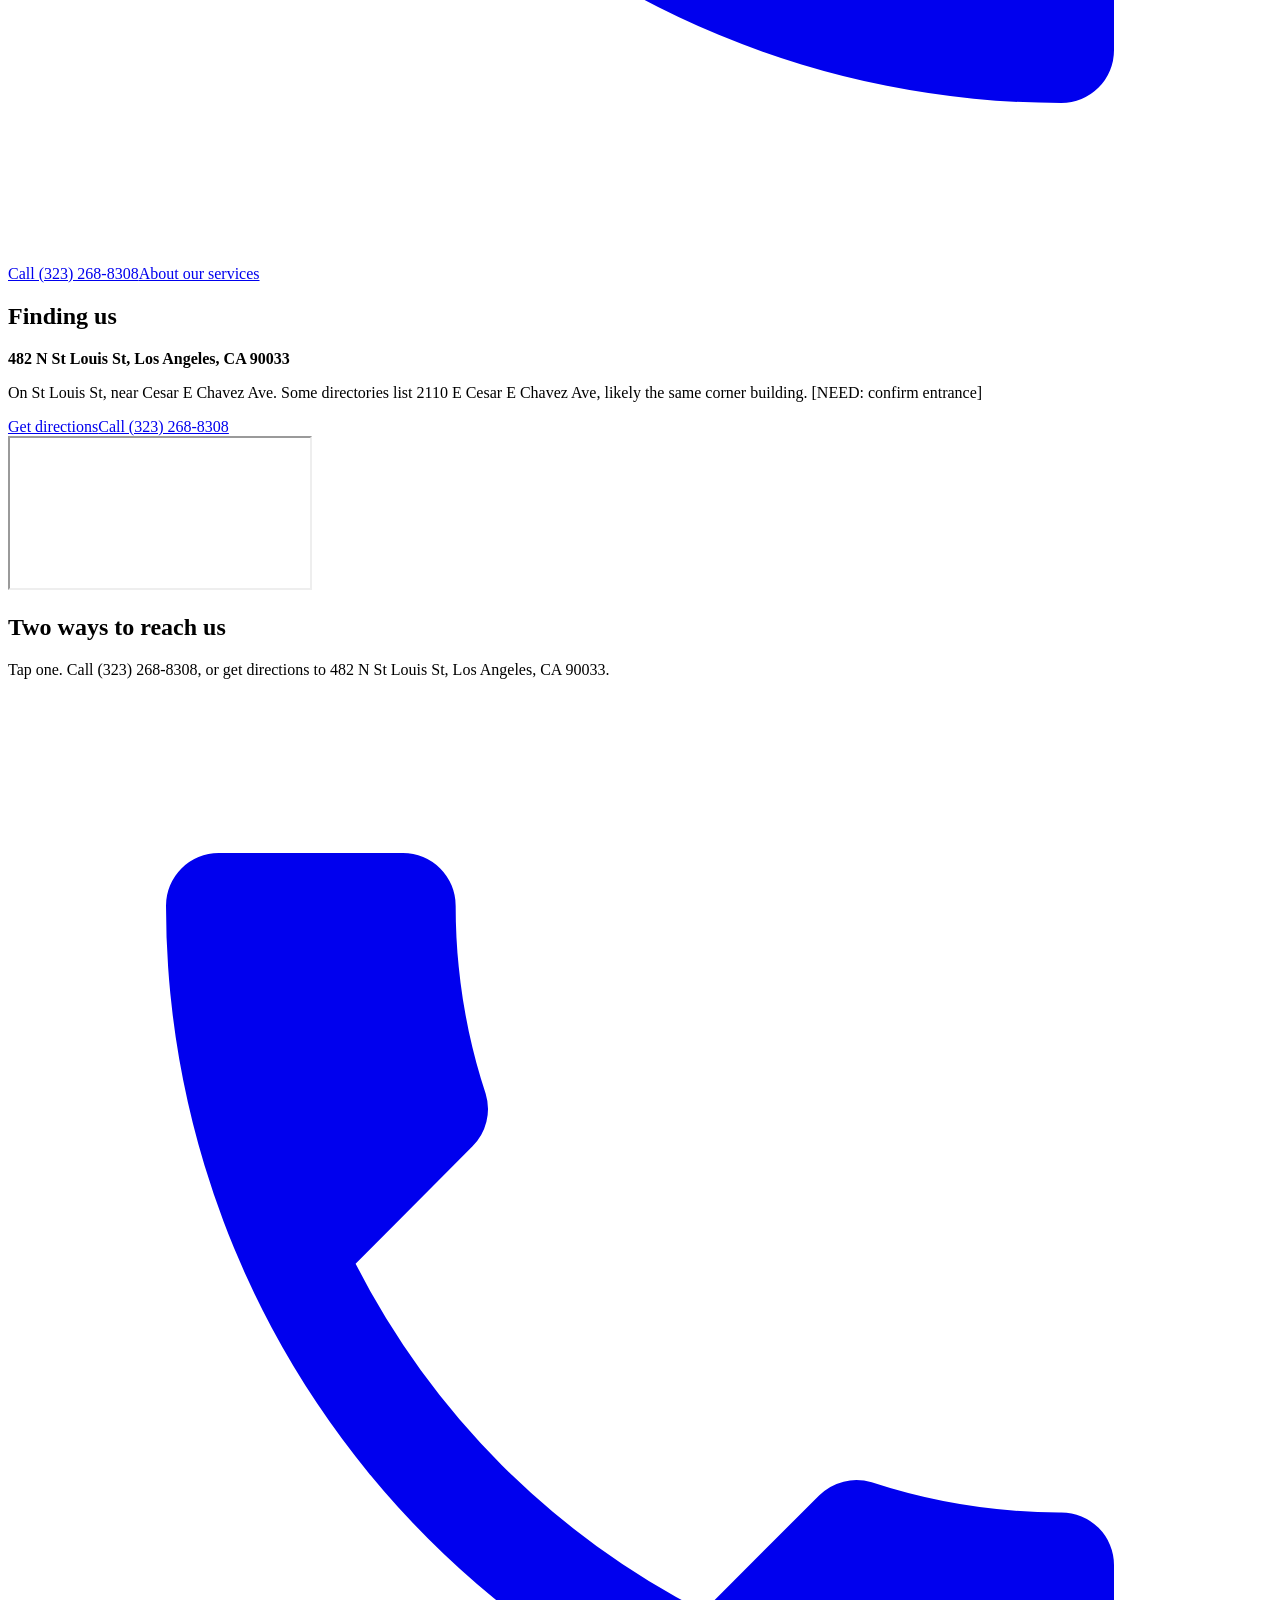
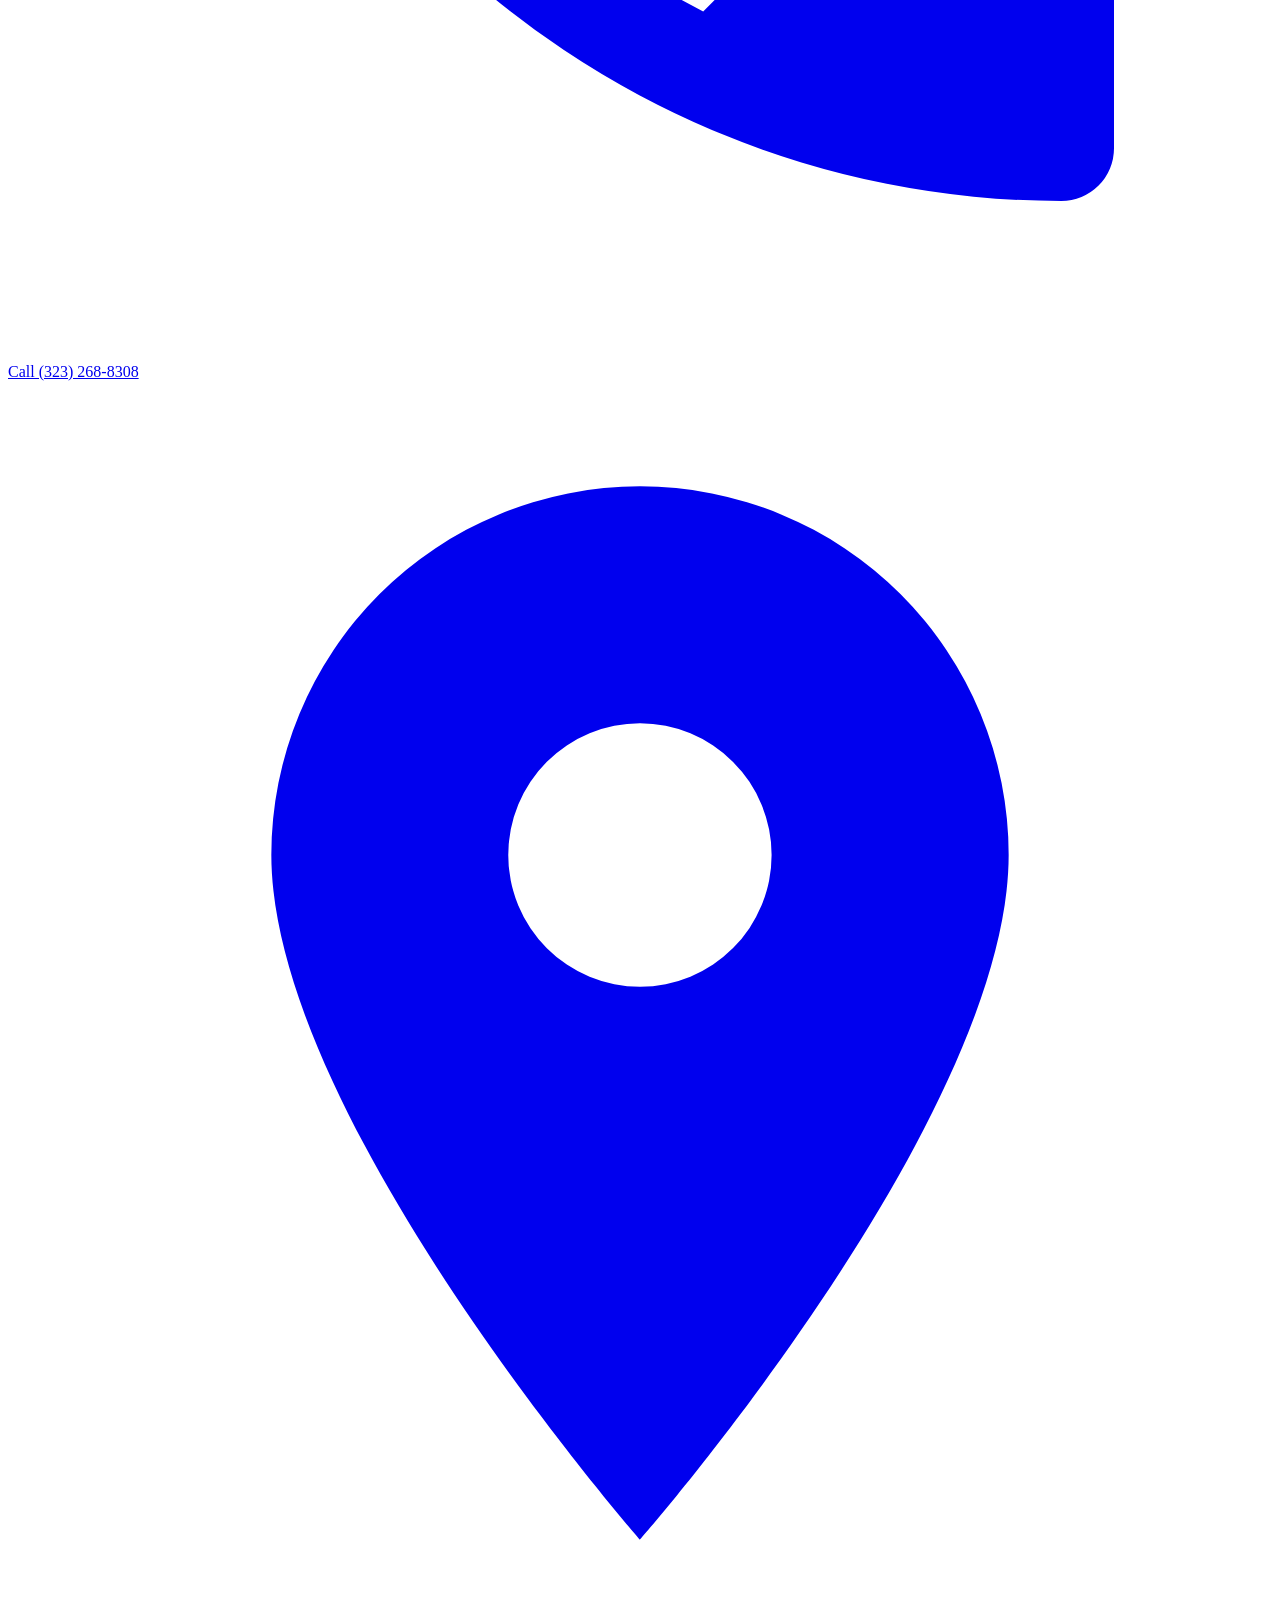
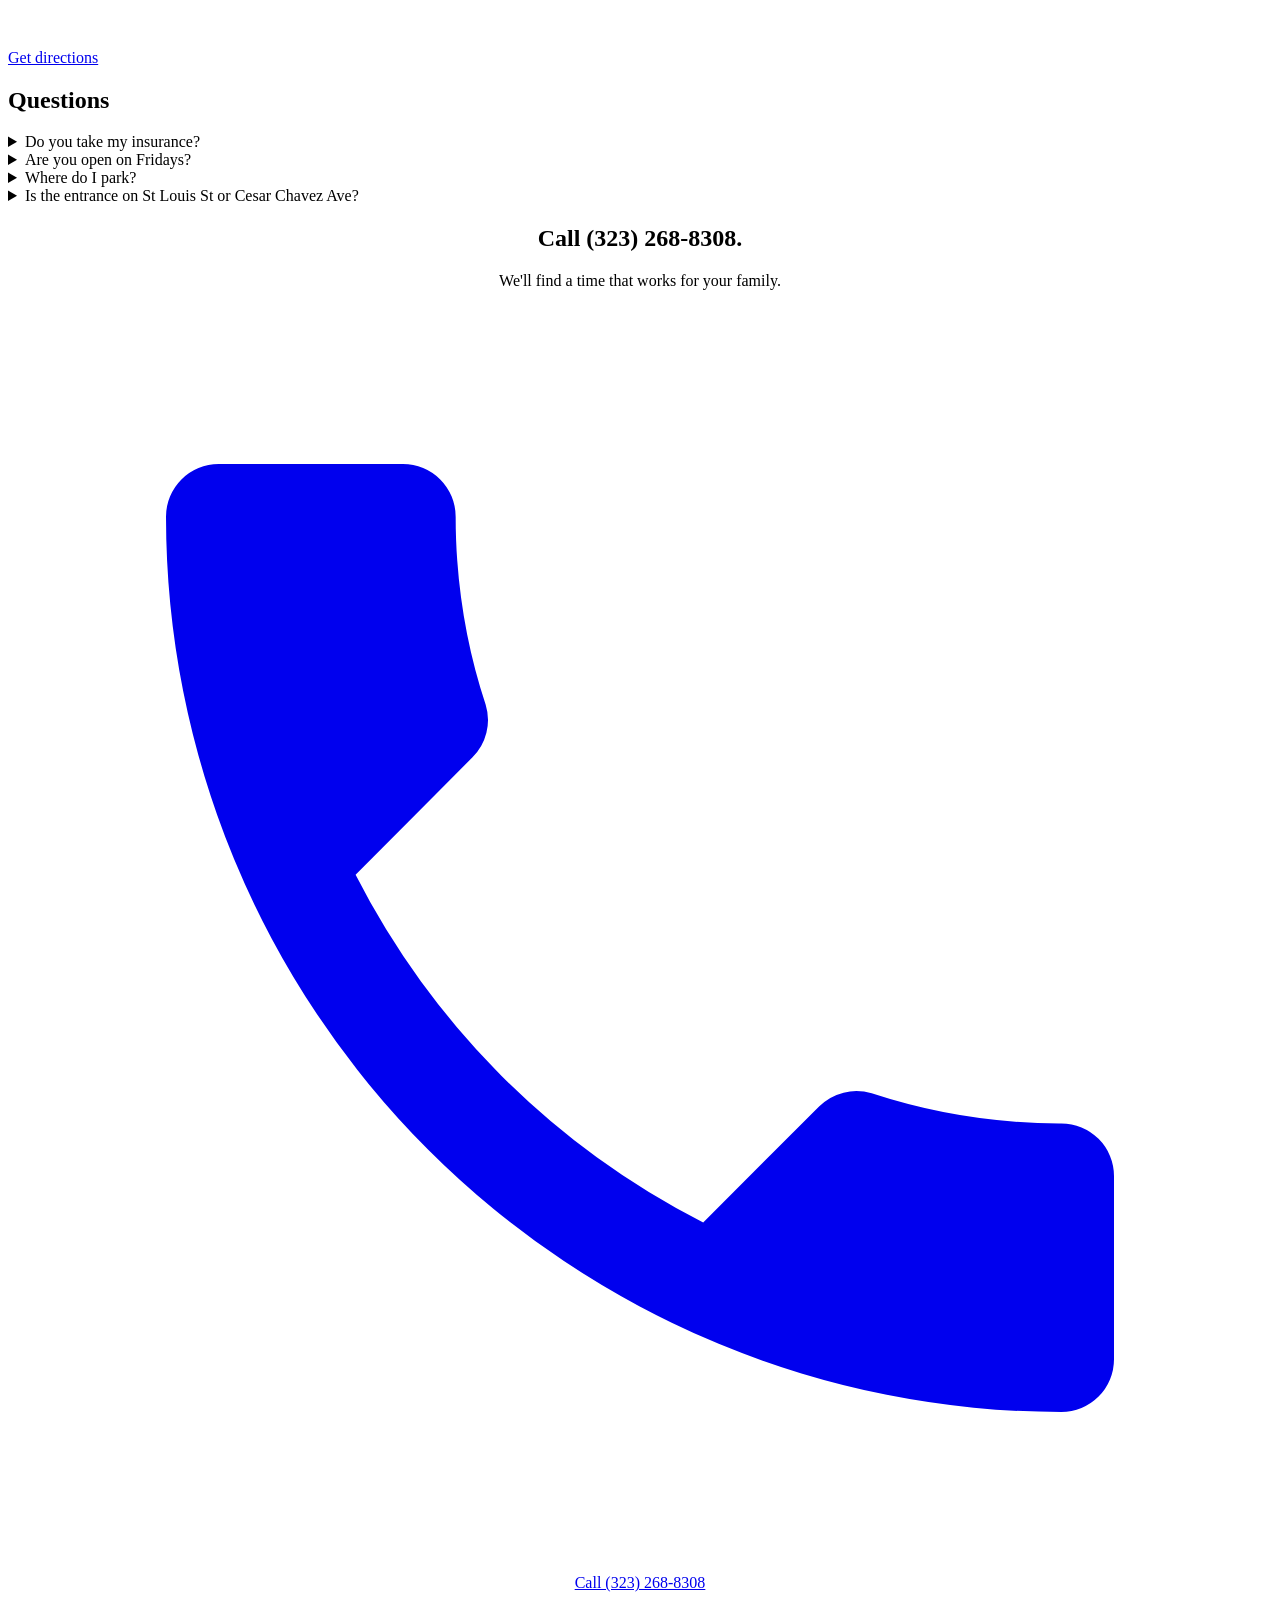
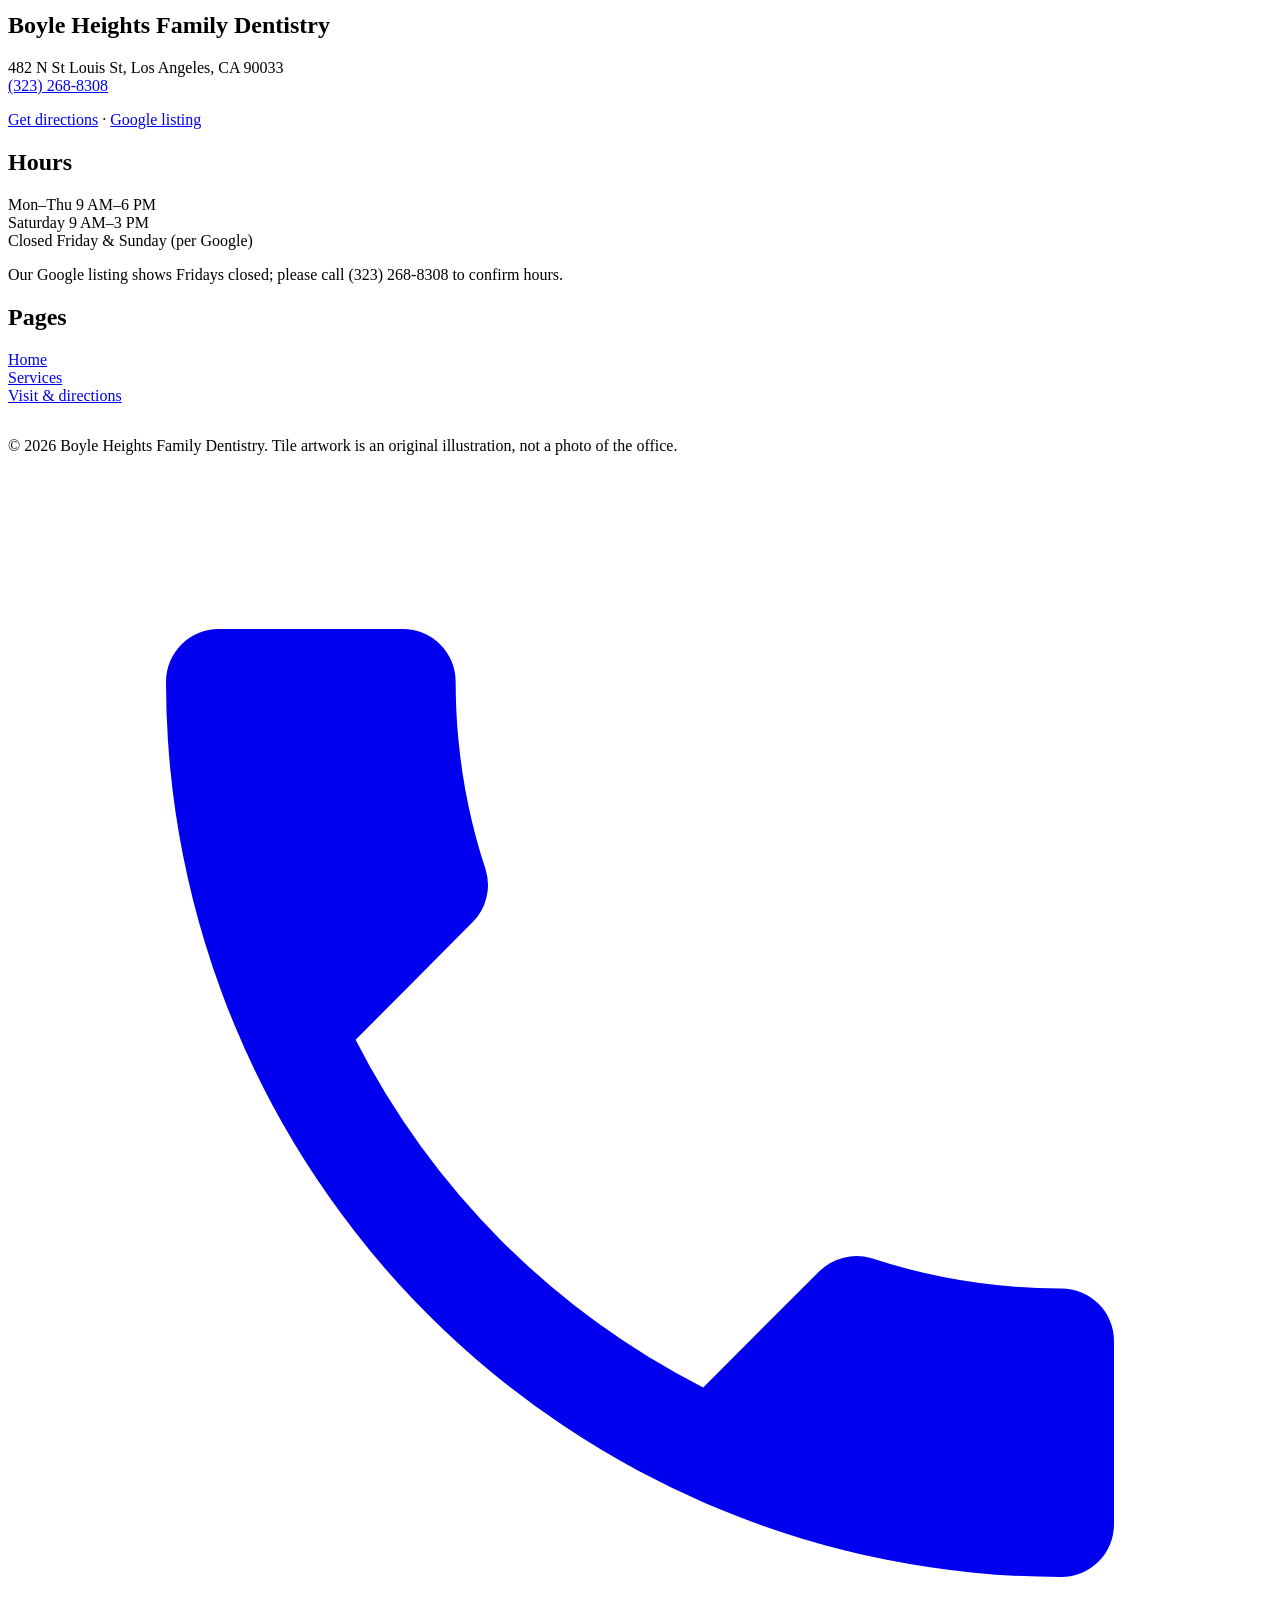
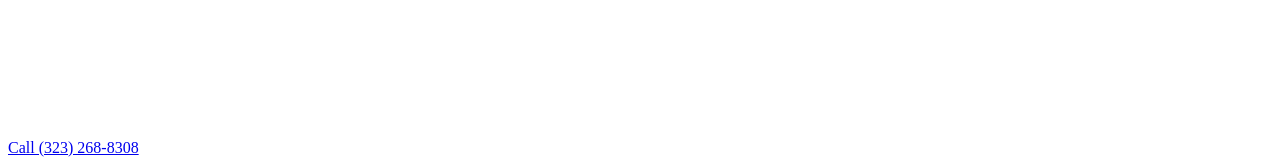
==== commit 54067cd3: "Hedge Friday-closed statements (QA fix)" ====
--- a/index.html
+++ b/index.html
@@ -11,7 +11,7 @@
 <circle cx="60" cy="60" r="18" fill="#A8322D"/><circle cx="60" cy="60" r="7" fill="#FBFAF7"/>
 <g fill="#2F6B4F"><path transform="rotate(0 60 60)" d="M60 40 C50 30 50 14 60 6 C70 14 70 30 60 40Z"/><path transform="rotate(90 60 60)" d="M60 40 C50 30 50 14 60 6 C70 14 70 30 60 40Z"/><path transform="rotate(180 60 60)" d="M60 40 C50 30 50 14 60 6 C70 14 70 30 60 40Z"/><path transform="rotate(270 60 60)" d="M60 40 C50 30 50 14 60 6 C70 14 70 30 60 40Z"/></g><g fill="#E7B7A3"><path transform="rotate(45 60 60)" d="M60 38 C54 30 55 20 60 16 C65 20 66 30 60 38Z"/><path transform="rotate(135 60 60)" d="M60 38 C54 30 55 20 60 16 C65 20 66 30 60 38Z"/><path transform="rotate(225 60 60)" d="M60 38 C54 30 55 20 60 16 C65 20 66 30 60 38Z"/><path transform="rotate(315 60 60)" d="M60 38 C54 30 55 20 60 16 C65 20 66 30 60 38Z"/></g><g fill="none" stroke="#7A4A32" stroke-width="1.5"><circle cx="0" cy="0" r="22"/><circle cx="120" cy="0" r="22"/><circle cx="0" cy="120" r="22"/><circle cx="120" cy="120" r="22"/></g></g></defs><g class="t" data-d="6.71" style="transform-origin:60px 60px"><use href="#tl" x="0" y="0"/></g><g class="t" data-d="5.83" style="transform-origin:180px 60px"><use href="#tl" x="120" y="0"/></g><g class="t" data-d="5.00" style="transform-origin:300px 60px"><use href="#tl" x="240" y="0"/></g><g class="t" data-d="4.24" style="transform-origin:420px 60px"><use href="#tl" x="360" y="0"/></g><g class="t" data-d="3.61" style="transform-origin:540px 60px"><use href="#tl" x="480" y="0"/></g><g class="t" data-d="3.16" style="transform-origin:660px 60px"><use href="#tl" x="600" y="0"/></g><g class="t" data-d="3.00" style="transform-origin:780px 60px"><use href="#tl" x="720" y="0"/></g><g class="t" data-d="3.16" style="transform-origin:900px 60px"><use href="#tl" x="840" y="0"/></g><g class="t" data-d="3.61" style="transform-origin:1020px 60px"><use href="#tl" x="960" y="0"/></g><g class="t" data-d="4.24" style="transform-origin:1140px 60px"><use href="#tl" x="1080" y="0"/></g><g class="t" data-d="5.00" style="transform-origin:1260px 60px"><use href="#tl" x="1200" y="0"/></g><g class="t" data-d="5.83" style="transform-origin:1380px 60px"><use href="#tl" x="1320" y="0"/></g><g class="t" data-d="6.71" style="transform-origin:1500px 60px"><use href="#tl" x="1440" y="0"/></g><g class="t" data-d="6.32" style="transform-origin:60px 180px"><use href="#tl" x="0" y="120"/></g><g class="t" data-d="5.39" style="transform-origin:180px 180px"><use href="#tl" x="120" y="120"/></g><g class="t" data-d="4.47" style="transform-origin:300px 180px"><use href="#tl" x="240" y="120"/></g><g class="t" data-d="3.61" style="transform-origin:420px 180px"><use href="#tl" x="360" y="120"/></g><g class="t" data-d="2.83" style="transform-origin:540px 180px"><use href="#tl" x="480" y="120"/></g><g class="t" data-d="2.24" style="transform-origin:660px 180px"><use href="#tl" x="600" y="120"/></g><g class="t" data-d="2.00" style="transform-origin:780px 180px"><use href="#tl" x="720" y="120"/></g><g class="t" data-d="2.24" style="transform-origin:900px 180px"><use href="#tl" x="840" y="120"/></g><g class="t" data-d="2.83" style="transform-origin:1020px 180px"><use href="#tl" x="960" y="120"/></g><g class="t" data-d="3.61" style="transform-origin:1140px 180px"><use href="#tl" x="1080" y="120"/></g><g class="t" data-d="4.47" style="transform-origin:1260px 180px"><use href="#tl" x="1200" y="120"/></g><g class="t" data-d="5.39" style="transform-origin:1380px 180px"><use href="#tl" x="1320" y="120"/></g><g class="t" data-d="6.32" style="transform-origin:1500px 180px"><use href="#tl" x="1440" y="120"/></g><g class="t" data-d="6.08" style="transform-origin:60px 300px"><use href="#tl" x="0" y="240"/></g><g class="t" data-d="5.10" style="transform-origin:180px 300px"><use href="#tl" x="120" y="240"/></g><g class="t" data-d="4.12" style="transform-origin:300px 300px"><use href="#tl" x="240" y="240"/></g><g class="t" data-d="3.16" style="transform-origin:420px 300px"><use href="#tl" x="360" y="240"/></g><g class="t" data-d="2.24" style="transform-origin:540px 300px"><use href="#tl" x="480" y="240"/></g><g class="t" data-d="1.41" style="transform-origin:660px 300px"><use href="#tl" x="600" y="240"/></g><g class="t" data-d="1.00" style="transform-origin:780px 300px"><use href="#tl" x="720" y="240"/></g><g class="t" data-d="1.41" style="transform-origin:900px 300px"><use href="#tl" x="840" y="240"/></g><g class="t" data-d="2.24" style="transform-origin:1020px 300px"><use href="#tl" x="960" y="240"/></g><g class="t" data-d="3.16" style="transform-origin:1140px 300px"><use href="#tl" x="1080" y="240"/></g><g class="t" data-d="4.12" style="transform-origin:1260px 300px"><use href="#tl" x="1200" y="240"/></g><g class="t" data-d="5.10" style="transform-origin:1380px 300px"><use href="#tl" x="1320" y="240"/></g><g class="t" data-d="6.08" style="transform-origin:1500px 300px"><use href="#tl" x="1440" y="240"/></g><g class="t" data-d="6.00" style="transform-origin:60px 420px"><use href="#tl" x="0" y="360"/></g><g class="t" data-d="5.00" style="transform-origin:180px 420px"><use href="#tl" x="120" y="360"/></g><g class="t" data-d="4.00" style="transform-origin:300px 420px"><use href="#tl" x="240" y="360"/></g><g class="t" data-d="3.00" style="transform-origin:420px 420px"><use href="#tl" x="360" y="360"/></g><g class="t" data-d="2.00" style="transform-origin:540px 420px"><use href="#tl" x="480" y="360"/></g><g class="t" data-d="1.00" style="transform-origin:660px 420px"><use href="#tl" x="600" y="360"/></g><g class="t" data-d="0.00" style="transform-origin:780px 420px"><use href="#tl" x="720" y="360"/></g><g class="t" data-d="1.00" style="transform-origin:900px 420px"><use href="#tl" x="840" y="360"/></g><g class="t" data-d="2.00" style="transform-origin:1020px 420px"><use href="#tl" x="960" y="360"/></g><g class="t" data-d="3.00" style="transform-origin:1140px 420px"><use href="#tl" x="1080" y="360"/></g><g class="t" data-d="4.00" style="transform-origin:1260px 420px"><use href="#tl" x="1200" y="360"/></g><g class="t" data-d="5.00" style="transform-origin:1380px 420px"><use href="#tl" x="1320" y="360"/></g><g class="t" data-d="6.00" style="transform-origin:1500px 420px"><use href="#tl" x="1440" y="360"/></g><g class="t" data-d="6.08" style="transform-origin:60px 540px"><use href="#tl" x="0" y="480"/></g><g class="t" data-d="5.10" style="transform-origin:180px 540px"><use href="#tl" x="120" y="480"/></g><g class="t" data-d="4.12" style="transform-origin:300px 540px"><use href="#tl" x="240" y="480"/></g><g class="t" data-d="3.16" style="transform-origin:420px 540px"><use href="#tl" x="360" y="480"/></g><g class="t" data-d="2.24" style="transform-origin:540px 540px"><use href="#tl" x="480" y="480"/></g><g class="t" data-d="1.41" style="transform-origin:660px 540px"><use href="#tl" x="600" y="480"/></g><g class="t" data-d="1.00" style="transform-origin:780px 540px"><use href="#tl" x="720" y="480"/></g><g class="t" data-d="1.41" style="transform-origin:900px 540px"><use href="#tl" x="840" y="480"/></g><g class="t" data-d="2.24" style="transform-origin:1020px 540px"><use href="#tl" x="960" y="480"/></g><g class="t" data-d="3.16" style="transform-origin:1140px 540px"><use href="#tl" x="1080" y="480"/></g><g class="t" data-d="4.12" style="transform-origin:1260px 540px"><use href="#tl" x="1200" y="480"/></g><g class="t" data-d="5.10" style="transform-origin:1380px 540px"><use href="#tl" x="1320" y="480"/></g><g class="t" data-d="6.08" style="transform-origin:1500px 540px"><use href="#tl" x="1440" y="480"/></g><g class="t" data-d="6.32" style="transform-origin:60px 660px"><use href="#tl" x="0" y="600"/></g><g class="t" data-d="5.39" style="transform-origin:180px 660px"><use href="#tl" x="120" y="600"/></g><g class="t" data-d="4.47" style="transform-origin:300px 660px"><use href="#tl" x="240" y="600"/></g><g class="t" data-d="3.61" style="transform-origin:420px 660px"><use href="#tl" x="360" y="600"/></g><g class="t" data-d="2.83" style="transform-origin:540px 660px"><use href="#tl" x="480" y="600"/></g><g class="t" data-d="2.24" style="transform-origin:660px 660px"><use href="#tl" x="600" y="600"/></g><g class="t" data-d="2.00" style="transform-origin:780px 660px"><use href="#tl" x="720" y="600"/></g><g class="t" data-d="2.24" style="transform-origin:900px 660px"><use href="#tl" x="840" y="600"/></g><g class="t" data-d="2.83" style="transform-origin:1020px 660px"><use href="#tl" x="960" y="600"/></g><g class="t" data-d="3.61" style="transform-origin:1140px 660px"><use href="#tl" x="1080" y="600"/></g><g class="t" data-d="4.47" style="transform-origin:1260px 660px"><use href="#tl" x="1200" y="600"/></g><g class="t" data-d="5.39" style="transform-origin:1380px 660px"><use href="#tl" x="1320" y="600"/></g><g class="t" data-d="6.32" style="transform-origin:1500px 660px"><use href="#tl" x="1440" y="600"/></g><g class="t" data-d="6.71" style="transform-origin:60px 780px"><use href="#tl" x="0" y="720"/></g><g class="t" data-d="5.83" style="transform-origin:180px 780px"><use href="#tl" x="120" y="720"/></g><g class="t" data-d="5.00" style="transform-origin:300px 780px"><use href="#tl" x="240" y="720"/></g><g class="t" data-d="4.24" style="transform-origin:420px 780px"><use href="#tl" x="360" y="720"/></g><g class="t" data-d="3.61" style="transform-origin:540px 780px"><use href="#tl" x="480" y="720"/></g><g class="t" data-d="3.16" style="transform-origin:660px 780px"><use href="#tl" x="600" y="720"/></g><g class="t" data-d="3.00" style="transform-origin:780px 780px"><use href="#tl" x="720" y="720"/></g><g class="t" data-d="3.16" style="transform-origin:900px 780px"><use href="#tl" x="840" y="720"/></g><g class="t" data-d="3.61" style="transform-origin:1020px 780px"><use href="#tl" x="960" y="720"/></g><g class="t" data-d="4.24" style="transform-origin:1140px 780px"><use href="#tl" x="1080" y="720"/></g><g class="t" data-d="5.00" style="transform-origin:1260px 780px"><use href="#tl" x="1200" y="720"/></g><g class="t" data-d="5.83" style="transform-origin:1380px 780px"><use href="#tl" x="1320" y="720"/></g><g class="t" data-d="6.71" style="transform-origin:1500px 780px"><use href="#tl" x="1440" y="720"/></g></svg></div><span class="eyebrow">Family dentist · Boyle Heights, LA 90033</span>
 <h1>Your family dentist on St Louis Street.</h1><p class="sub">A small practice for the whole family, near the corner of Cesar Chavez. <span class="need">[NEED: confirm corner/entrance]</span></p><div><a class="btn big" href="tel:+13232688308"><svg viewBox="0 0 24 24" aria-hidden="true" fill="currentColor"><path d="M6.6 10.8a15.1 15.1 0 0 0 6.6 6.6l2.2-2.2a1 1 0 0 1 1-.25 11.4 11.4 0 0 0 3.6.57 1 1 0 0 1 1 1V20a1 1 0 0 1-1 1A17 17 0 0 1 3 4a1 1 0 0 1 1-1h3.5a1 1 0 0 1 1 1c0 1.25.2 2.45.57 3.57a1 1 0 0 1-.25 1z"/></svg><span>Call (323) 268-8308</span></a></div><ul class="trust"><li>Mon–Thu 9–6 · Sat 9–3 <span class="need">[NEED: confirm hours]</span></li><li>Wheelchair accessible <span class="need">[NEED: confirm, directory-sourced]</span></li><li><a href="https://www.google.com/maps?ftid=0x80c2c60928d2bdad:0x53dfda274f12f146" rel="noopener">See our reviews on Google</a></li></ul></section>
-<section><div class="wrap split"><div><h2>When we're open</h2><p class="status" aria-live="polite"><i></i><b>Hours from our Google listing</b></p><ul class="hours"><li data-day="1"><span>Monday</span><span>9 AM – 6 PM</span></li><li data-day="2"><span>Tuesday</span><span>9 AM – 6 PM</span></li><li data-day="3"><span>Wednesday</span><span>9 AM – 6 PM</span></li><li data-day="4"><span>Thursday</span><span>9 AM – 6 PM</span></li><li data-day="5" class=closed><span>Friday</span><span>Closed</span></li><li data-day="6"><span>Saturday</span><span>9 AM – 3 PM</span></li><li data-day="0" class=closed><span>Sunday</span><span>Closed</span></li></ul><p class="small">Hours from the practice's Google listing. <span class="need">[NEED: confirm hours with the office — an older directory lists Mon–Fri 9–5]</span></p><p><strong>We're closed on Fridays.</strong> Please call before you make the trip.</p><a class="btn" href="tel:+13232688308"><svg viewBox="0 0 24 24" aria-hidden="true" fill="currentColor"><path d="M6.6 10.8a15.1 15.1 0 0 0 6.6 6.6l2.2-2.2a1 1 0 0 1 1-.25 11.4 11.4 0 0 0 3.6.57 1 1 0 0 1 1 1V20a1 1 0 0 1-1 1A17 17 0 0 1 3 4a1 1 0 0 1 1-1h3.5a1 1 0 0 1 1 1c0 1.25.2 2.45.57 3.57a1 1 0 0 1-.25 1z"/></svg><span>Call to book</span></a></div>
+<section><div class="wrap split"><div><h2>When we're open</h2><p class="status" aria-live="polite"><i></i><b>Hours from our Google listing</b></p><ul class="hours"><li data-day="1"><span>Monday</span><span>9 AM – 6 PM</span></li><li data-day="2"><span>Tuesday</span><span>9 AM – 6 PM</span></li><li data-day="3"><span>Wednesday</span><span>9 AM – 6 PM</span></li><li data-day="4"><span>Thursday</span><span>9 AM – 6 PM</span></li><li data-day="5" class=closed><span>Friday</span><span>Closed</span></li><li data-day="6"><span>Saturday</span><span>9 AM – 3 PM</span></li><li data-day="0" class=closed><span>Sunday</span><span>Closed</span></li></ul><p class="small">Hours from our Google listing (Friday shown closed); please call (323) 268-8308 to confirm. <span class="need">[NEED: confirm hours with the office — an older directory lists Mon–Fri 9–5]</span></p><p><strong>Our Google listing shows Fridays closed; please call <a href="tel:+13232688308">(323) 268-8308</a> to confirm.</strong></p><a class="btn" href="tel:+13232688308"><svg viewBox="0 0 24 24" aria-hidden="true" fill="currentColor"><path d="M6.6 10.8a15.1 15.1 0 0 0 6.6 6.6l2.2-2.2a1 1 0 0 1 1-.25 11.4 11.4 0 0 0 3.6.57 1 1 0 0 1 1 1V20a1 1 0 0 1-1 1A17 17 0 0 1 3 4a1 1 0 0 1 1-1h3.5a1 1 0 0 1 1 1c0 1.25.2 2.45.57 3.57a1 1 0 0 1-.25 1z"/></svg><span>Call to book</span></a></div>
 <div class="arch" role="img" aria-label="Office photo placeholder"><span>Office photo (pending)</span></div></div></section>
 <section class="alt"><div class="wrap"><h2>What we do</h2><div class="prose"><p>General dentistry for the family: the checkups and care that keep teeth healthy, from the kids to the grandparents.</p>
 <p>Toothache? Call and we'll find you a time. <span class="need">[NEED: confirm same-day/urgent availability]</span></p>
@@ -25,7 +25,7 @@
 </div>
 <div><h2>Questions</h2>
 <details><summary>Do you take my insurance?</summary><p>Call <a href="tel:+13232688308">(323) 268-8308</a> and ask, and we'll check your plan. <span class="need">[NEED: accepted plans]</span></p></details>
-<details><summary>Are you open on Fridays?</summary><p>No. We're closed Friday and Sunday. <span class="need">[NEED: confirm hours]</span></p></details>
+<details><summary>Are you open on Fridays?</summary><p>Our Google listing shows Fridays closed; please call <a href="tel:+13232688308">(323) 268-8308</a> to confirm. <span class="need">[NEED: confirm hours]</span></p></details>
 <details><summary>Where do I park?</summary><p><span class="need">[NEED: parking info]</span></p></details>
 <details><summary>Is the entrance on St Louis St or Cesar Chavez Ave?</summary><p><span class="need">[NEED: confirm entrance]</span></p></details>
 </div></div></section>
@@ -33,7 +33,7 @@
 <div class="band" aria-hidden="true"></div>
 <footer class="site"><div class="wrap cols">
 <div><h2>Boyle Heights Family Dentistry</h2><p>482 N St Louis St, Los Angeles, CA 90033<br><a href="tel:+13232688308">(323) 268-8308</a></p><p><a href="https://www.google.com/maps/dir/?api=1&amp;destination=482+N+St+Louis+St%2C+Los+Angeles%2C+CA+90033" rel="noopener">Get directions</a> · <a href="https://www.google.com/maps?ftid=0x80c2c60928d2bdad:0x53dfda274f12f146" rel="noopener">Google listing</a></p></div>
-<div><h2>Hours</h2><p>Mon–Thu 9 AM–6 PM<br>Saturday 9 AM–3 PM<br>Closed Friday &amp; Sunday</p><p class="small fn">Hours pending confirmation with the office.</p></div>
+<div><h2>Hours</h2><p>Mon–Thu 9 AM–6 PM<br>Saturday 9 AM–3 PM<br>Closed Friday &amp; Sunday (per Google)</p><p class="small fn">Our Google listing shows Fridays closed; please call (323) 268-8308 to confirm hours.</p></div>
 <div><h2>Pages</h2><p><a href="/boyle-heights-family-dentistry/">Home</a><br><a href="/boyle-heights-family-dentistry/services/">Services</a><br><a href="/boyle-heights-family-dentistry/visit/">Visit &amp; directions</a></p></div>
 </div><p class="wrap small fn" style="margin-top:2rem">© 2026 Boyle Heights Family Dentistry. Tile artwork is an original illustration, not a photo of the office.</p></footer>
 <a class="btn big sticky-call" href="tel:+13232688308"><svg viewBox="0 0 24 24" aria-hidden="true" fill="currentColor"><path d="M6.6 10.8a15.1 15.1 0 0 0 6.6 6.6l2.2-2.2a1 1 0 0 1 1-.25 11.4 11.4 0 0 0 3.6.57 1 1 0 0 1 1 1V20a1 1 0 0 1-1 1A17 17 0 0 1 3 4a1 1 0 0 1 1-1h3.5a1 1 0 0 1 1 1c0 1.25.2 2.45.57 3.57a1 1 0 0 1-.25 1z"/></svg><span>Call (323) 268-8308</span></a>
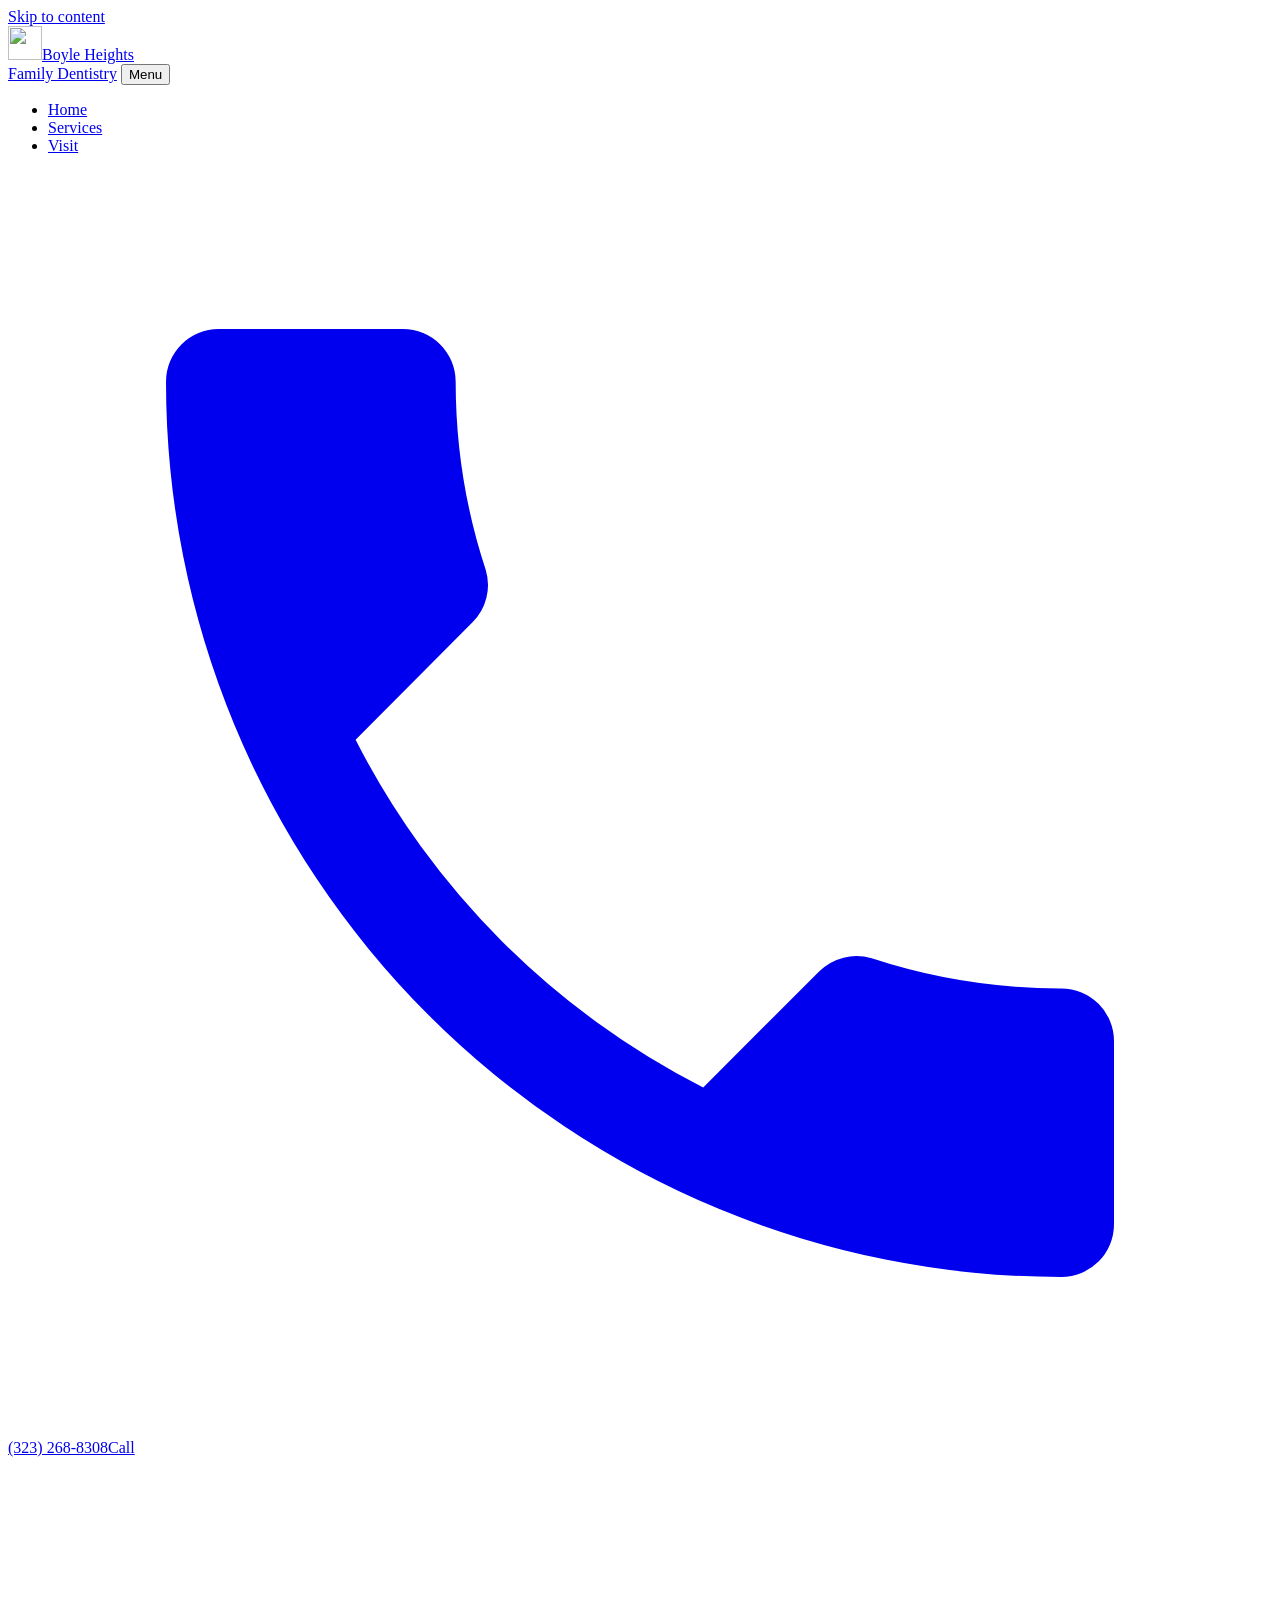
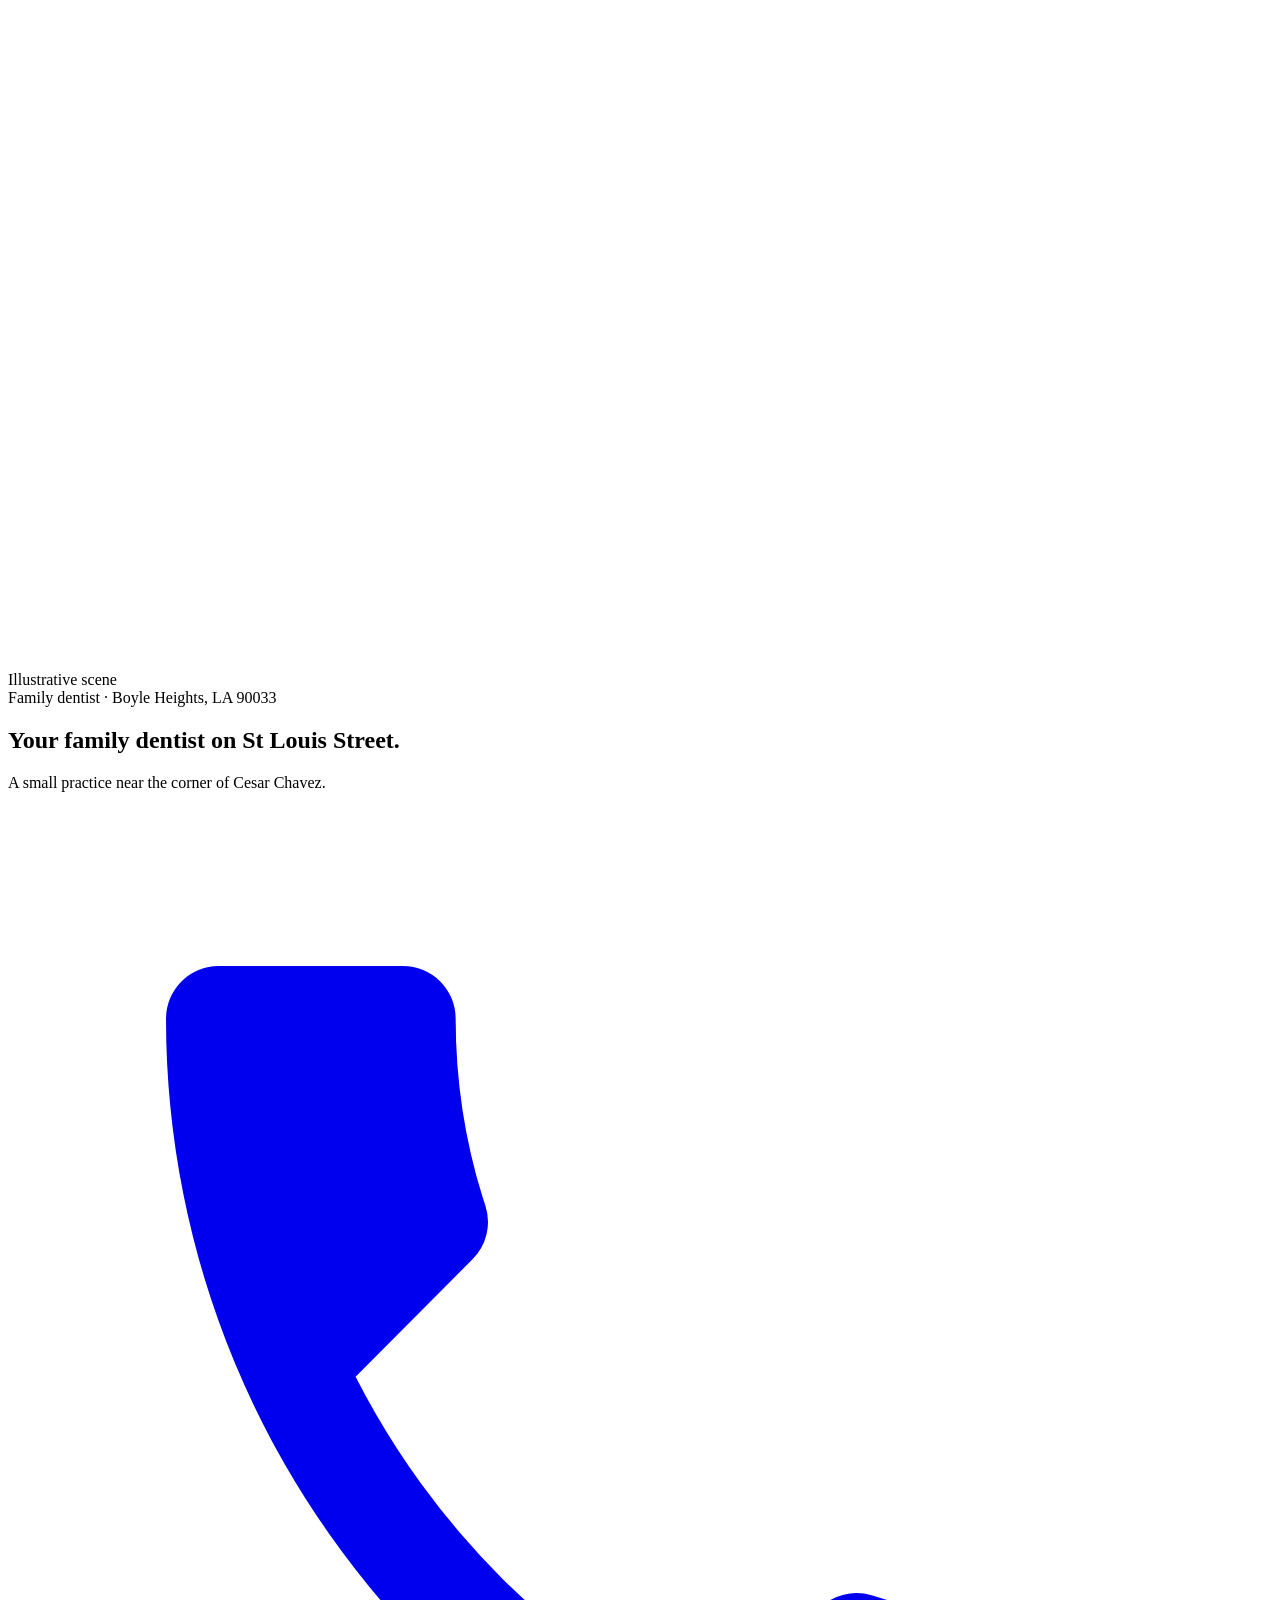
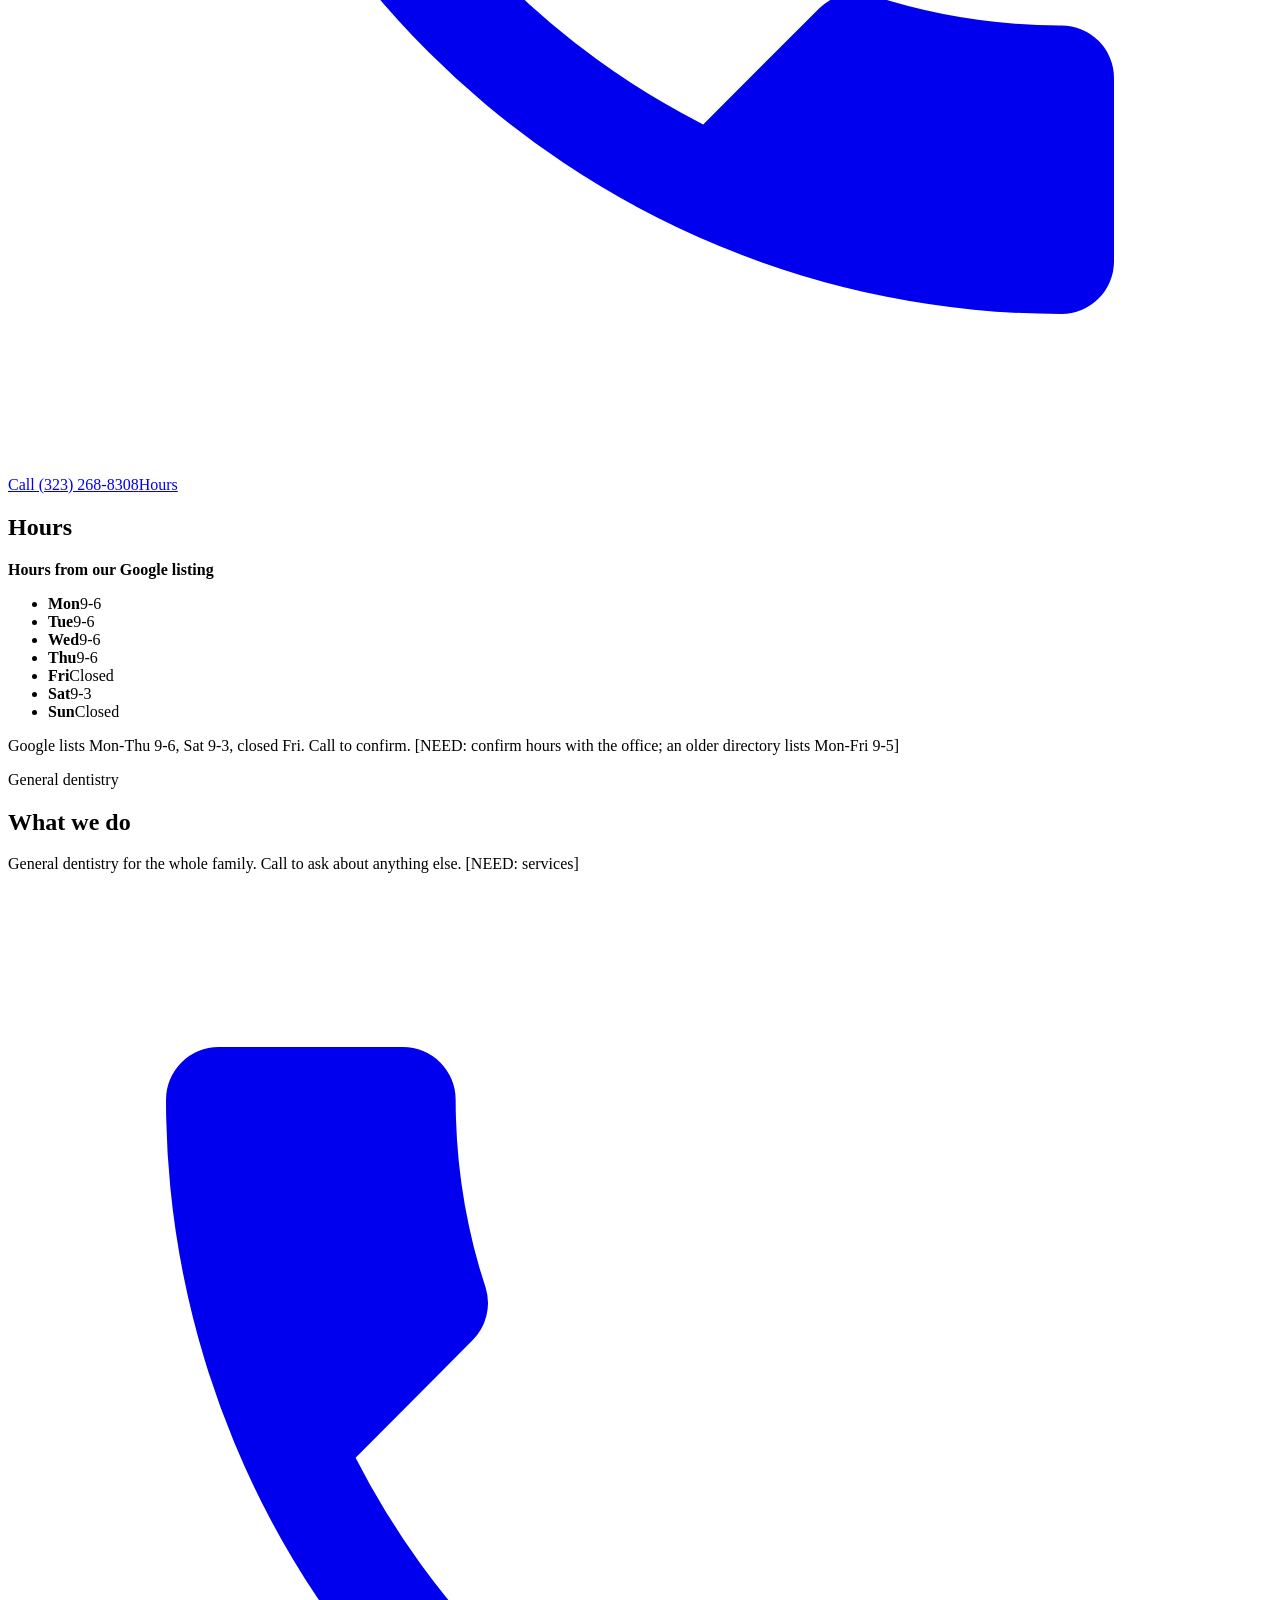
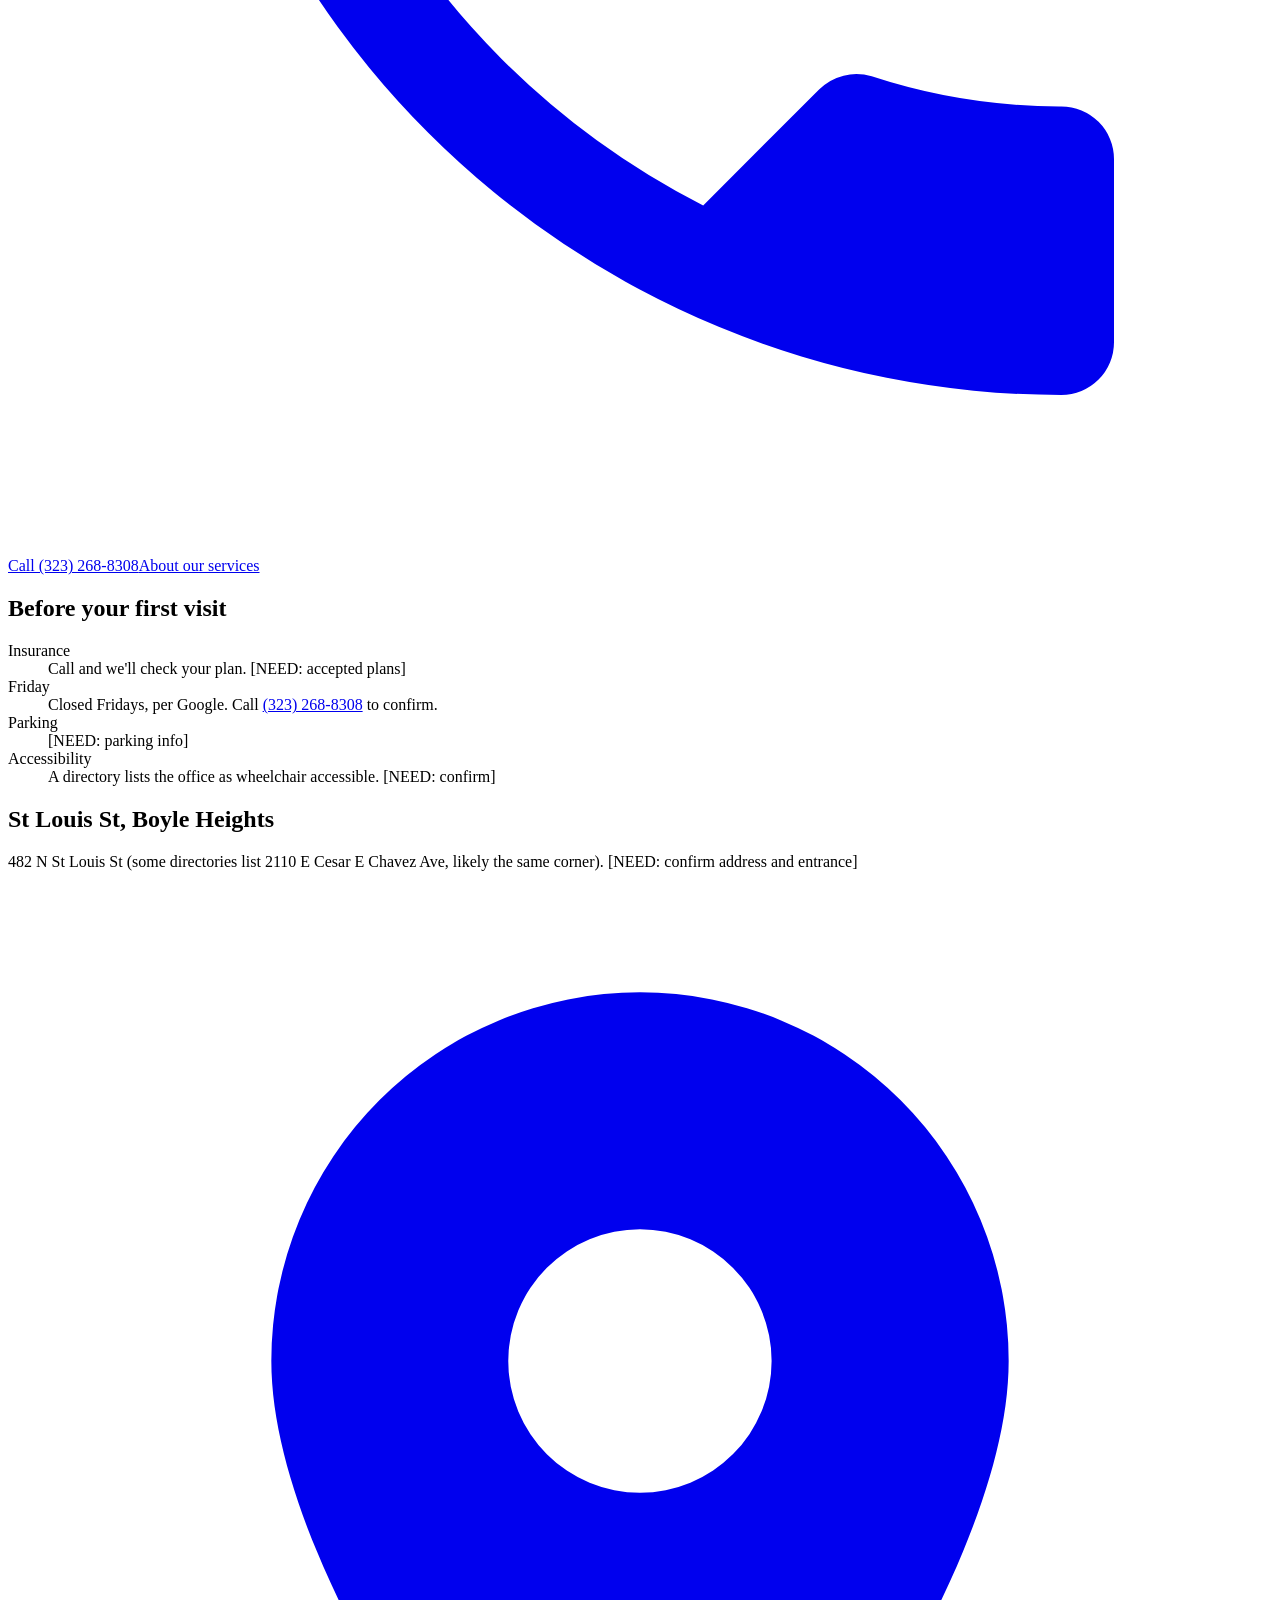
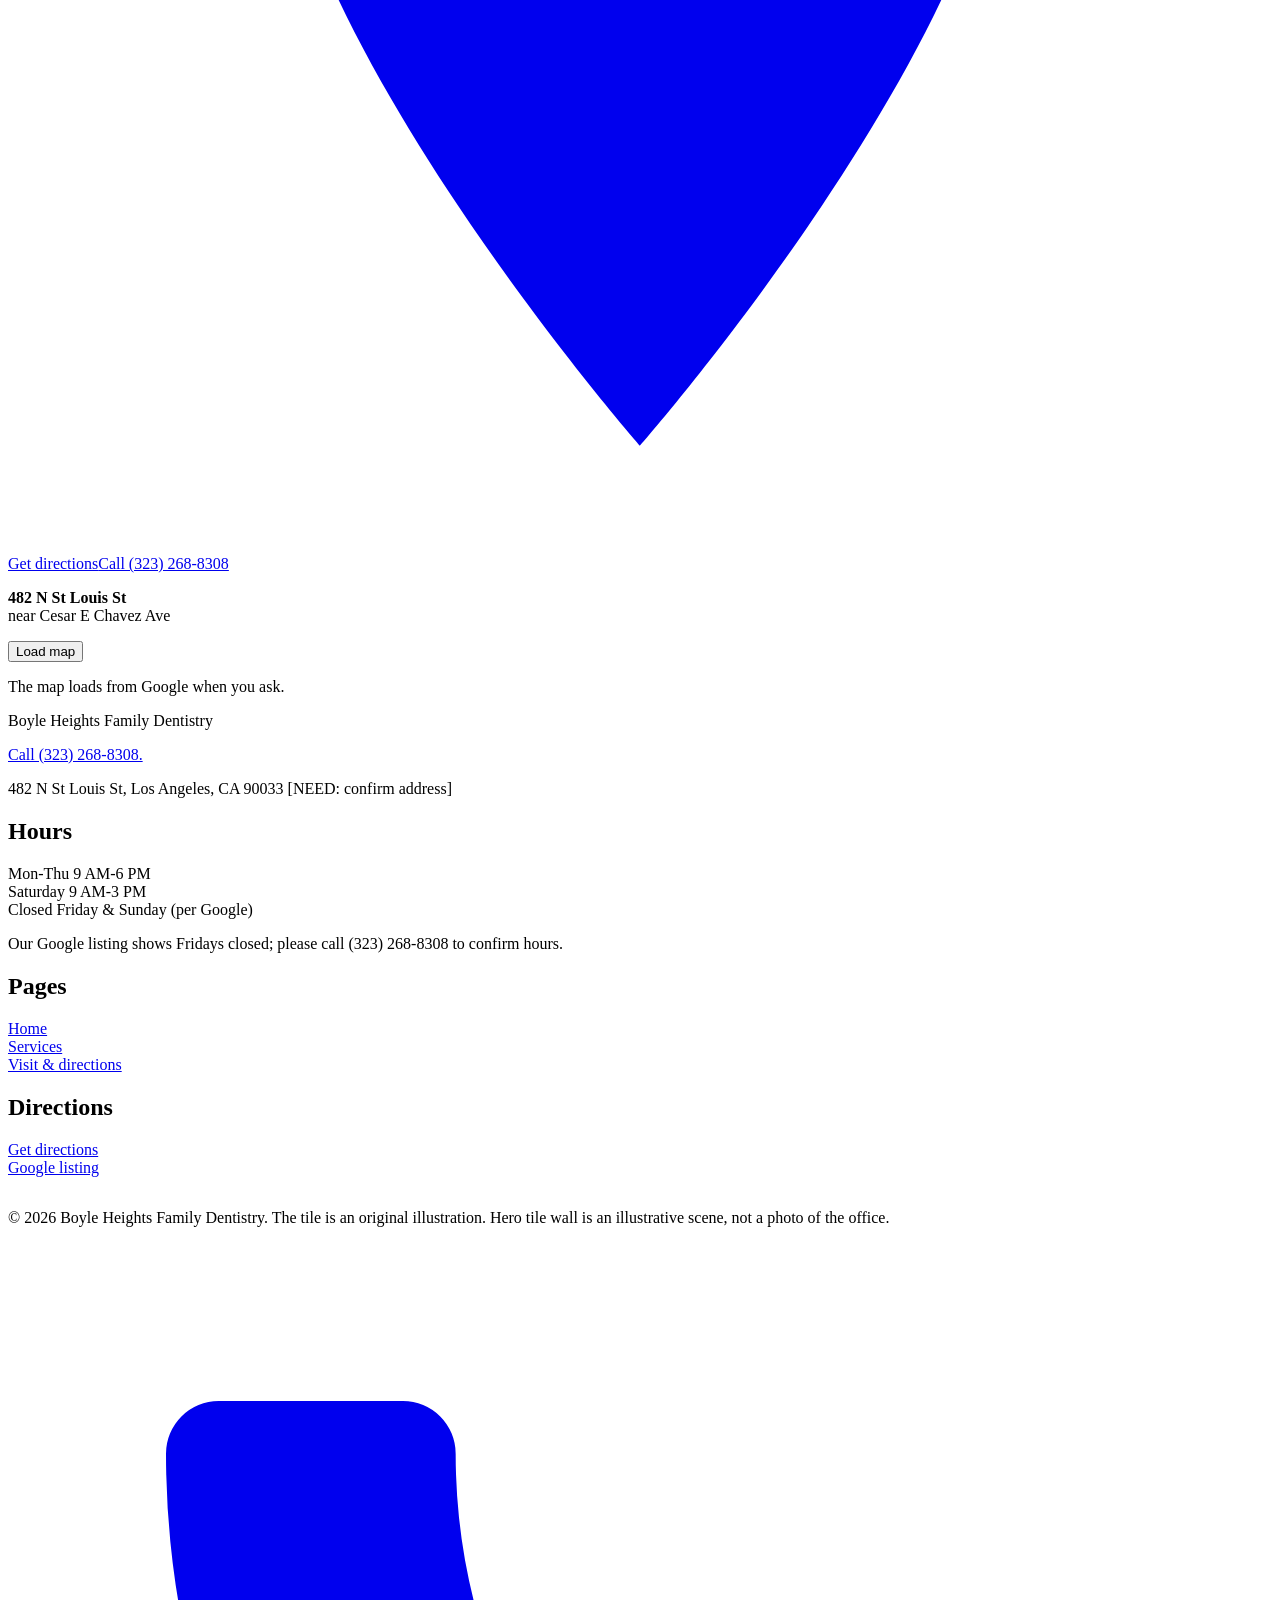
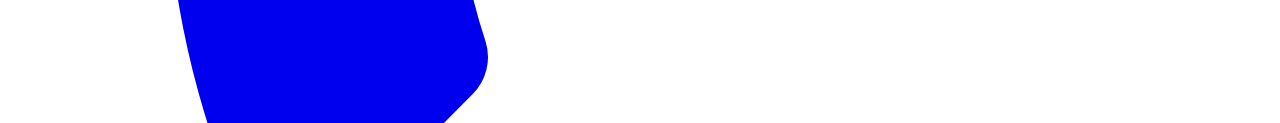
==== commit 5f0f0dfb: "Nav gate: mobile menu (aria), icon Call header, no tile stagger; Rev 4/4.1: labeled glazed-tile hero" ====
--- a/index.html
+++ b/index.html
@@ -3,39 +3,29 @@
 <meta property="og:type" content="website"><meta property="og:site_name" content="Boyle Heights Family Dentistry"><meta property="og:title" content="Boyle Heights Family Dentistry | Family Dentist in Boyle Heights, LA"><meta property="og:description" content="Neighborhood family dentist on St Louis St in Boyle Heights, LA 90033. Call (323) 268-8308 to book."><meta property="og:url" content="https://answerfirstai-ai.github.io/boyle-heights-family-dentistry/"><meta property="og:image" content="https://answerfirstai-ai.github.io/boyle-heights-family-dentistry/img/og.png"><meta property="og:locale" content="en_US"><meta name="twitter:card" content="summary_large_image">
 <meta name="theme-color" content="#2F6B4F"><link rel="icon" href="/boyle-heights-family-dentistry/img/favicon.svg" type="image/svg+xml"><link rel="icon" href="/boyle-heights-family-dentistry/favicon.ico" sizes="32x32"><link rel="apple-touch-icon" href="/boyle-heights-family-dentistry/img/apple-touch-icon.png">
 <link rel="preload" href="/boyle-heights-family-dentistry/fonts/Figtree-400.woff2" as="font" type="font/woff2" crossorigin><link rel="preload" href="/boyle-heights-family-dentistry/fonts/YoungSerif-400.woff2" as="font" type="font/woff2" crossorigin>
-<link rel="stylesheet" href="/boyle-heights-family-dentistry/css/site.css"><script type="application/ld+json">{"@context": "https://schema.org", "@type": "Dentist", "@id": "https://answerfirstai-ai.github.io/boyle-heights-family-dentistry/#practice", "name": "Boyle Heights Family Dentistry", "url": "https://answerfirstai-ai.github.io/boyle-heights-family-dentistry/", "telephone": "+1-323-268-8308", "image": "https://answerfirstai-ai.github.io/boyle-heights-family-dentistry/img/og.png", "logo": "https://answerfirstai-ai.github.io/boyle-heights-family-dentistry/img/apple-touch-icon.png", "address": {"@type": "PostalAddress", "streetAddress": "482 N St Louis St", "addressLocality": "Los Angeles", "addressRegion": "CA", "postalCode": "90033", "addressCountry": "US"}, "areaServed": ["Boyle Heights", "East Los Angeles", "Lincoln Heights"], "hasMap": "https://www.google.com/maps?ftid=0x80c2c60928d2bdad:0x53dfda274f12f146", "openingHoursSpecification": [{"@type": "OpeningHoursSpecification", "dayOfWeek": ["Monday", "Tuesday", "Wednesday", "Thursday"], "opens": "09:00", "closes": "18:00"}, {"@type": "OpeningHoursSpecification", "dayOfWeek": "Saturday", "opens": "09:00", "closes": "15:00"}]}</script></head><body>
+<link rel="preload" as="image" type="image/avif" imagesrcset="/boyle-heights-family-dentistry/img/hero-1440.avif 1440w, /boyle-heights-family-dentistry/img/hero-2880.avif 2880w" imagesizes="100vw" media="(min-width:701px)" fetchpriority="high"><link rel="preload" as="image" type="image/avif" imagesrcset="/boyle-heights-family-dentistry/img/hero-m-800.avif 800w, /boyle-heights-family-dentistry/img/hero-m-1600.avif 1600w" imagesizes="100vw" media="(max-width:700px)" fetchpriority="high"><link rel="stylesheet" href="/boyle-heights-family-dentistry/css/site.css"><script type="application/ld+json">{"@context": "https://schema.org", "@type": "Dentist", "@id": "https://answerfirstai-ai.github.io/boyle-heights-family-dentistry/#practice", "name": "Boyle Heights Family Dentistry", "url": "https://answerfirstai-ai.github.io/boyle-heights-family-dentistry/", "telephone": "+1-323-268-8308", "image": "https://answerfirstai-ai.github.io/boyle-heights-family-dentistry/img/og.png", "logo": "https://answerfirstai-ai.github.io/boyle-heights-family-dentistry/img/apple-touch-icon.png", "address": {"@type": "PostalAddress", "streetAddress": "482 N St Louis St", "addressLocality": "Los Angeles", "addressRegion": "CA", "postalCode": "90033", "addressCountry": "US"}, "areaServed": ["Boyle Heights", "East Los Angeles", "Lincoln Heights"], "hasMap": "https://www.google.com/maps?ftid=0x80c2c60928d2bdad:0x53dfda274f12f146", "openingHoursSpecification": [{"@type": "OpeningHoursSpecification", "dayOfWeek": ["Monday", "Tuesday", "Wednesday", "Thursday"], "opens": "09:00", "closes": "18:00"}, {"@type": "OpeningHoursSpecification", "dayOfWeek": "Saturday", "opens": "09:00", "closes": "15:00"}]}</script></head><body>
 <a class="skip" href="#main">Skip to content</a>
 <header class="site"><div class="hdr"><a class="mark" href="/boyle-heights-family-dentistry/"><img src="/boyle-heights-family-dentistry/img/favicon.svg" width="34" height="34" alt=""><span>Boyle Heights<br>Family Dentistry</span></a>
-<nav class="main" aria-label="Main"><ul><li><a href="/boyle-heights-family-dentistry/" aria-current=page>Home</a></li><li><a href="/boyle-heights-family-dentistry/services/">Services</a></li><li><a href="/boyle-heights-family-dentistry/visit/">Visit</a></li></ul></nav><a class="btn" href="tel:+13232688308"><svg viewBox="0 0 24 24" aria-hidden="true" fill="currentColor"><path d="M6.6 10.8a15.1 15.1 0 0 0 6.6 6.6l2.2-2.2a1 1 0 0 1 1-.25 11.4 11.4 0 0 0 3.6.57 1 1 0 0 1 1 1V20a1 1 0 0 1-1 1A17 17 0 0 1 3 4a1 1 0 0 1 1-1h3.5a1 1 0 0 1 1 1c0 1.25.2 2.45.57 3.57a1 1 0 0 1-.25 1z"/></svg><span><span class="l">Call </span>(323) 268-8308</span></a></div><div class="band" aria-hidden="true"></div></header>
-<main id="main"><section class="hero"><div class="tiles"><svg viewBox="0 0 1560 840" aria-hidden="true" focusable="false"><defs><g id="tl"><rect width="120" height="120" fill="#FBFAF7" stroke="#7A4A32" stroke-width="1.5"/>
-<circle cx="60" cy="60" r="18" fill="#A8322D"/><circle cx="60" cy="60" r="7" fill="#FBFAF7"/>
-<g fill="#2F6B4F"><path transform="rotate(0 60 60)" d="M60 40 C50 30 50 14 60 6 C70 14 70 30 60 40Z"/><path transform="rotate(90 60 60)" d="M60 40 C50 30 50 14 60 6 C70 14 70 30 60 40Z"/><path transform="rotate(180 60 60)" d="M60 40 C50 30 50 14 60 6 C70 14 70 30 60 40Z"/><path transform="rotate(270 60 60)" d="M60 40 C50 30 50 14 60 6 C70 14 70 30 60 40Z"/></g><g fill="#E7B7A3"><path transform="rotate(45 60 60)" d="M60 38 C54 30 55 20 60 16 C65 20 66 30 60 38Z"/><path transform="rotate(135 60 60)" d="M60 38 C54 30 55 20 60 16 C65 20 66 30 60 38Z"/><path transform="rotate(225 60 60)" d="M60 38 C54 30 55 20 60 16 C65 20 66 30 60 38Z"/><path transform="rotate(315 60 60)" d="M60 38 C54 30 55 20 60 16 C65 20 66 30 60 38Z"/></g><g fill="none" stroke="#7A4A32" stroke-width="1.5"><circle cx="0" cy="0" r="22"/><circle cx="120" cy="0" r="22"/><circle cx="0" cy="120" r="22"/><circle cx="120" cy="120" r="22"/></g></g></defs><g class="t" data-d="6.71" style="transform-origin:60px 60px"><use href="#tl" x="0" y="0"/></g><g class="t" data-d="5.83" style="transform-origin:180px 60px"><use href="#tl" x="120" y="0"/></g><g class="t" data-d="5.00" style="transform-origin:300px 60px"><use href="#tl" x="240" y="0"/></g><g class="t" data-d="4.24" style="transform-origin:420px 60px"><use href="#tl" x="360" y="0"/></g><g class="t" data-d="3.61" style="transform-origin:540px 60px"><use href="#tl" x="480" y="0"/></g><g class="t" data-d="3.16" style="transform-origin:660px 60px"><use href="#tl" x="600" y="0"/></g><g class="t" data-d="3.00" style="transform-origin:780px 60px"><use href="#tl" x="720" y="0"/></g><g class="t" data-d="3.16" style="transform-origin:900px 60px"><use href="#tl" x="840" y="0"/></g><g class="t" data-d="3.61" style="transform-origin:1020px 60px"><use href="#tl" x="960" y="0"/></g><g class="t" data-d="4.24" style="transform-origin:1140px 60px"><use href="#tl" x="1080" y="0"/></g><g class="t" data-d="5.00" style="transform-origin:1260px 60px"><use href="#tl" x="1200" y="0"/></g><g class="t" data-d="5.83" style="transform-origin:1380px 60px"><use href="#tl" x="1320" y="0"/></g><g class="t" data-d="6.71" style="transform-origin:1500px 60px"><use href="#tl" x="1440" y="0"/></g><g class="t" data-d="6.32" style="transform-origin:60px 180px"><use href="#tl" x="0" y="120"/></g><g class="t" data-d="5.39" style="transform-origin:180px 180px"><use href="#tl" x="120" y="120"/></g><g class="t" data-d="4.47" style="transform-origin:300px 180px"><use href="#tl" x="240" y="120"/></g><g class="t" data-d="3.61" style="transform-origin:420px 180px"><use href="#tl" x="360" y="120"/></g><g class="t" data-d="2.83" style="transform-origin:540px 180px"><use href="#tl" x="480" y="120"/></g><g class="t" data-d="2.24" style="transform-origin:660px 180px"><use href="#tl" x="600" y="120"/></g><g class="t" data-d="2.00" style="transform-origin:780px 180px"><use href="#tl" x="720" y="120"/></g><g class="t" data-d="2.24" style="transform-origin:900px 180px"><use href="#tl" x="840" y="120"/></g><g class="t" data-d="2.83" style="transform-origin:1020px 180px"><use href="#tl" x="960" y="120"/></g><g class="t" data-d="3.61" style="transform-origin:1140px 180px"><use href="#tl" x="1080" y="120"/></g><g class="t" data-d="4.47" style="transform-origin:1260px 180px"><use href="#tl" x="1200" y="120"/></g><g class="t" data-d="5.39" style="transform-origin:1380px 180px"><use href="#tl" x="1320" y="120"/></g><g class="t" data-d="6.32" style="transform-origin:1500px 180px"><use href="#tl" x="1440" y="120"/></g><g class="t" data-d="6.08" style="transform-origin:60px 300px"><use href="#tl" x="0" y="240"/></g><g class="t" data-d="5.10" style="transform-origin:180px 300px"><use href="#tl" x="120" y="240"/></g><g class="t" data-d="4.12" style="transform-origin:300px 300px"><use href="#tl" x="240" y="240"/></g><g class="t" data-d="3.16" style="transform-origin:420px 300px"><use href="#tl" x="360" y="240"/></g><g class="t" data-d="2.24" style="transform-origin:540px 300px"><use href="#tl" x="480" y="240"/></g><g class="t" data-d="1.41" style="transform-origin:660px 300px"><use href="#tl" x="600" y="240"/></g><g class="t" data-d="1.00" style="transform-origin:780px 300px"><use href="#tl" x="720" y="240"/></g><g class="t" data-d="1.41" style="transform-origin:900px 300px"><use href="#tl" x="840" y="240"/></g><g class="t" data-d="2.24" style="transform-origin:1020px 300px"><use href="#tl" x="960" y="240"/></g><g class="t" data-d="3.16" style="transform-origin:1140px 300px"><use href="#tl" x="1080" y="240"/></g><g class="t" data-d="4.12" style="transform-origin:1260px 300px"><use href="#tl" x="1200" y="240"/></g><g class="t" data-d="5.10" style="transform-origin:1380px 300px"><use href="#tl" x="1320" y="240"/></g><g class="t" data-d="6.08" style="transform-origin:1500px 300px"><use href="#tl" x="1440" y="240"/></g><g class="t" data-d="6.00" style="transform-origin:60px 420px"><use href="#tl" x="0" y="360"/></g><g class="t" data-d="5.00" style="transform-origin:180px 420px"><use href="#tl" x="120" y="360"/></g><g class="t" data-d="4.00" style="transform-origin:300px 420px"><use href="#tl" x="240" y="360"/></g><g class="t" data-d="3.00" style="transform-origin:420px 420px"><use href="#tl" x="360" y="360"/></g><g class="t" data-d="2.00" style="transform-origin:540px 420px"><use href="#tl" x="480" y="360"/></g><g class="t" data-d="1.00" style="transform-origin:660px 420px"><use href="#tl" x="600" y="360"/></g><g class="t" data-d="0.00" style="transform-origin:780px 420px"><use href="#tl" x="720" y="360"/></g><g class="t" data-d="1.00" style="transform-origin:900px 420px"><use href="#tl" x="840" y="360"/></g><g class="t" data-d="2.00" style="transform-origin:1020px 420px"><use href="#tl" x="960" y="360"/></g><g class="t" data-d="3.00" style="transform-origin:1140px 420px"><use href="#tl" x="1080" y="360"/></g><g class="t" data-d="4.00" style="transform-origin:1260px 420px"><use href="#tl" x="1200" y="360"/></g><g class="t" data-d="5.00" style="transform-origin:1380px 420px"><use href="#tl" x="1320" y="360"/></g><g class="t" data-d="6.00" style="transform-origin:1500px 420px"><use href="#tl" x="1440" y="360"/></g><g class="t" data-d="6.08" style="transform-origin:60px 540px"><use href="#tl" x="0" y="480"/></g><g class="t" data-d="5.10" style="transform-origin:180px 540px"><use href="#tl" x="120" y="480"/></g><g class="t" data-d="4.12" style="transform-origin:300px 540px"><use href="#tl" x="240" y="480"/></g><g class="t" data-d="3.16" style="transform-origin:420px 540px"><use href="#tl" x="360" y="480"/></g><g class="t" data-d="2.24" style="transform-origin:540px 540px"><use href="#tl" x="480" y="480"/></g><g class="t" data-d="1.41" style="transform-origin:660px 540px"><use href="#tl" x="600" y="480"/></g><g class="t" data-d="1.00" style="transform-origin:780px 540px"><use href="#tl" x="720" y="480"/></g><g class="t" data-d="1.41" style="transform-origin:900px 540px"><use href="#tl" x="840" y="480"/></g><g class="t" data-d="2.24" style="transform-origin:1020px 540px"><use href="#tl" x="960" y="480"/></g><g class="t" data-d="3.16" style="transform-origin:1140px 540px"><use href="#tl" x="1080" y="480"/></g><g class="t" data-d="4.12" style="transform-origin:1260px 540px"><use href="#tl" x="1200" y="480"/></g><g class="t" data-d="5.10" style="transform-origin:1380px 540px"><use href="#tl" x="1320" y="480"/></g><g class="t" data-d="6.08" style="transform-origin:1500px 540px"><use href="#tl" x="1440" y="480"/></g><g class="t" data-d="6.32" style="transform-origin:60px 660px"><use href="#tl" x="0" y="600"/></g><g class="t" data-d="5.39" style="transform-origin:180px 660px"><use href="#tl" x="120" y="600"/></g><g class="t" data-d="4.47" style="transform-origin:300px 660px"><use href="#tl" x="240" y="600"/></g><g class="t" data-d="3.61" style="transform-origin:420px 660px"><use href="#tl" x="360" y="600"/></g><g class="t" data-d="2.83" style="transform-origin:540px 660px"><use href="#tl" x="480" y="600"/></g><g class="t" data-d="2.24" style="transform-origin:660px 660px"><use href="#tl" x="600" y="600"/></g><g class="t" data-d="2.00" style="transform-origin:780px 660px"><use href="#tl" x="720" y="600"/></g><g class="t" data-d="2.24" style="transform-origin:900px 660px"><use href="#tl" x="840" y="600"/></g><g class="t" data-d="2.83" style="transform-origin:1020px 660px"><use href="#tl" x="960" y="600"/></g><g class="t" data-d="3.61" style="transform-origin:1140px 660px"><use href="#tl" x="1080" y="600"/></g><g class="t" data-d="4.47" style="transform-origin:1260px 660px"><use href="#tl" x="1200" y="600"/></g><g class="t" data-d="5.39" style="transform-origin:1380px 660px"><use href="#tl" x="1320" y="600"/></g><g class="t" data-d="6.32" style="transform-origin:1500px 660px"><use href="#tl" x="1440" y="600"/></g><g class="t" data-d="6.71" style="transform-origin:60px 780px"><use href="#tl" x="0" y="720"/></g><g class="t" data-d="5.83" style="transform-origin:180px 780px"><use href="#tl" x="120" y="720"/></g><g class="t" data-d="5.00" style="transform-origin:300px 780px"><use href="#tl" x="240" y="720"/></g><g class="t" data-d="4.24" style="transform-origin:420px 780px"><use href="#tl" x="360" y="720"/></g><g class="t" data-d="3.61" style="transform-origin:540px 780px"><use href="#tl" x="480" y="720"/></g><g class="t" data-d="3.16" style="transform-origin:660px 780px"><use href="#tl" x="600" y="720"/></g><g class="t" data-d="3.00" style="transform-origin:780px 780px"><use href="#tl" x="720" y="720"/></g><g class="t" data-d="3.16" style="transform-origin:900px 780px"><use href="#tl" x="840" y="720"/></g><g class="t" data-d="3.61" style="transform-origin:1020px 780px"><use href="#tl" x="960" y="720"/></g><g class="t" data-d="4.24" style="transform-origin:1140px 780px"><use href="#tl" x="1080" y="720"/></g><g class="t" data-d="5.00" style="transform-origin:1260px 780px"><use href="#tl" x="1200" y="720"/></g><g class="t" data-d="5.83" style="transform-origin:1380px 780px"><use href="#tl" x="1320" y="720"/></g><g class="t" data-d="6.71" style="transform-origin:1500px 780px"><use href="#tl" x="1440" y="720"/></g></svg></div><span class="eyebrow">Family dentist · Boyle Heights, LA 90033</span>
-<h1>Your family dentist on St Louis Street.</h1><p class="sub">A small practice for the whole family, near the corner of Cesar Chavez. <span class="need">[NEED: confirm corner/entrance]</span></p><div><a class="btn big" href="tel:+13232688308"><svg viewBox="0 0 24 24" aria-hidden="true" fill="currentColor"><path d="M6.6 10.8a15.1 15.1 0 0 0 6.6 6.6l2.2-2.2a1 1 0 0 1 1-.25 11.4 11.4 0 0 0 3.6.57 1 1 0 0 1 1 1V20a1 1 0 0 1-1 1A17 17 0 0 1 3 4a1 1 0 0 1 1-1h3.5a1 1 0 0 1 1 1c0 1.25.2 2.45.57 3.57a1 1 0 0 1-.25 1z"/></svg><span>Call (323) 268-8308</span></a></div><ul class="trust"><li>Mon–Thu 9–6 · Sat 9–3 <span class="need">[NEED: confirm hours]</span></li><li>Wheelchair accessible <span class="need">[NEED: confirm, directory-sourced]</span></li><li><a href="https://www.google.com/maps?ftid=0x80c2c60928d2bdad:0x53dfda274f12f146" rel="noopener">See our reviews on Google</a></li></ul></section>
-<section><div class="wrap split"><div><h2>When we're open</h2><p class="status" aria-live="polite"><i></i><b>Hours from our Google listing</b></p><ul class="hours"><li data-day="1"><span>Monday</span><span>9 AM – 6 PM</span></li><li data-day="2"><span>Tuesday</span><span>9 AM – 6 PM</span></li><li data-day="3"><span>Wednesday</span><span>9 AM – 6 PM</span></li><li data-day="4"><span>Thursday</span><span>9 AM – 6 PM</span></li><li data-day="5" class=closed><span>Friday</span><span>Closed</span></li><li data-day="6"><span>Saturday</span><span>9 AM – 3 PM</span></li><li data-day="0" class=closed><span>Sunday</span><span>Closed</span></li></ul><p class="small">Hours from our Google listing (Friday shown closed); please call (323) 268-8308 to confirm. <span class="need">[NEED: confirm hours with the office — an older directory lists Mon–Fri 9–5]</span></p><p><strong>Our Google listing shows Fridays closed; please call <a href="tel:+13232688308">(323) 268-8308</a> to confirm.</strong></p><a class="btn" href="tel:+13232688308"><svg viewBox="0 0 24 24" aria-hidden="true" fill="currentColor"><path d="M6.6 10.8a15.1 15.1 0 0 0 6.6 6.6l2.2-2.2a1 1 0 0 1 1-.25 11.4 11.4 0 0 0 3.6.57 1 1 0 0 1 1 1V20a1 1 0 0 1-1 1A17 17 0 0 1 3 4a1 1 0 0 1 1-1h3.5a1 1 0 0 1 1 1c0 1.25.2 2.45.57 3.57a1 1 0 0 1-.25 1z"/></svg><span>Call to book</span></a></div>
-<div class="arch" role="img" aria-label="Office photo placeholder"><span>Office photo (pending)</span></div></div></section>
-<section class="alt"><div class="wrap"><h2>What we do</h2><div class="prose"><p>General dentistry for the family: the checkups and care that keep teeth healthy, from the kids to the grandparents.</p>
-<p>Toothache? Call and we'll find you a time. <span class="need">[NEED: confirm same-day/urgent availability]</span></p>
-<p>Other treatments will be listed here once the office confirms them. <span class="need">[NEED: full services list]</span></p></div>
-<div class="cta-line"><a class="btn" href="tel:+13232688308"><svg viewBox="0 0 24 24" aria-hidden="true" fill="currentColor"><path d="M6.6 10.8a15.1 15.1 0 0 0 6.6 6.6l2.2-2.2a1 1 0 0 1 1-.25 11.4 11.4 0 0 0 3.6.57 1 1 0 0 1 1 1V20a1 1 0 0 1-1 1A17 17 0 0 1 3 4a1 1 0 0 1 1-1h3.5a1 1 0 0 1 1 1c0 1.25.2 2.45.57 3.57a1 1 0 0 1-.25 1z"/></svg><span>Call (323) 268-8308</span></a><a class="btn ghost" href="/boyle-heights-family-dentistry/services/">About our services</a></div></div></section>
-<section><div class="wrap split"><div><h2>Finding us</h2><p><strong>482 N St Louis St, Los Angeles, CA 90033</strong></p><p>On St Louis St, near Cesar E Chavez Ave. Some directories list 2110 E Cesar E Chavez Ave, likely the same corner building. <span class="need">[NEED: confirm entrance]</span></p>
-<div class="cta-line"><a class="btn" href="https://www.google.com/maps/dir/?api=1&amp;destination=482+N+St+Louis+St%2C+Los+Angeles%2C+CA+90033" rel="noopener">Get directions</a><a class="btn ghost" href="tel:+13232688308">Call (323) 268-8308</a></div></div><div class="map"><iframe title="Map to Boyle Heights Family Dentistry" src="https://www.google.com/maps?q=482+N+St+Louis+St,+Los+Angeles,+CA+90033&amp;output=embed" loading="lazy" referrerpolicy="no-referrer-when-downgrade"></iframe></div></div></section>
-<section class="alt"><div class="wrap split"><div><h2>Two ways to reach us</h2><p>Tap one. Call (323) 268-8308, or get directions to 482 N St Louis St, Los Angeles, CA 90033.</p>
-<div class="reach"><a class="btn big" href="tel:+13232688308"><svg viewBox="0 0 24 24" aria-hidden="true" fill="currentColor"><path d="M6.6 10.8a15.1 15.1 0 0 0 6.6 6.6l2.2-2.2a1 1 0 0 1 1-.25 11.4 11.4 0 0 0 3.6.57 1 1 0 0 1 1 1V20a1 1 0 0 1-1 1A17 17 0 0 1 3 4a1 1 0 0 1 1-1h3.5a1 1 0 0 1 1 1c0 1.25.2 2.45.57 3.57a1 1 0 0 1-.25 1z"/></svg><span>Call (323) 268-8308</span></a>
-<a class="btn big ghost" href="https://www.google.com/maps/dir/?api=1&amp;destination=482+N+St+Louis+St%2C+Los+Angeles%2C+CA+90033" rel="noopener"><svg viewBox="0 0 24 24" aria-hidden="true" fill="currentColor"><path d="M12 2a7 7 0 0 1 7 7c0 5-7 13-7 13S5 14 5 9a7 7 0 0 1 7-7zm0 4.5A2.5 2.5 0 1 0 12 11.5 2.5 2.5 0 0 0 12 6.5z"/></svg><span>Get directions</span></a></div>
-</div>
-<div><h2>Questions</h2>
-<details><summary>Do you take my insurance?</summary><p>Call <a href="tel:+13232688308">(323) 268-8308</a> and ask, and we'll check your plan. <span class="need">[NEED: accepted plans]</span></p></details>
-<details><summary>Are you open on Fridays?</summary><p>Our Google listing shows Fridays closed; please call <a href="tel:+13232688308">(323) 268-8308</a> to confirm. <span class="need">[NEED: confirm hours]</span></p></details>
-<details><summary>Where do I park?</summary><p><span class="need">[NEED: parking info]</span></p></details>
-<details><summary>Is the entrance on St Louis St or Cesar Chavez Ave?</summary><p><span class="need">[NEED: confirm entrance]</span></p></details>
-</div></div></section>
-<section><div class="wrap" style="text-align:center"><h2>Call (323) 268-8308.</h2><p style="margin-inline:auto">We'll find a time that works for your family.</p><a class="btn big" href="tel:+13232688308"><svg viewBox="0 0 24 24" aria-hidden="true" fill="currentColor"><path d="M6.6 10.8a15.1 15.1 0 0 0 6.6 6.6l2.2-2.2a1 1 0 0 1 1-.25 11.4 11.4 0 0 0 3.6.57 1 1 0 0 1 1 1V20a1 1 0 0 1-1 1A17 17 0 0 1 3 4a1 1 0 0 1 1-1h3.5a1 1 0 0 1 1 1c0 1.25.2 2.45.57 3.57a1 1 0 0 1-.25 1z"/></svg><span>Call (323) 268-8308</span></a></div></section></main>
+<button class="menu-btn" type="button" aria-expanded="false" aria-controls="mainnav">Menu</button><nav class="main" id="mainnav" aria-label="Main"><ul><li><a href="/boyle-heights-family-dentistry/" aria-current=page>Home</a></li><li><a href="/boyle-heights-family-dentistry/services/">Services</a></li><li><a href="/boyle-heights-family-dentistry/visit/">Visit</a></li></ul></nav><a class="btn hdr-call" href="tel:+13232688308" aria-label="Call (323) 268-8308"><svg viewBox="0 0 24 24" aria-hidden="true" fill="currentColor"><path d="M6.6 10.8a15.1 15.1 0 0 0 6.6 6.6l2.2-2.2a1 1 0 0 1 1-.25 11.4 11.4 0 0 0 3.6.57 1 1 0 0 1 1 1V20a1 1 0 0 1-1 1A17 17 0 0 1 3 4a1 1 0 0 1 1-1h3.5a1 1 0 0 1 1 1c0 1.25.2 2.45.57 3.57a1 1 0 0 1-.25 1z"/></svg><span class="l-full">(323) 268-8308</span><span class="l-short">Call</span></a></div><div class="band" aria-hidden="true"></div></header>
+<main id="main"><section class="hero photo-hero"><picture class="hero-media"><source media="(max-width:700px)" type="image/avif" srcset="/boyle-heights-family-dentistry/img/hero-m-800.avif 800w, /boyle-heights-family-dentistry/img/hero-m-1600.avif 1600w" sizes="100vw"><source media="(max-width:700px)" type="image/webp" srcset="/boyle-heights-family-dentistry/img/hero-m-800.webp 800w, /boyle-heights-family-dentistry/img/hero-m-1600.webp 1600w" sizes="100vw"><source type="image/avif" srcset="/boyle-heights-family-dentistry/img/hero-1440.avif 1440w, /boyle-heights-family-dentistry/img/hero-2880.avif 2880w" sizes="100vw"><source type="image/webp" srcset="/boyle-heights-family-dentistry/img/hero-1440.webp 1440w, /boyle-heights-family-dentistry/img/hero-2880.webp 2880w" sizes="100vw"><img src="/boyle-heights-family-dentistry/img/hero-1440.webp" width="1440" height="810" fetchpriority="high" decoding="async" alt="Illustrative: a wall of hand-glazed tiles in green and rose with an original pattern, set in limewash, in raking afternoon light. Not a photo of the office."></picture><span class="hero-label">Illustrative scene</span><div class="hero-in"><span class="eyebrow">Family dentist · Boyle Heights, LA 90033</span>
+<h1>Your family dentist on St Louis Street.</h1><p class="sub">A small practice near the corner of Cesar Chavez.</p><div class="cta-line"><a class="btn big" href="tel:+13232688308"><svg viewBox="0 0 24 24" aria-hidden="true" fill="currentColor"><path d="M6.6 10.8a15.1 15.1 0 0 0 6.6 6.6l2.2-2.2a1 1 0 0 1 1-.25 11.4 11.4 0 0 0 3.6.57 1 1 0 0 1 1 1V20a1 1 0 0 1-1 1A17 17 0 0 1 3 4a1 1 0 0 1 1-1h3.5a1 1 0 0 1 1 1c0 1.25.2 2.45.57 3.57a1 1 0 0 1-.25 1z"/></svg><span>Call (323) 268-8308</span></a><a class="tlink" href="#hours">Hours</a></div></div></section>
+<section class="grout" id="hours" aria-labelledby="hh"><div class="wrap"><h2 id="hh">Hours</h2><p class="status" aria-live="polite"><i></i><b>Hours from our Google listing</b></p><ul class="hours tilerow" role="list"><li data-day="1" class="ht"><b>Mon</b><span>9-6</span></li><li data-day="2" class="ht"><b>Tue</b><span>9-6</span></li><li data-day="3" class="ht"><b>Wed</b><span>9-6</span></li><li data-day="4" class="ht"><b>Thu</b><span>9-6</span></li><li data-day="5" class="ht closed"><b>Fri</b><span>Closed</span></li><li data-day="6" class="ht"><b>Sat</b><span>9-3</span></li><li data-day="0" class="ht closed"><b>Sun</b><span>Closed</span></li></ul><p>Google lists Mon-Thu 9-6, Sat 9-3, closed Fri. Call to confirm. <span class="need">[NEED: confirm hours with the office; an older directory lists Mon-Fri 9-5]</span></p></div></section>
 <div class="band" aria-hidden="true"></div>
-<footer class="site"><div class="wrap cols">
-<div><h2>Boyle Heights Family Dentistry</h2><p>482 N St Louis St, Los Angeles, CA 90033<br><a href="tel:+13232688308">(323) 268-8308</a></p><p><a href="https://www.google.com/maps/dir/?api=1&amp;destination=482+N+St+Louis+St%2C+Los+Angeles%2C+CA+90033" rel="noopener">Get directions</a> · <a href="https://www.google.com/maps?ftid=0x80c2c60928d2bdad:0x53dfda274f12f146" rel="noopener">Google listing</a></p></div>
-<div><h2>Hours</h2><p>Mon–Thu 9 AM–6 PM<br>Saturday 9 AM–3 PM<br>Closed Friday &amp; Sunday (per Google)</p><p class="small fn">Our Google listing shows Fridays closed; please call (323) 268-8308 to confirm hours.</p></div>
+<section class="green-wall" aria-labelledby="wd"><div class="wrap wd-grid"><div class="feature-tile"><span>General dentistry</span></div><div><h2 id="wd">What we do</h2><p>General dentistry for the whole family. Call to ask about anything else. <span class="need">[NEED: services]</span></p><div class="cta-line"><a class="btn light" href="tel:+13232688308"><svg viewBox="0 0 24 24" aria-hidden="true" fill="currentColor"><path d="M6.6 10.8a15.1 15.1 0 0 0 6.6 6.6l2.2-2.2a1 1 0 0 1 1-.25 11.4 11.4 0 0 0 3.6.57 1 1 0 0 1 1 1V20a1 1 0 0 1-1 1A17 17 0 0 1 3 4a1 1 0 0 1 1-1h3.5a1 1 0 0 1 1 1c0 1.25.2 2.45.57 3.57a1 1 0 0 1-.25 1z"/></svg><span>Call (323) 268-8308</span></a><a class="tlink light" href="/boyle-heights-family-dentistry/services/">About our services</a></div></div></div></section>
+<div class="band" aria-hidden="true"></div>
+<section class="grout" aria-labelledby="bf"><div class="wrap"><h2 id="bf">Before your first visit</h2>
+<dl class="rows"><div><dt>Insurance</dt><dd>Call and we'll check your plan. <span class="need">[NEED: accepted plans]</span></dd></div><div><dt>Friday</dt><dd>Closed Fridays, per Google. Call <a href="tel:+13232688308">(323) 268-8308</a> to confirm.</dd></div><div><dt>Parking</dt><dd><span class="need">[NEED: parking info]</span></dd></div><div><dt>Accessibility</dt><dd>A directory lists the office as wheelchair accessible. <span class="need">[NEED: confirm]</span></dd></div></dl></div></section>
+<section class="grout limewash" aria-labelledby="vs"><div class="wrap split"><div><h2 id="vs">St Louis St, Boyle Heights</h2><p>482 N St Louis St (some directories list 2110 E Cesar E Chavez Ave, likely the same corner). <span class="need">[NEED: confirm address and entrance]</span></p>
+<div class="cta-line"><a class="btn" href="https://www.google.com/maps/dir/?api=1&amp;destination=482+N+St+Louis+St%2C+Los+Angeles%2C+CA+90033" rel="noopener"><svg viewBox="0 0 24 24" aria-hidden="true" fill="currentColor"><path d="M12 2a7 7 0 0 1 7 7c0 5-7 13-7 13S5 14 5 9a7 7 0 0 1 7-7zm0 4.5A2.5 2.5 0 1 0 12 11.5 2.5 2.5 0 0 0 12 6.5z"/></svg><span>Get directions</span></a><a class="btn ghost" href="tel:+13232688308">Call (323) 268-8308</a></div></div>
+<div class="tile-frame"><div class="map-ph" data-map="https://www.google.com/maps?q=482+N+St+Louis+St,+Los+Angeles,+CA+90033&amp;output=embed"><p><b>482 N St Louis St</b><br>near Cesar E Chavez Ave</p><button class="btn ghost" type="button" data-load-map>Load map</button><p class="small">The map loads from Google when you ask.</p></div></div></div></section></main>
+<div class="band" aria-hidden="true"></div>
+<footer class="site plaque-band"><div class="wrap">
+<div class="plaque"><p class="pl-name">Boyle Heights Family Dentistry</p><p class="pl-call"><a href="tel:+13232688308">Call (323) 268-8308.</a></p><p class="pl-addr">482 N St Louis St, Los Angeles, CA 90033 <span class="need">[NEED: confirm address]</span></p></div>
+<div class="cols">
+<div><h2>Hours</h2><p>Mon-Thu 9 AM-6 PM<br>Saturday 9 AM-3 PM<br>Closed Friday &amp; Sunday (per Google)</p><p class="small fn">Our Google listing shows Fridays closed; please call (323) 268-8308 to confirm hours.</p></div>
 <div><h2>Pages</h2><p><a href="/boyle-heights-family-dentistry/">Home</a><br><a href="/boyle-heights-family-dentistry/services/">Services</a><br><a href="/boyle-heights-family-dentistry/visit/">Visit &amp; directions</a></p></div>
-</div><p class="wrap small fn" style="margin-top:2rem">© 2026 Boyle Heights Family Dentistry. Tile artwork is an original illustration, not a photo of the office.</p></footer>
-<a class="btn big sticky-call" href="tel:+13232688308"><svg viewBox="0 0 24 24" aria-hidden="true" fill="currentColor"><path d="M6.6 10.8a15.1 15.1 0 0 0 6.6 6.6l2.2-2.2a1 1 0 0 1 1-.25 11.4 11.4 0 0 0 3.6.57 1 1 0 0 1 1 1V20a1 1 0 0 1-1 1A17 17 0 0 1 3 4a1 1 0 0 1 1-1h3.5a1 1 0 0 1 1 1c0 1.25.2 2.45.57 3.57a1 1 0 0 1-.25 1z"/></svg><span>Call (323) 268-8308</span></a>
+<div><h2>Directions</h2><p><a href="https://www.google.com/maps/dir/?api=1&amp;destination=482+N+St+Louis+St%2C+Los+Angeles%2C+CA+90033" rel="noopener">Get directions</a><br><a href="https://www.google.com/maps?ftid=0x80c2c60928d2bdad:0x53dfda274f12f146" rel="noopener">Google listing</a></p></div>
+</div><p class="small fn" style="margin-top:2rem">© 2026 Boyle Heights Family Dentistry. The tile is an original illustration. Hero tile wall is an illustrative scene, not a photo of the office.</p></div></footer>
+<div class="sticky-call"><a class="btn big" href="tel:+13232688308"><svg viewBox="0 0 24 24" aria-hidden="true" fill="currentColor"><path d="M6.6 10.8a15.1 15.1 0 0 0 6.6 6.6l2.2-2.2a1 1 0 0 1 1-.25 11.4 11.4 0 0 0 3.6.57 1 1 0 0 1 1 1V20a1 1 0 0 1-1 1A17 17 0 0 1 3 4a1 1 0 0 1 1-1h3.5a1 1 0 0 1 1 1c0 1.25.2 2.45.57 3.57a1 1 0 0 1-.25 1z"/></svg><span>Call (323) 268-8308</span></a></div>
 <script src="/boyle-heights-family-dentistry/js/gsap.min.js" defer></script><script src="/boyle-heights-family-dentistry/js/ScrollTrigger.min.js" defer></script><script src="/boyle-heights-family-dentistry/js/site.js" defer></script>
 </body></html>
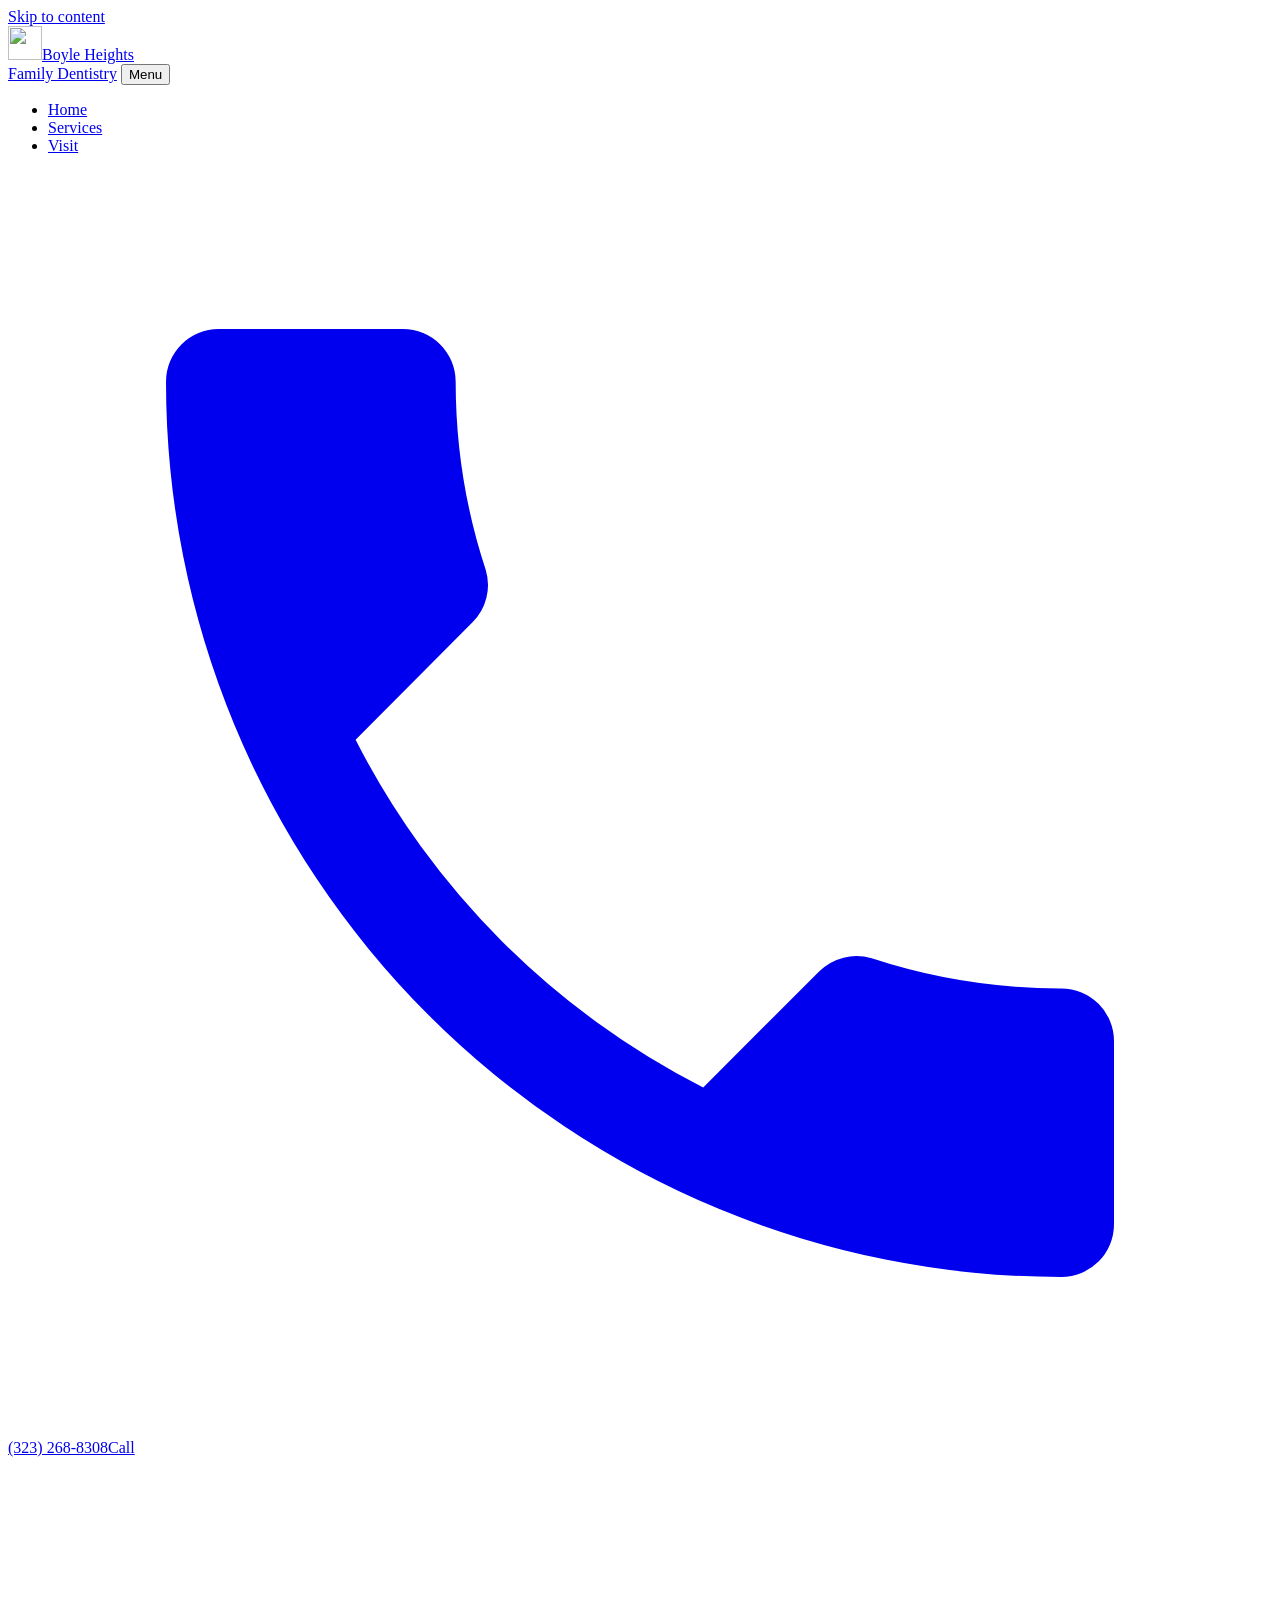
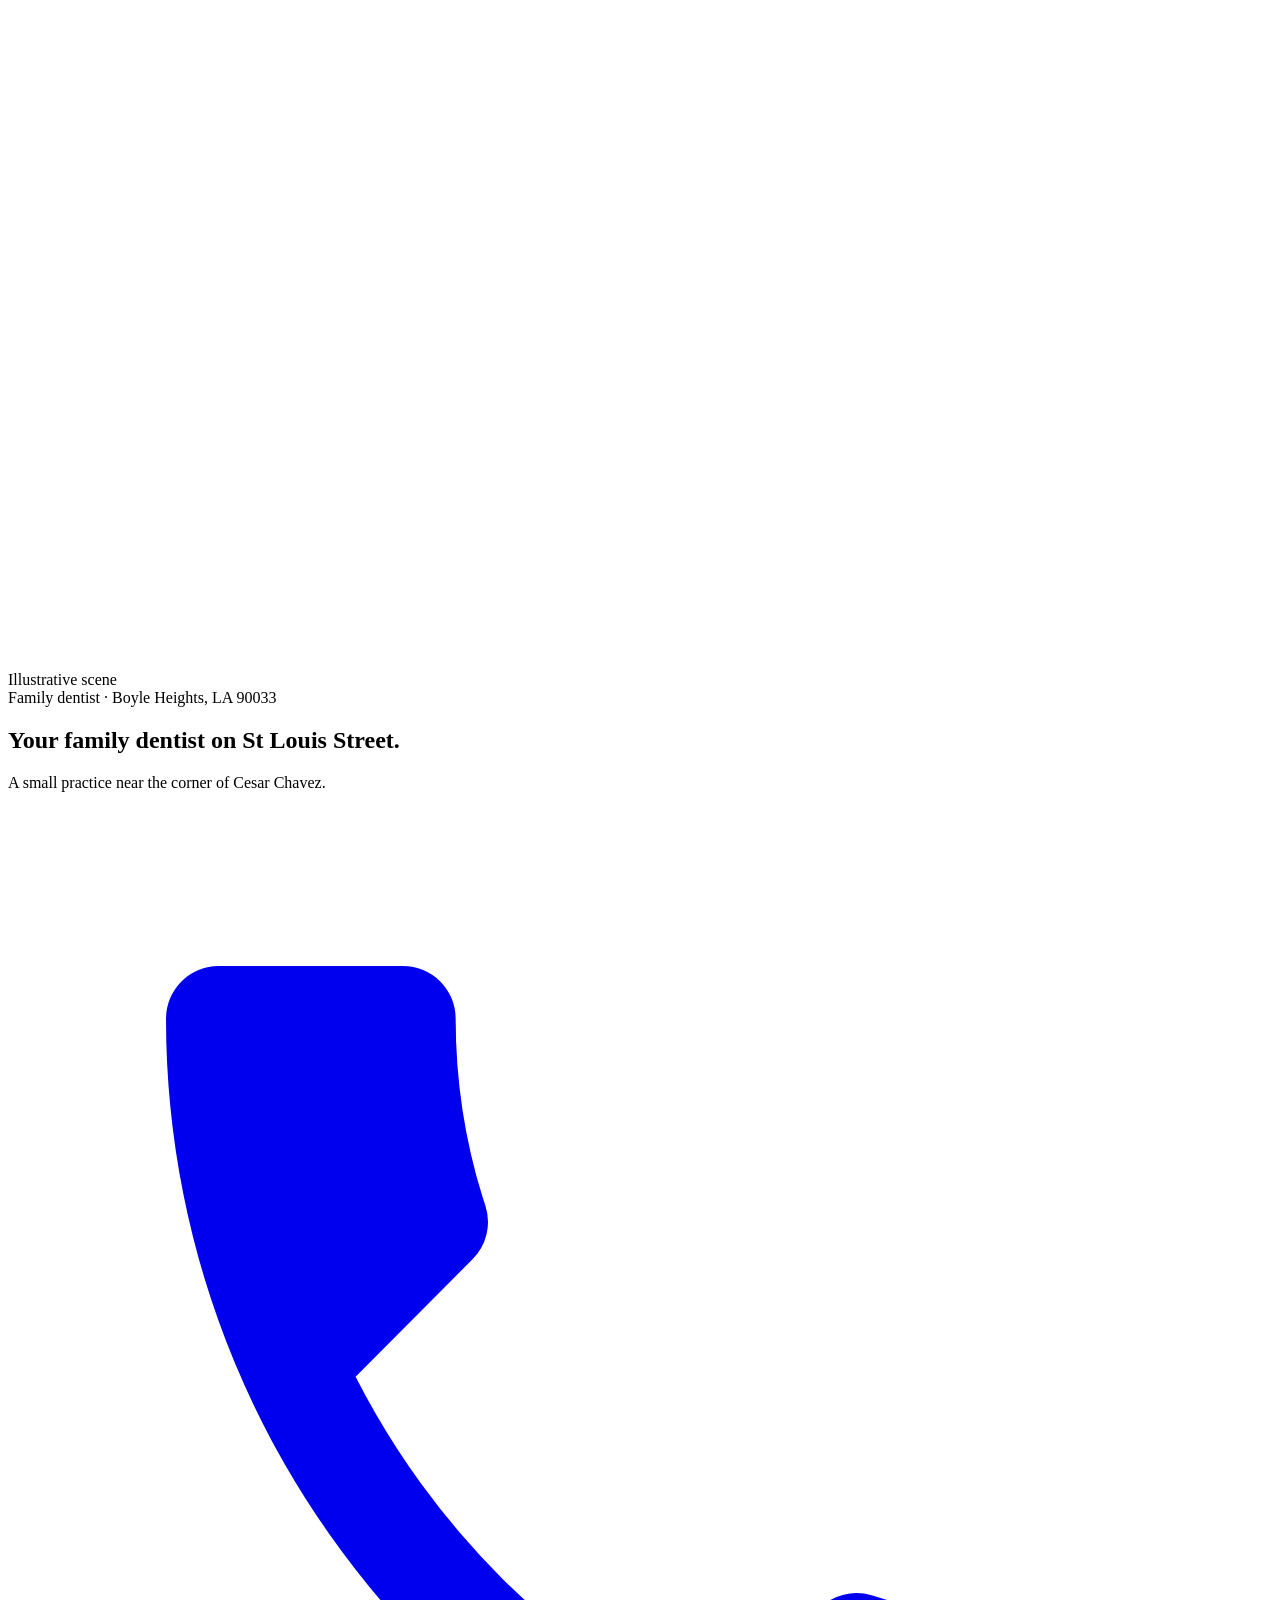
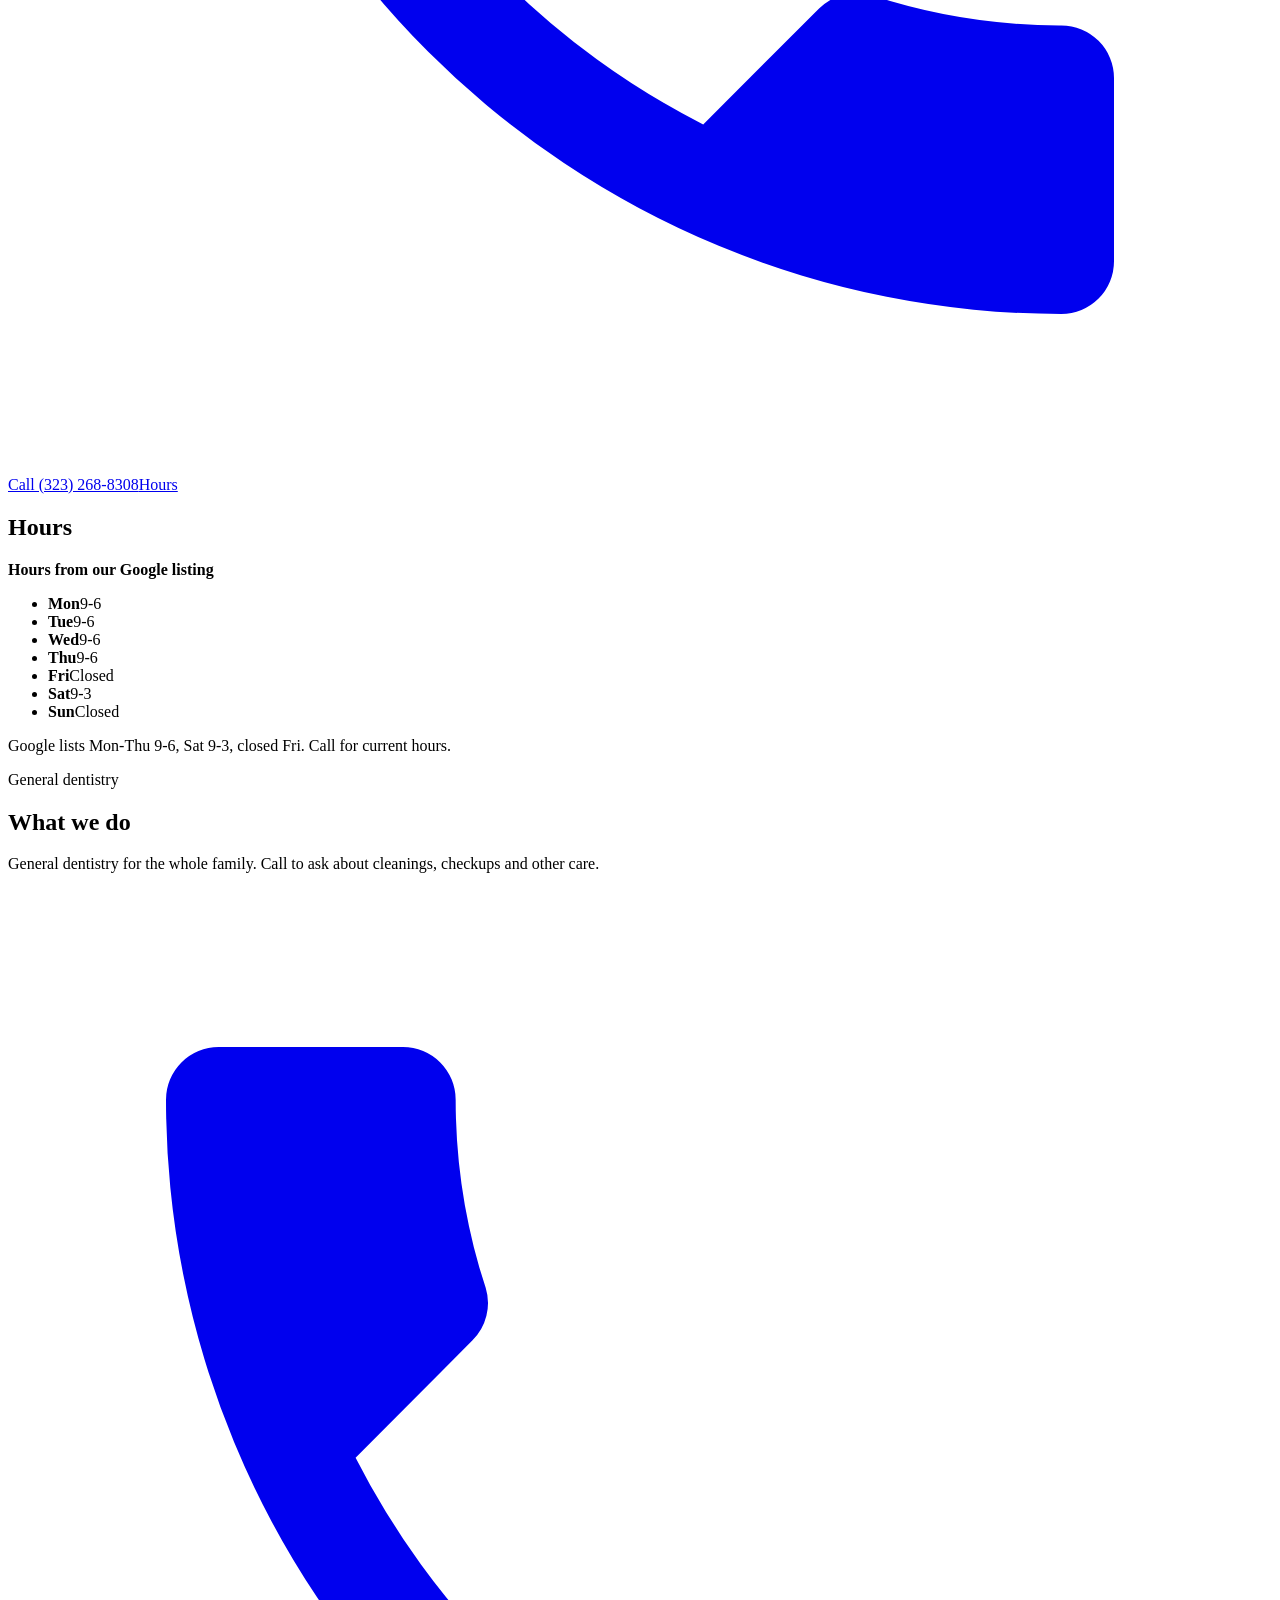
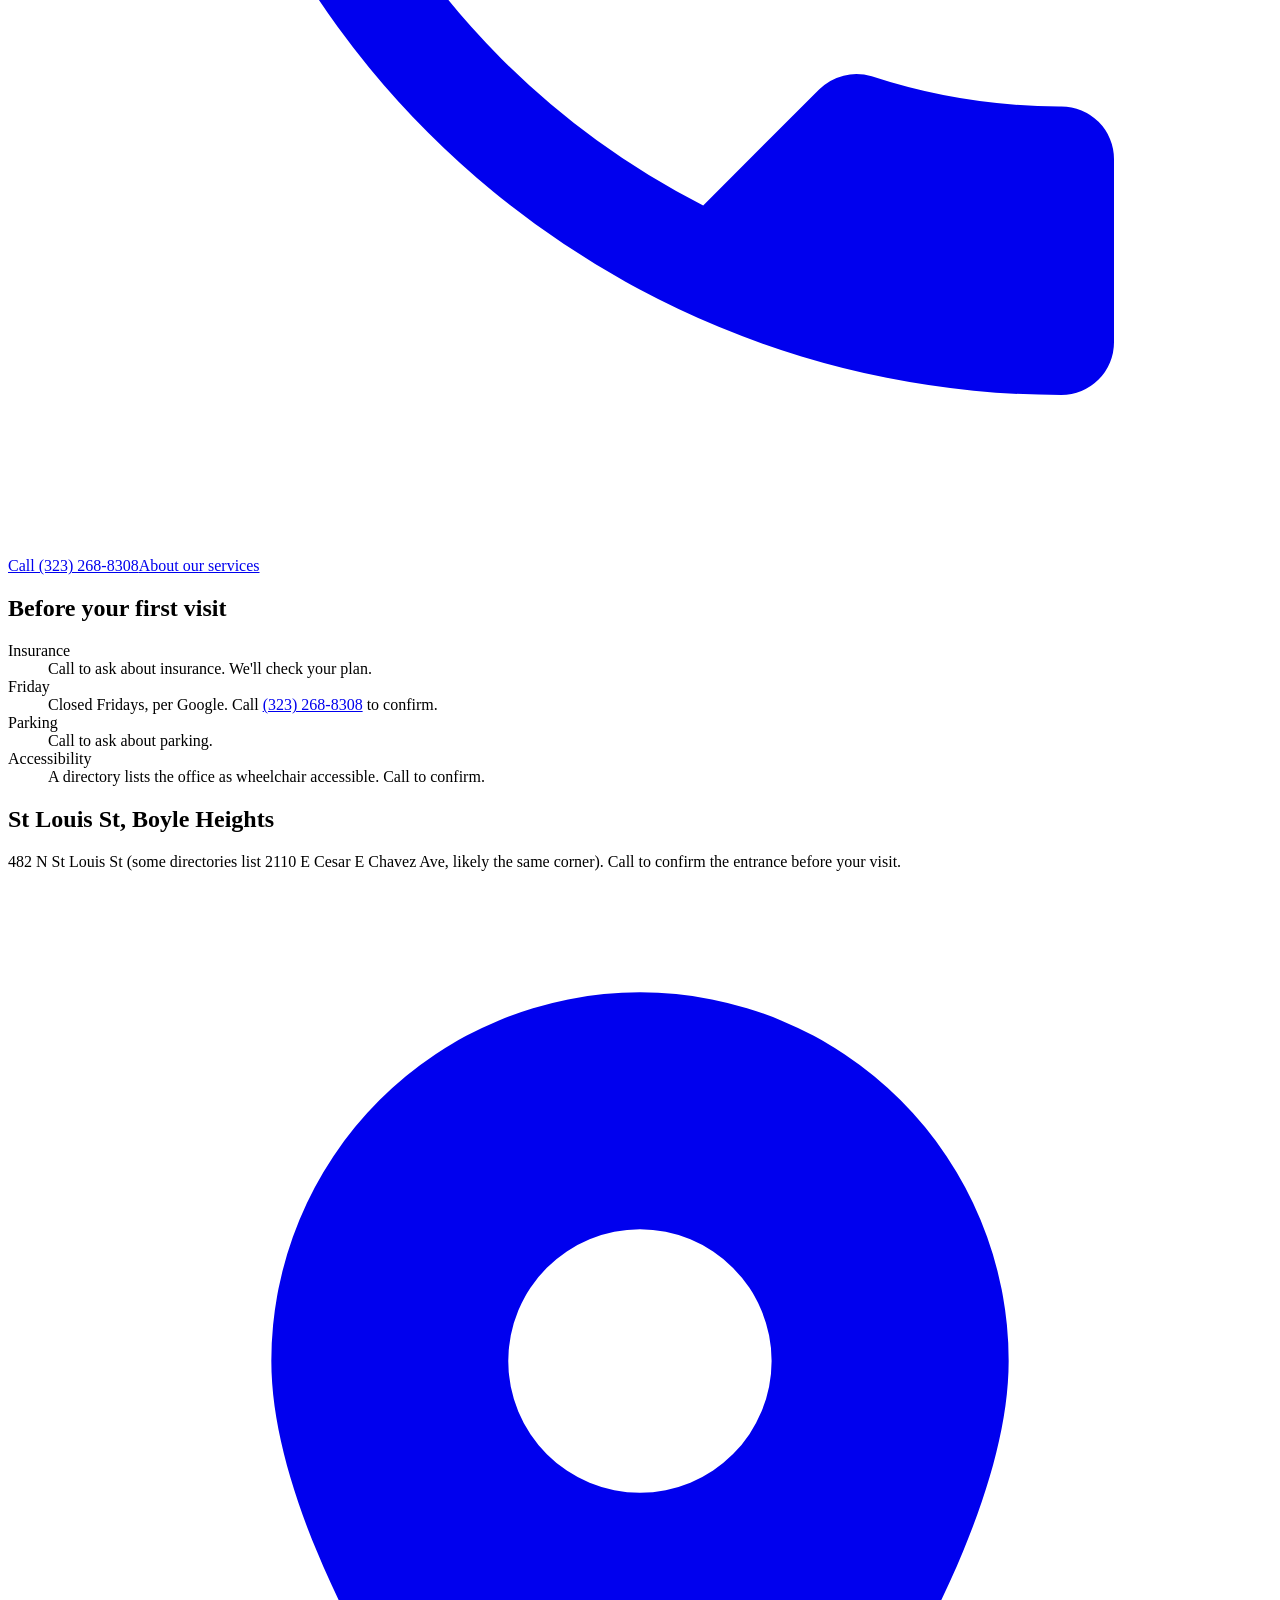
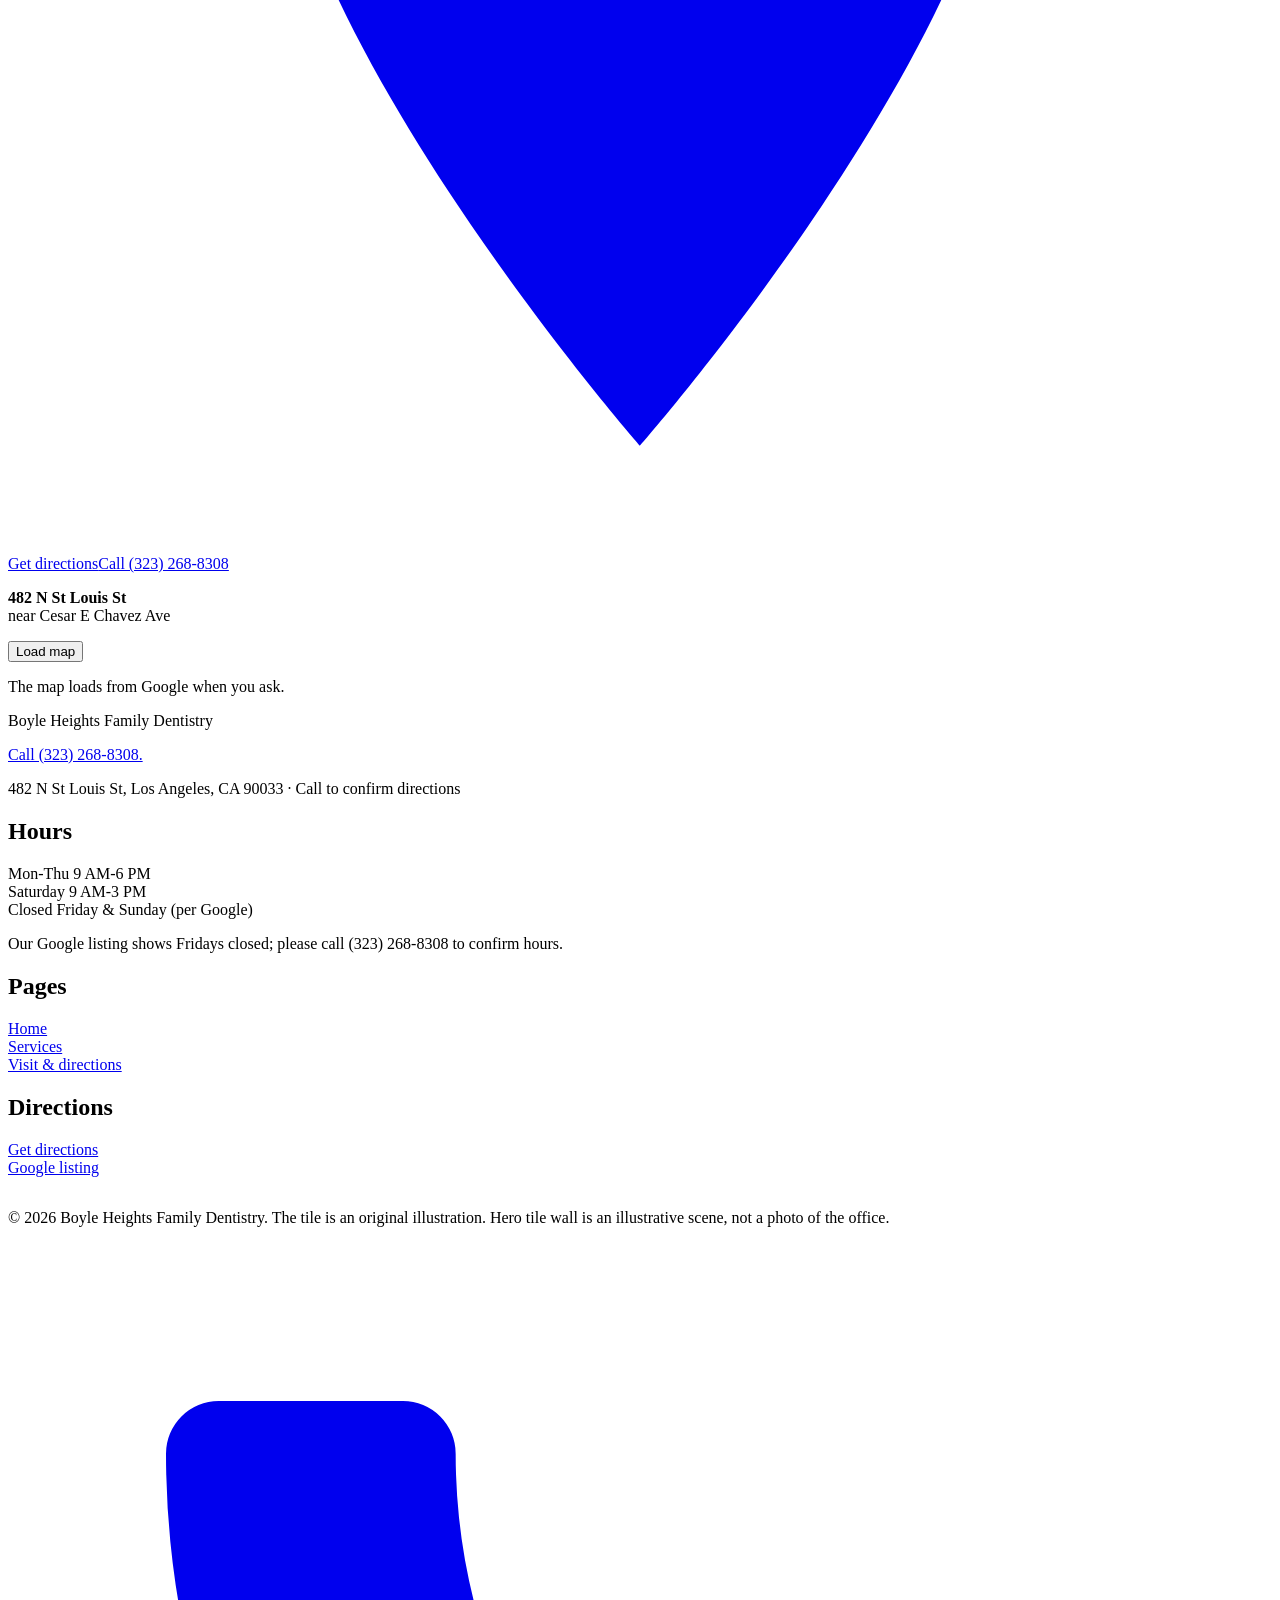
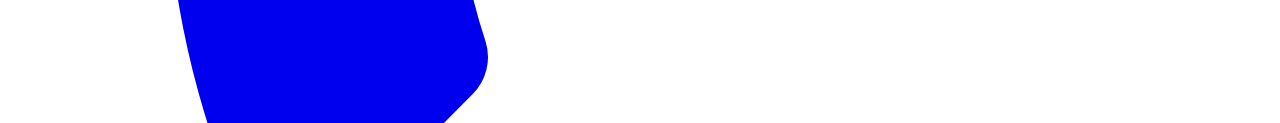
==== commit 3e4e3949: "Replace all [NEED] placeholders with hedged copy for sales demo" ====
--- a/index.html
+++ b/index.html
@@ -9,18 +9,18 @@
 <button class="menu-btn" type="button" aria-expanded="false" aria-controls="mainnav">Menu</button><nav class="main" id="mainnav" aria-label="Main"><ul><li><a href="/boyle-heights-family-dentistry/" aria-current=page>Home</a></li><li><a href="/boyle-heights-family-dentistry/services/">Services</a></li><li><a href="/boyle-heights-family-dentistry/visit/">Visit</a></li></ul></nav><a class="btn hdr-call" href="tel:+13232688308" aria-label="Call (323) 268-8308"><svg viewBox="0 0 24 24" aria-hidden="true" fill="currentColor"><path d="M6.6 10.8a15.1 15.1 0 0 0 6.6 6.6l2.2-2.2a1 1 0 0 1 1-.25 11.4 11.4 0 0 0 3.6.57 1 1 0 0 1 1 1V20a1 1 0 0 1-1 1A17 17 0 0 1 3 4a1 1 0 0 1 1-1h3.5a1 1 0 0 1 1 1c0 1.25.2 2.45.57 3.57a1 1 0 0 1-.25 1z"/></svg><span class="l-full">(323) 268-8308</span><span class="l-short">Call</span></a></div><div class="band" aria-hidden="true"></div></header>
 <main id="main"><section class="hero photo-hero"><picture class="hero-media"><source media="(max-width:700px)" type="image/avif" srcset="/boyle-heights-family-dentistry/img/hero-m-800.avif 800w, /boyle-heights-family-dentistry/img/hero-m-1600.avif 1600w" sizes="100vw"><source media="(max-width:700px)" type="image/webp" srcset="/boyle-heights-family-dentistry/img/hero-m-800.webp 800w, /boyle-heights-family-dentistry/img/hero-m-1600.webp 1600w" sizes="100vw"><source type="image/avif" srcset="/boyle-heights-family-dentistry/img/hero-1440.avif 1440w, /boyle-heights-family-dentistry/img/hero-2880.avif 2880w" sizes="100vw"><source type="image/webp" srcset="/boyle-heights-family-dentistry/img/hero-1440.webp 1440w, /boyle-heights-family-dentistry/img/hero-2880.webp 2880w" sizes="100vw"><img src="/boyle-heights-family-dentistry/img/hero-1440.webp" width="1440" height="810" fetchpriority="high" decoding="async" alt="Illustrative: a wall of hand-glazed tiles in green and rose with an original pattern, set in limewash, in raking afternoon light. Not a photo of the office."></picture><span class="hero-label">Illustrative scene</span><div class="hero-in"><span class="eyebrow">Family dentist · Boyle Heights, LA 90033</span>
 <h1>Your family dentist on St Louis Street.</h1><p class="sub">A small practice near the corner of Cesar Chavez.</p><div class="cta-line"><a class="btn big" href="tel:+13232688308"><svg viewBox="0 0 24 24" aria-hidden="true" fill="currentColor"><path d="M6.6 10.8a15.1 15.1 0 0 0 6.6 6.6l2.2-2.2a1 1 0 0 1 1-.25 11.4 11.4 0 0 0 3.6.57 1 1 0 0 1 1 1V20a1 1 0 0 1-1 1A17 17 0 0 1 3 4a1 1 0 0 1 1-1h3.5a1 1 0 0 1 1 1c0 1.25.2 2.45.57 3.57a1 1 0 0 1-.25 1z"/></svg><span>Call (323) 268-8308</span></a><a class="tlink" href="#hours">Hours</a></div></div></section>
-<section class="grout" id="hours" aria-labelledby="hh"><div class="wrap"><h2 id="hh">Hours</h2><p class="status" aria-live="polite"><i></i><b>Hours from our Google listing</b></p><ul class="hours tilerow" role="list"><li data-day="1" class="ht"><b>Mon</b><span>9-6</span></li><li data-day="2" class="ht"><b>Tue</b><span>9-6</span></li><li data-day="3" class="ht"><b>Wed</b><span>9-6</span></li><li data-day="4" class="ht"><b>Thu</b><span>9-6</span></li><li data-day="5" class="ht closed"><b>Fri</b><span>Closed</span></li><li data-day="6" class="ht"><b>Sat</b><span>9-3</span></li><li data-day="0" class="ht closed"><b>Sun</b><span>Closed</span></li></ul><p>Google lists Mon-Thu 9-6, Sat 9-3, closed Fri. Call to confirm. <span class="need">[NEED: confirm hours with the office; an older directory lists Mon-Fri 9-5]</span></p></div></section>
+<section class="grout" id="hours" aria-labelledby="hh"><div class="wrap"><h2 id="hh">Hours</h2><p class="status" aria-live="polite"><i></i><b>Hours from our Google listing</b></p><ul class="hours tilerow" role="list"><li data-day="1" class="ht"><b>Mon</b><span>9-6</span></li><li data-day="2" class="ht"><b>Tue</b><span>9-6</span></li><li data-day="3" class="ht"><b>Wed</b><span>9-6</span></li><li data-day="4" class="ht"><b>Thu</b><span>9-6</span></li><li data-day="5" class="ht closed"><b>Fri</b><span>Closed</span></li><li data-day="6" class="ht"><b>Sat</b><span>9-3</span></li><li data-day="0" class="ht closed"><b>Sun</b><span>Closed</span></li></ul><p>Google lists Mon-Thu 9-6, Sat 9-3, closed Fri. Call for current hours.</p></div></section>
 <div class="band" aria-hidden="true"></div>
-<section class="green-wall" aria-labelledby="wd"><div class="wrap wd-grid"><div class="feature-tile"><span>General dentistry</span></div><div><h2 id="wd">What we do</h2><p>General dentistry for the whole family. Call to ask about anything else. <span class="need">[NEED: services]</span></p><div class="cta-line"><a class="btn light" href="tel:+13232688308"><svg viewBox="0 0 24 24" aria-hidden="true" fill="currentColor"><path d="M6.6 10.8a15.1 15.1 0 0 0 6.6 6.6l2.2-2.2a1 1 0 0 1 1-.25 11.4 11.4 0 0 0 3.6.57 1 1 0 0 1 1 1V20a1 1 0 0 1-1 1A17 17 0 0 1 3 4a1 1 0 0 1 1-1h3.5a1 1 0 0 1 1 1c0 1.25.2 2.45.57 3.57a1 1 0 0 1-.25 1z"/></svg><span>Call (323) 268-8308</span></a><a class="tlink light" href="/boyle-heights-family-dentistry/services/">About our services</a></div></div></div></section>
+<section class="green-wall" aria-labelledby="wd"><div class="wrap wd-grid"><div class="feature-tile"><span>General dentistry</span></div><div><h2 id="wd">What we do</h2><p>General dentistry for the whole family. Call to ask about cleanings, checkups and other care.</p><div class="cta-line"><a class="btn light" href="tel:+13232688308"><svg viewBox="0 0 24 24" aria-hidden="true" fill="currentColor"><path d="M6.6 10.8a15.1 15.1 0 0 0 6.6 6.6l2.2-2.2a1 1 0 0 1 1-.25 11.4 11.4 0 0 0 3.6.57 1 1 0 0 1 1 1V20a1 1 0 0 1-1 1A17 17 0 0 1 3 4a1 1 0 0 1 1-1h3.5a1 1 0 0 1 1 1c0 1.25.2 2.45.57 3.57a1 1 0 0 1-.25 1z"/></svg><span>Call (323) 268-8308</span></a><a class="tlink light" href="/boyle-heights-family-dentistry/services/">About our services</a></div></div></div></section>
 <div class="band" aria-hidden="true"></div>
 <section class="grout" aria-labelledby="bf"><div class="wrap"><h2 id="bf">Before your first visit</h2>
-<dl class="rows"><div><dt>Insurance</dt><dd>Call and we'll check your plan. <span class="need">[NEED: accepted plans]</span></dd></div><div><dt>Friday</dt><dd>Closed Fridays, per Google. Call <a href="tel:+13232688308">(323) 268-8308</a> to confirm.</dd></div><div><dt>Parking</dt><dd><span class="need">[NEED: parking info]</span></dd></div><div><dt>Accessibility</dt><dd>A directory lists the office as wheelchair accessible. <span class="need">[NEED: confirm]</span></dd></div></dl></div></section>
-<section class="grout limewash" aria-labelledby="vs"><div class="wrap split"><div><h2 id="vs">St Louis St, Boyle Heights</h2><p>482 N St Louis St (some directories list 2110 E Cesar E Chavez Ave, likely the same corner). <span class="need">[NEED: confirm address and entrance]</span></p>
+<dl class="rows"><div><dt>Insurance</dt><dd>Call to ask about insurance. We'll check your plan.</dd></div><div><dt>Friday</dt><dd>Closed Fridays, per Google. Call <a href="tel:+13232688308">(323) 268-8308</a> to confirm.</dd></div><div><dt>Parking</dt><dd>Call to ask about parking.</dd></div><div><dt>Accessibility</dt><dd>A directory lists the office as wheelchair accessible. Call to confirm.</dd></div></dl></div></section>
+<section class="grout limewash" aria-labelledby="vs"><div class="wrap split"><div><h2 id="vs">St Louis St, Boyle Heights</h2><p>482 N St Louis St (some directories list 2110 E Cesar E Chavez Ave, likely the same corner). Call to confirm the entrance before your visit.</p>
 <div class="cta-line"><a class="btn" href="https://www.google.com/maps/dir/?api=1&amp;destination=482+N+St+Louis+St%2C+Los+Angeles%2C+CA+90033" rel="noopener"><svg viewBox="0 0 24 24" aria-hidden="true" fill="currentColor"><path d="M12 2a7 7 0 0 1 7 7c0 5-7 13-7 13S5 14 5 9a7 7 0 0 1 7-7zm0 4.5A2.5 2.5 0 1 0 12 11.5 2.5 2.5 0 0 0 12 6.5z"/></svg><span>Get directions</span></a><a class="btn ghost" href="tel:+13232688308">Call (323) 268-8308</a></div></div>
 <div class="tile-frame"><div class="map-ph" data-map="https://www.google.com/maps?q=482+N+St+Louis+St,+Los+Angeles,+CA+90033&amp;output=embed"><p><b>482 N St Louis St</b><br>near Cesar E Chavez Ave</p><button class="btn ghost" type="button" data-load-map>Load map</button><p class="small">The map loads from Google when you ask.</p></div></div></div></section></main>
 <div class="band" aria-hidden="true"></div>
 <footer class="site plaque-band"><div class="wrap">
-<div class="plaque"><p class="pl-name">Boyle Heights Family Dentistry</p><p class="pl-call"><a href="tel:+13232688308">Call (323) 268-8308.</a></p><p class="pl-addr">482 N St Louis St, Los Angeles, CA 90033 <span class="need">[NEED: confirm address]</span></p></div>
+<div class="plaque"><p class="pl-name">Boyle Heights Family Dentistry</p><p class="pl-call"><a href="tel:+13232688308">Call (323) 268-8308.</a></p><p class="pl-addr">482 N St Louis St, Los Angeles, CA 90033 · Call to confirm directions</p></div>
 <div class="cols">
 <div><h2>Hours</h2><p>Mon-Thu 9 AM-6 PM<br>Saturday 9 AM-3 PM<br>Closed Friday &amp; Sunday (per Google)</p><p class="small fn">Our Google listing shows Fridays closed; please call (323) 268-8308 to confirm hours.</p></div>
 <div><h2>Pages</h2><p><a href="/boyle-heights-family-dentistry/">Home</a><br><a href="/boyle-heights-family-dentistry/services/">Services</a><br><a href="/boyle-heights-family-dentistry/visit/">Visit &amp; directions</a></p></div>
